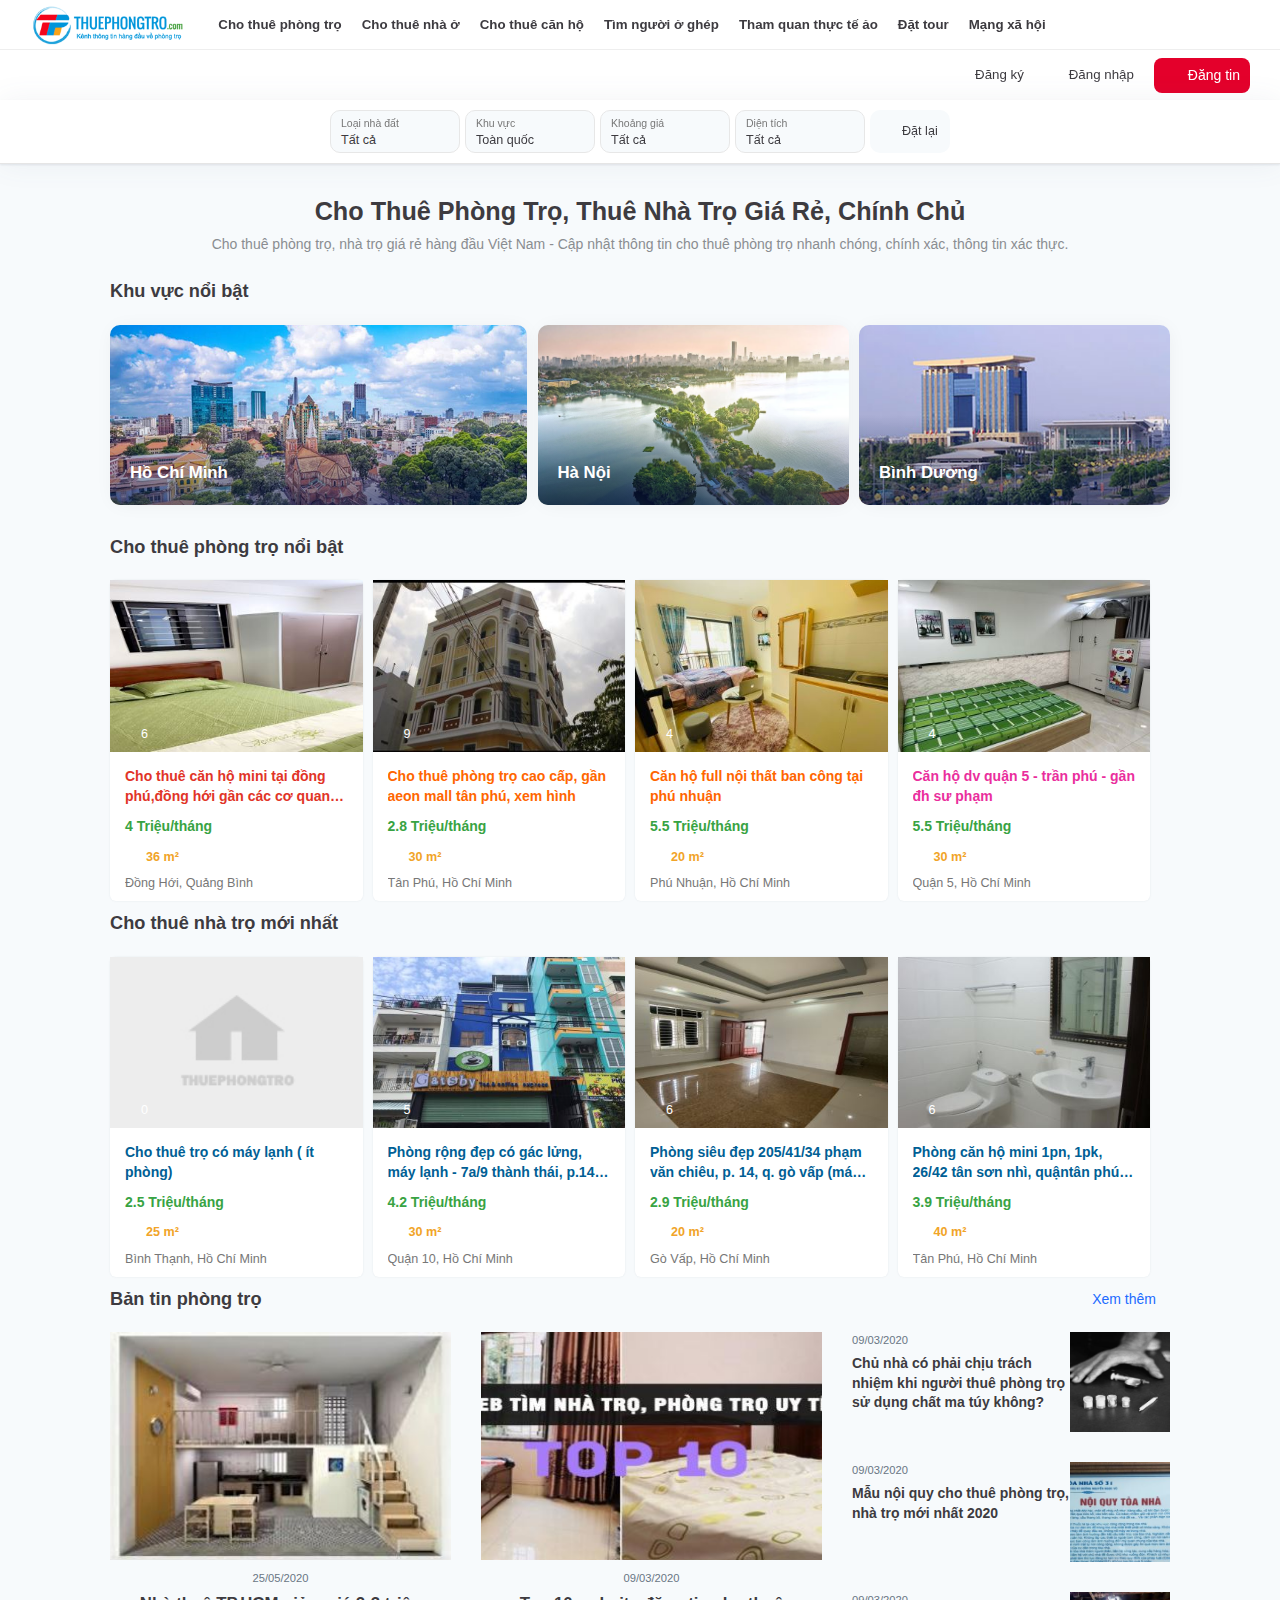
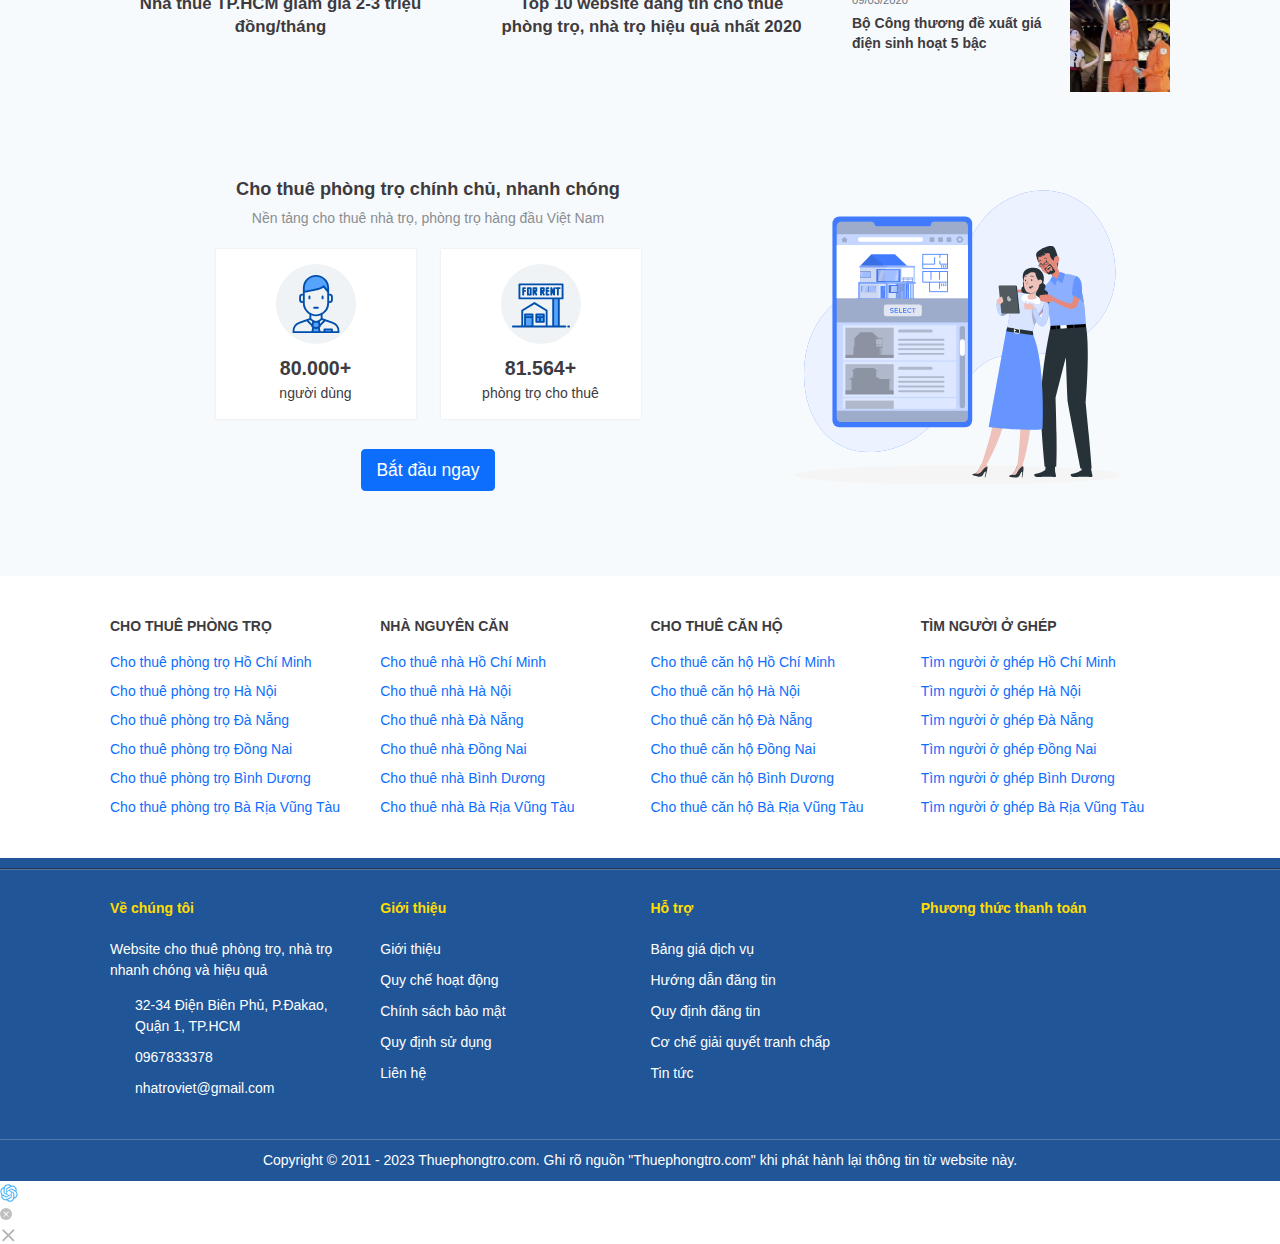
==== index.html @ 99f81a59 "upload" ====
<!DOCTYPE html>
<!-- saved from url=(0025)https://thuephongtro.com/ -->
<html lang="vi" class="mdl-js"><script id="allow-copy_script">(function agent() {
    let unlock = false
    document.addEventListener('allow_copy', (event) => {
      unlock = event.detail.unlock
    })

    const copyEvents = [
      'copy',
      'cut',
      'contextmenu',
      'selectstart',
      'mousedown',
      'mouseup',
      'mousemove',
      'keydown',
      'keypress',
      'keyup',
    ]
    const rejectOtherHandlers = (e) => {
      if (unlock) {
        e.stopPropagation()
        if (e.stopImmediatePropagation) e.stopImmediatePropagation()
      }
    }
    copyEvents.forEach((evt) => {
      document.documentElement.addEventListener(evt, rejectOtherHandlers, {
        capture: true,
      })
    })
  })()</script><head><meta http-equiv="Content-Type" content="text/html; charset=UTF-8">
    
    <meta http-equiv="X-UA-Compatible" content="IE=edge">
    <meta name="viewport" content="width=device-width, initial-scale=1.0, maximum-scale=1.0, user-scalable=0">
    <link rel="icon" href="https://thuephongtro.com/assets/images/favicon.ico">
    <title>Cho thuê phòng trọ, cho thuê nhà trọ, tìm phòng trọ</title>
    <meta name="robots" content="index,follow">
<meta name="revisit-after" content="1 days">
<meta name="keywords" content="thue phong tro, cho thuê phòng trọ, tim phong tro, thue nha tro, phòng trọ, nhà trọ">
<meta name="description" content="Cho thuê phòng trọ, nhà trọ hàng đầu Việt Nam - Website hỗ trợ đăng tin cho thuê phòng trọ, nhà nguyên căn, căn hộ, văn phòng cho thuê hiệu quả.">
<meta name="placename" content="Việt Nam">
<link rel="canonical" href="https://thuephongtro.com/">
<meta property="og:title" content="Cho thuê phòng trọ, cho thuê nhà trọ, tìm phòng trọ">
<meta property="og:url" content="https://thuephongtro.com">
<meta property="og:image" content="https://thuephongtro.com/images/shared.jpg">
<meta property="og:type" content="website">
<meta property="og:description" content="Cho thuê phòng trọ, nhà trọ hàng đầu Việt Nam - Website hỗ trợ đăng tin cho thuê phòng trọ, nhà nguyên căn, căn hộ, văn phòng cho thuê hiệu quả.">
    <link rel="stylesheet" href="./Cho thuê phòng trọ, cho thuê nhà trọ, tìm phòng trọ_files/bootstrap.min.css">
    <link rel="stylesheet" href="./Cho thuê phòng trọ, cho thuê nhà trọ, tìm phòng trọ_files/fancybox.css">
    <link rel="stylesheet" href="./Cho thuê phòng trọ, cho thuê nhà trọ, tìm phòng trọ_files/jquery-ui.css">
    <link rel="stylesheet" href="./Cho thuê phòng trọ, cho thuê nhà trọ, tìm phòng trọ_files/common.css">
    <link rel="stylesheet" href="./Cho thuê phòng trọ, cho thuê nhà trọ, tìm phòng trọ_files/header.css">
    <link rel="stylesheet" href="./Cho thuê phòng trọ, cho thuê nhà trọ, tìm phòng trọ_files/footer.css">
    <link rel="stylesheet" href="./Cho thuê phòng trọ, cho thuê nhà trọ, tìm phòng trọ_files/home.css">
    
<style>@-webkit-keyframes swal2-show{0%{-webkit-transform:scale(.7);transform:scale(.7)}45%{-webkit-transform:scale(1.05);transform:scale(1.05)}80%{-webkit-transform:scale(.95);transform:scale(.95)}100%{-webkit-transform:scale(1);transform:scale(1)}}@keyframes swal2-show{0%{-webkit-transform:scale(.7);transform:scale(.7)}45%{-webkit-transform:scale(1.05);transform:scale(1.05)}80%{-webkit-transform:scale(.95);transform:scale(.95)}100%{-webkit-transform:scale(1);transform:scale(1)}}@-webkit-keyframes swal2-hide{0%{-webkit-transform:scale(1);transform:scale(1);opacity:1}100%{-webkit-transform:scale(.5);transform:scale(.5);opacity:0}}@keyframes swal2-hide{0%{-webkit-transform:scale(1);transform:scale(1);opacity:1}100%{-webkit-transform:scale(.5);transform:scale(.5);opacity:0}}@-webkit-keyframes swal2-animate-success-line-tip{0%{top:1.1875em;left:.0625em;width:0}54%{top:1.0625em;left:.125em;width:0}70%{top:2.1875em;left:-.375em;width:3.125em}84%{top:3em;left:1.3125em;width:1.0625em}100%{top:2.8125em;left:.875em;width:1.5625em}}@keyframes swal2-animate-success-line-tip{0%{top:1.1875em;left:.0625em;width:0}54%{top:1.0625em;left:.125em;width:0}70%{top:2.1875em;left:-.375em;width:3.125em}84%{top:3em;left:1.3125em;width:1.0625em}100%{top:2.8125em;left:.875em;width:1.5625em}}@-webkit-keyframes swal2-animate-success-line-long{0%{top:3.375em;right:2.875em;width:0}65%{top:3.375em;right:2.875em;width:0}84%{top:2.1875em;right:0;width:3.4375em}100%{top:2.375em;right:.5em;width:2.9375em}}@keyframes swal2-animate-success-line-long{0%{top:3.375em;right:2.875em;width:0}65%{top:3.375em;right:2.875em;width:0}84%{top:2.1875em;right:0;width:3.4375em}100%{top:2.375em;right:.5em;width:2.9375em}}@-webkit-keyframes swal2-rotate-success-circular-line{0%{-webkit-transform:rotate(-45deg);transform:rotate(-45deg)}5%{-webkit-transform:rotate(-45deg);transform:rotate(-45deg)}12%{-webkit-transform:rotate(-405deg);transform:rotate(-405deg)}100%{-webkit-transform:rotate(-405deg);transform:rotate(-405deg)}}@keyframes swal2-rotate-success-circular-line{0%{-webkit-transform:rotate(-45deg);transform:rotate(-45deg)}5%{-webkit-transform:rotate(-45deg);transform:rotate(-45deg)}12%{-webkit-transform:rotate(-405deg);transform:rotate(-405deg)}100%{-webkit-transform:rotate(-405deg);transform:rotate(-405deg)}}@-webkit-keyframes swal2-animate-error-x-mark{0%{margin-top:1.625em;-webkit-transform:scale(.4);transform:scale(.4);opacity:0}50%{margin-top:1.625em;-webkit-transform:scale(.4);transform:scale(.4);opacity:0}80%{margin-top:-.375em;-webkit-transform:scale(1.15);transform:scale(1.15)}100%{margin-top:0;-webkit-transform:scale(1);transform:scale(1);opacity:1}}@keyframes swal2-animate-error-x-mark{0%{margin-top:1.625em;-webkit-transform:scale(.4);transform:scale(.4);opacity:0}50%{margin-top:1.625em;-webkit-transform:scale(.4);transform:scale(.4);opacity:0}80%{margin-top:-.375em;-webkit-transform:scale(1.15);transform:scale(1.15)}100%{margin-top:0;-webkit-transform:scale(1);transform:scale(1);opacity:1}}@-webkit-keyframes swal2-animate-error-icon{0%{-webkit-transform:rotateX(100deg);transform:rotateX(100deg);opacity:0}100%{-webkit-transform:rotateX(0);transform:rotateX(0);opacity:1}}@keyframes swal2-animate-error-icon{0%{-webkit-transform:rotateX(100deg);transform:rotateX(100deg);opacity:0}100%{-webkit-transform:rotateX(0);transform:rotateX(0);opacity:1}}body.swal2-toast-shown .swal2-container{background-color:transparent}body.swal2-toast-shown .swal2-container.swal2-shown{background-color:transparent}body.swal2-toast-shown .swal2-container.swal2-top{top:0;right:auto;bottom:auto;left:50%;-webkit-transform:translateX(-50%);transform:translateX(-50%)}body.swal2-toast-shown .swal2-container.swal2-top-end,body.swal2-toast-shown .swal2-container.swal2-top-right{top:0;right:0;bottom:auto;left:auto}body.swal2-toast-shown .swal2-container.swal2-top-left,body.swal2-toast-shown .swal2-container.swal2-top-start{top:0;right:auto;bottom:auto;left:0}body.swal2-toast-shown .swal2-container.swal2-center-left,body.swal2-toast-shown .swal2-container.swal2-center-start{top:50%;right:auto;bottom:auto;left:0;-webkit-transform:translateY(-50%);transform:translateY(-50%)}body.swal2-toast-shown .swal2-container.swal2-center{top:50%;right:auto;bottom:auto;left:50%;-webkit-transform:translate(-50%,-50%);transform:translate(-50%,-50%)}body.swal2-toast-shown .swal2-container.swal2-center-end,body.swal2-toast-shown .swal2-container.swal2-center-right{top:50%;right:0;bottom:auto;left:auto;-webkit-transform:translateY(-50%);transform:translateY(-50%)}body.swal2-toast-shown .swal2-container.swal2-bottom-left,body.swal2-toast-shown .swal2-container.swal2-bottom-start{top:auto;right:auto;bottom:0;left:0}body.swal2-toast-shown .swal2-container.swal2-bottom{top:auto;right:auto;bottom:0;left:50%;-webkit-transform:translateX(-50%);transform:translateX(-50%)}body.swal2-toast-shown .swal2-container.swal2-bottom-end,body.swal2-toast-shown .swal2-container.swal2-bottom-right{top:auto;right:0;bottom:0;left:auto}body.swal2-toast-column .swal2-toast{flex-direction:column;align-items:stretch}body.swal2-toast-column .swal2-toast .swal2-actions{flex:1;align-self:stretch;height:2.2em;margin-top:.3125em}body.swal2-toast-column .swal2-toast .swal2-loading{justify-content:center}body.swal2-toast-column .swal2-toast .swal2-input{height:2em;margin:.3125em auto;font-size:1em}body.swal2-toast-column .swal2-toast .swal2-validation-message{font-size:1em}.swal2-popup.swal2-toast{flex-direction:row;align-items:center;width:auto;padding:.625em;box-shadow:0 0 .625em #d9d9d9;overflow-y:hidden}.swal2-popup.swal2-toast .swal2-header{flex-direction:row}.swal2-popup.swal2-toast .swal2-title{flex-grow:1;justify-content:flex-start;margin:0 .6em;font-size:1em}.swal2-popup.swal2-toast .swal2-footer{margin:.5em 0 0;padding:.5em 0 0;font-size:.8em}.swal2-popup.swal2-toast .swal2-close{position:initial;width:.8em;height:.8em;line-height:.8}.swal2-popup.swal2-toast .swal2-content{justify-content:flex-start;font-size:1em}.swal2-popup.swal2-toast .swal2-icon{width:2em;min-width:2em;height:2em;margin:0}.swal2-popup.swal2-toast .swal2-icon-text{font-size:2em;font-weight:700;line-height:1em}.swal2-popup.swal2-toast .swal2-icon.swal2-success .swal2-success-ring{width:2em;height:2em}.swal2-popup.swal2-toast .swal2-icon.swal2-error [class^=swal2-x-mark-line]{top:.875em;width:1.375em}.swal2-popup.swal2-toast .swal2-icon.swal2-error [class^=swal2-x-mark-line][class$=left]{left:.3125em}.swal2-popup.swal2-toast .swal2-icon.swal2-error [class^=swal2-x-mark-line][class$=right]{right:.3125em}.swal2-popup.swal2-toast .swal2-actions{height:auto;margin:0 .3125em}.swal2-popup.swal2-toast .swal2-styled{margin:0 .3125em;padding:.3125em .625em;font-size:1em}.swal2-popup.swal2-toast .swal2-styled:focus{box-shadow:0 0 0 .0625em #fff,0 0 0 .125em rgba(50,100,150,.4)}.swal2-popup.swal2-toast .swal2-success{border-color:#a5dc86}.swal2-popup.swal2-toast .swal2-success [class^=swal2-success-circular-line]{position:absolute;width:2em;height:2.8125em;-webkit-transform:rotate(45deg);transform:rotate(45deg);border-radius:50%}.swal2-popup.swal2-toast .swal2-success [class^=swal2-success-circular-line][class$=left]{top:-.25em;left:-.9375em;-webkit-transform:rotate(-45deg);transform:rotate(-45deg);-webkit-transform-origin:2em 2em;transform-origin:2em 2em;border-radius:4em 0 0 4em}.swal2-popup.swal2-toast .swal2-success [class^=swal2-success-circular-line][class$=right]{top:-.25em;left:.9375em;-webkit-transform-origin:0 2em;transform-origin:0 2em;border-radius:0 4em 4em 0}.swal2-popup.swal2-toast .swal2-success .swal2-success-ring{width:2em;height:2em}.swal2-popup.swal2-toast .swal2-success .swal2-success-fix{top:0;left:.4375em;width:.4375em;height:2.6875em}.swal2-popup.swal2-toast .swal2-success [class^=swal2-success-line]{height:.3125em}.swal2-popup.swal2-toast .swal2-success [class^=swal2-success-line][class$=tip]{top:1.125em;left:.1875em;width:.75em}.swal2-popup.swal2-toast .swal2-success [class^=swal2-success-line][class$=long]{top:.9375em;right:.1875em;width:1.375em}.swal2-popup.swal2-toast.swal2-show{-webkit-animation:showSweetToast .5s;animation:showSweetToast .5s}.swal2-popup.swal2-toast.swal2-hide{-webkit-animation:hideSweetToast .2s forwards;animation:hideSweetToast .2s forwards}.swal2-popup.swal2-toast .swal2-animate-success-icon .swal2-success-line-tip{-webkit-animation:animate-toast-success-tip .75s;animation:animate-toast-success-tip .75s}.swal2-popup.swal2-toast .swal2-animate-success-icon .swal2-success-line-long{-webkit-animation:animate-toast-success-long .75s;animation:animate-toast-success-long .75s}@-webkit-keyframes showSweetToast{0%{-webkit-transform:translateY(-.625em) rotateZ(2deg);transform:translateY(-.625em) rotateZ(2deg);opacity:0}33%{-webkit-transform:translateY(0) rotateZ(-2deg);transform:translateY(0) rotateZ(-2deg);opacity:.5}66%{-webkit-transform:translateY(.3125em) rotateZ(2deg);transform:translateY(.3125em) rotateZ(2deg);opacity:.7}100%{-webkit-transform:translateY(0) rotateZ(0);transform:translateY(0) rotateZ(0);opacity:1}}@keyframes showSweetToast{0%{-webkit-transform:translateY(-.625em) rotateZ(2deg);transform:translateY(-.625em) rotateZ(2deg);opacity:0}33%{-webkit-transform:translateY(0) rotateZ(-2deg);transform:translateY(0) rotateZ(-2deg);opacity:.5}66%{-webkit-transform:translateY(.3125em) rotateZ(2deg);transform:translateY(.3125em) rotateZ(2deg);opacity:.7}100%{-webkit-transform:translateY(0) rotateZ(0);transform:translateY(0) rotateZ(0);opacity:1}}@-webkit-keyframes hideSweetToast{0%{opacity:1}33%{opacity:.5}100%{-webkit-transform:rotateZ(1deg);transform:rotateZ(1deg);opacity:0}}@keyframes hideSweetToast{0%{opacity:1}33%{opacity:.5}100%{-webkit-transform:rotateZ(1deg);transform:rotateZ(1deg);opacity:0}}@-webkit-keyframes animate-toast-success-tip{0%{top:.5625em;left:.0625em;width:0}54%{top:.125em;left:.125em;width:0}70%{top:.625em;left:-.25em;width:1.625em}84%{top:1.0625em;left:.75em;width:.5em}100%{top:1.125em;left:.1875em;width:.75em}}@keyframes animate-toast-success-tip{0%{top:.5625em;left:.0625em;width:0}54%{top:.125em;left:.125em;width:0}70%{top:.625em;left:-.25em;width:1.625em}84%{top:1.0625em;left:.75em;width:.5em}100%{top:1.125em;left:.1875em;width:.75em}}@-webkit-keyframes animate-toast-success-long{0%{top:1.625em;right:1.375em;width:0}65%{top:1.25em;right:.9375em;width:0}84%{top:.9375em;right:0;width:1.125em}100%{top:.9375em;right:.1875em;width:1.375em}}@keyframes animate-toast-success-long{0%{top:1.625em;right:1.375em;width:0}65%{top:1.25em;right:.9375em;width:0}84%{top:.9375em;right:0;width:1.125em}100%{top:.9375em;right:.1875em;width:1.375em}}body.swal2-shown:not(.swal2-no-backdrop):not(.swal2-toast-shown){overflow:hidden}body.swal2-height-auto{height:auto!important}body.swal2-no-backdrop .swal2-shown{top:auto;right:auto;bottom:auto;left:auto;background-color:transparent}body.swal2-no-backdrop .swal2-shown>.swal2-modal{box-shadow:0 0 10px rgba(0,0,0,.4)}body.swal2-no-backdrop .swal2-shown.swal2-top{top:0;left:50%;-webkit-transform:translateX(-50%);transform:translateX(-50%)}body.swal2-no-backdrop .swal2-shown.swal2-top-left,body.swal2-no-backdrop .swal2-shown.swal2-top-start{top:0;left:0}body.swal2-no-backdrop .swal2-shown.swal2-top-end,body.swal2-no-backdrop .swal2-shown.swal2-top-right{top:0;right:0}body.swal2-no-backdrop .swal2-shown.swal2-center{top:50%;left:50%;-webkit-transform:translate(-50%,-50%);transform:translate(-50%,-50%)}body.swal2-no-backdrop .swal2-shown.swal2-center-left,body.swal2-no-backdrop .swal2-shown.swal2-center-start{top:50%;left:0;-webkit-transform:translateY(-50%);transform:translateY(-50%)}body.swal2-no-backdrop .swal2-shown.swal2-center-end,body.swal2-no-backdrop .swal2-shown.swal2-center-right{top:50%;right:0;-webkit-transform:translateY(-50%);transform:translateY(-50%)}body.swal2-no-backdrop .swal2-shown.swal2-bottom{bottom:0;left:50%;-webkit-transform:translateX(-50%);transform:translateX(-50%)}body.swal2-no-backdrop .swal2-shown.swal2-bottom-left,body.swal2-no-backdrop .swal2-shown.swal2-bottom-start{bottom:0;left:0}body.swal2-no-backdrop .swal2-shown.swal2-bottom-end,body.swal2-no-backdrop .swal2-shown.swal2-bottom-right{right:0;bottom:0}.swal2-container{display:flex;position:fixed;top:0;right:0;bottom:0;left:0;flex-direction:row;align-items:center;justify-content:center;padding:10px;background-color:transparent;z-index:1060;overflow-x:hidden;-webkit-overflow-scrolling:touch}.swal2-container.swal2-top{align-items:flex-start}.swal2-container.swal2-top-left,.swal2-container.swal2-top-start{align-items:flex-start;justify-content:flex-start}.swal2-container.swal2-top-end,.swal2-container.swal2-top-right{align-items:flex-start;justify-content:flex-end}.swal2-container.swal2-center{align-items:center}.swal2-container.swal2-center-left,.swal2-container.swal2-center-start{align-items:center;justify-content:flex-start}.swal2-container.swal2-center-end,.swal2-container.swal2-center-right{align-items:center;justify-content:flex-end}.swal2-container.swal2-bottom{align-items:flex-end}.swal2-container.swal2-bottom-left,.swal2-container.swal2-bottom-start{align-items:flex-end;justify-content:flex-start}.swal2-container.swal2-bottom-end,.swal2-container.swal2-bottom-right{align-items:flex-end;justify-content:flex-end}.swal2-container.swal2-grow-fullscreen>.swal2-modal{display:flex!important;flex:1;align-self:stretch;justify-content:center}.swal2-container.swal2-grow-row>.swal2-modal{display:flex!important;flex:1;align-content:center;justify-content:center}.swal2-container.swal2-grow-column{flex:1;flex-direction:column}.swal2-container.swal2-grow-column.swal2-bottom,.swal2-container.swal2-grow-column.swal2-center,.swal2-container.swal2-grow-column.swal2-top{align-items:center}.swal2-container.swal2-grow-column.swal2-bottom-left,.swal2-container.swal2-grow-column.swal2-bottom-start,.swal2-container.swal2-grow-column.swal2-center-left,.swal2-container.swal2-grow-column.swal2-center-start,.swal2-container.swal2-grow-column.swal2-top-left,.swal2-container.swal2-grow-column.swal2-top-start{align-items:flex-start}.swal2-container.swal2-grow-column.swal2-bottom-end,.swal2-container.swal2-grow-column.swal2-bottom-right,.swal2-container.swal2-grow-column.swal2-center-end,.swal2-container.swal2-grow-column.swal2-center-right,.swal2-container.swal2-grow-column.swal2-top-end,.swal2-container.swal2-grow-column.swal2-top-right{align-items:flex-end}.swal2-container.swal2-grow-column>.swal2-modal{display:flex!important;flex:1;align-content:center;justify-content:center}.swal2-container:not(.swal2-top):not(.swal2-top-start):not(.swal2-top-end):not(.swal2-top-left):not(.swal2-top-right):not(.swal2-center-start):not(.swal2-center-end):not(.swal2-center-left):not(.swal2-center-right):not(.swal2-bottom):not(.swal2-bottom-start):not(.swal2-bottom-end):not(.swal2-bottom-left):not(.swal2-bottom-right):not(.swal2-grow-fullscreen)>.swal2-modal{margin:auto}@media all and (-ms-high-contrast:none),(-ms-high-contrast:active){.swal2-container .swal2-modal{margin:0!important}}.swal2-container.swal2-fade{transition:background-color .1s}.swal2-container.swal2-shown{background-color:rgba(0,0,0,.4)}.swal2-popup{display:none;position:relative;flex-direction:column;justify-content:center;width:32em;max-width:100%;padding:1.25em;border-radius:.3125em;background:#fff;font-family:inherit;font-size:1rem;box-sizing:border-box}.swal2-popup:focus{outline:0}.swal2-popup.swal2-loading{overflow-y:hidden}.swal2-popup .swal2-header{display:flex;flex-direction:column;align-items:center}.swal2-popup .swal2-title{display:block;position:relative;max-width:100%;margin:0 0 .4em;padding:0;color:#595959;font-size:1.875em;font-weight:600;text-align:center;text-transform:none;word-wrap:break-word}.swal2-popup .swal2-actions{flex-wrap:wrap;align-items:center;justify-content:center;margin:1.25em auto 0;z-index:1}.swal2-popup .swal2-actions:not(.swal2-loading) .swal2-styled[disabled]{opacity:.4}.swal2-popup .swal2-actions:not(.swal2-loading) .swal2-styled:hover{background-image:linear-gradient(rgba(0,0,0,.1),rgba(0,0,0,.1))}.swal2-popup .swal2-actions:not(.swal2-loading) .swal2-styled:active{background-image:linear-gradient(rgba(0,0,0,.2),rgba(0,0,0,.2))}.swal2-popup .swal2-actions.swal2-loading .swal2-styled.swal2-confirm{width:2.5em;height:2.5em;margin:.46875em;padding:0;border:.25em solid transparent;border-radius:100%;border-color:transparent;background-color:transparent!important;color:transparent;cursor:default;box-sizing:border-box;-webkit-animation:swal2-rotate-loading 1.5s linear 0s infinite normal;animation:swal2-rotate-loading 1.5s linear 0s infinite normal;-webkit-user-select:none;-moz-user-select:none;-ms-user-select:none;user-select:none}.swal2-popup .swal2-actions.swal2-loading .swal2-styled.swal2-cancel{margin-right:30px;margin-left:30px}.swal2-popup .swal2-actions.swal2-loading :not(.swal2-styled).swal2-confirm::after{display:inline-block;width:15px;height:15px;margin-left:5px;border:3px solid #999;border-radius:50%;border-right-color:transparent;box-shadow:1px 1px 1px #fff;content:'';-webkit-animation:swal2-rotate-loading 1.5s linear 0s infinite normal;animation:swal2-rotate-loading 1.5s linear 0s infinite normal}.swal2-popup .swal2-styled{margin:.3125em;padding:.625em 2em;font-weight:500;box-shadow:none}.swal2-popup .swal2-styled:not([disabled]){cursor:pointer}.swal2-popup .swal2-styled.swal2-confirm{border:0;border-radius:.25em;background:initial;background-color:#3085d6;color:#fff;font-size:1.0625em}.swal2-popup .swal2-styled.swal2-cancel{border:0;border-radius:.25em;background:initial;background-color:#aaa;color:#fff;font-size:1.0625em}.swal2-popup .swal2-styled:focus{outline:0;box-shadow:0 0 0 2px #fff,0 0 0 4px rgba(50,100,150,.4)}.swal2-popup .swal2-styled::-moz-focus-inner{border:0}.swal2-popup .swal2-footer{justify-content:center;margin:1.25em 0 0;padding:1em 0 0;border-top:1px solid #eee;color:#545454;font-size:1em}.swal2-popup .swal2-image{max-width:100%;margin:1.25em auto}.swal2-popup .swal2-close{position:absolute;top:0;right:0;justify-content:center;width:1.2em;height:1.2em;padding:0;transition:color .1s ease-out;border:none;border-radius:0;outline:initial;background:0 0;color:#ccc;font-family:serif;font-size:2.5em;line-height:1.2;cursor:pointer;overflow:hidden}.swal2-popup .swal2-close:hover{-webkit-transform:none;transform:none;color:#f27474}.swal2-popup>.swal2-checkbox,.swal2-popup>.swal2-file,.swal2-popup>.swal2-input,.swal2-popup>.swal2-radio,.swal2-popup>.swal2-select,.swal2-popup>.swal2-textarea{display:none}.swal2-popup .swal2-content{justify-content:center;margin:0;padding:0;color:#545454;font-size:1.125em;font-weight:300;line-height:normal;z-index:1;word-wrap:break-word}.swal2-popup #swal2-content{text-align:center}.swal2-popup .swal2-checkbox,.swal2-popup .swal2-file,.swal2-popup .swal2-input,.swal2-popup .swal2-radio,.swal2-popup .swal2-select,.swal2-popup .swal2-textarea{margin:1em auto}.swal2-popup .swal2-file,.swal2-popup .swal2-input,.swal2-popup .swal2-textarea{width:100%;transition:border-color .3s,box-shadow .3s;border:1px solid #d9d9d9;border-radius:.1875em;font-size:1.125em;box-shadow:inset 0 1px 1px rgba(0,0,0,.06);box-sizing:border-box}.swal2-popup .swal2-file.swal2-inputerror,.swal2-popup .swal2-input.swal2-inputerror,.swal2-popup .swal2-textarea.swal2-inputerror{border-color:#f27474!important;box-shadow:0 0 2px #f27474!important}.swal2-popup .swal2-file:focus,.swal2-popup .swal2-input:focus,.swal2-popup .swal2-textarea:focus{border:1px solid #b4dbed;outline:0;box-shadow:0 0 3px #c4e6f5}.swal2-popup .swal2-file::-webkit-input-placeholder,.swal2-popup .swal2-input::-webkit-input-placeholder,.swal2-popup .swal2-textarea::-webkit-input-placeholder{color:#ccc}.swal2-popup .swal2-file:-ms-input-placeholder,.swal2-popup .swal2-input:-ms-input-placeholder,.swal2-popup .swal2-textarea:-ms-input-placeholder{color:#ccc}.swal2-popup .swal2-file::-ms-input-placeholder,.swal2-popup .swal2-input::-ms-input-placeholder,.swal2-popup .swal2-textarea::-ms-input-placeholder{color:#ccc}.swal2-popup .swal2-file::placeholder,.swal2-popup .swal2-input::placeholder,.swal2-popup .swal2-textarea::placeholder{color:#ccc}.swal2-popup .swal2-range input{width:80%}.swal2-popup .swal2-range output{width:20%;font-weight:600;text-align:center}.swal2-popup .swal2-range input,.swal2-popup .swal2-range output{height:2.625em;margin:1em auto;padding:0;font-size:1.125em;line-height:2.625em}.swal2-popup .swal2-input{height:2.625em;padding:0 .75em}.swal2-popup .swal2-input[type=number]{max-width:10em}.swal2-popup .swal2-file{font-size:1.125em}.swal2-popup .swal2-textarea{height:6.75em;padding:.75em}.swal2-popup .swal2-select{min-width:50%;max-width:100%;padding:.375em .625em;color:#545454;font-size:1.125em}.swal2-popup .swal2-checkbox,.swal2-popup .swal2-radio{align-items:center;justify-content:center}.swal2-popup .swal2-checkbox label,.swal2-popup .swal2-radio label{margin:0 .6em;font-size:1.125em}.swal2-popup .swal2-checkbox input,.swal2-popup .swal2-radio input{margin:0 .4em}.swal2-popup .swal2-validation-message{display:none;align-items:center;justify-content:center;padding:.625em;background:#f0f0f0;color:#666;font-size:1em;font-weight:300;overflow:hidden}.swal2-popup .swal2-validation-message::before{display:inline-block;width:1.5em;min-width:1.5em;height:1.5em;margin:0 .625em;border-radius:50%;background-color:#f27474;color:#fff;font-weight:600;line-height:1.5em;text-align:center;content:'!';zoom:normal}@supports (-ms-accelerator:true){.swal2-range input{width:100%!important}.swal2-range output{display:none}}@media all and (-ms-high-contrast:none),(-ms-high-contrast:active){.swal2-range input{width:100%!important}.swal2-range output{display:none}}@-moz-document url-prefix(){.swal2-close:focus{outline:2px solid rgba(50,100,150,.4)}}.swal2-icon{position:relative;justify-content:center;width:5em;height:5em;margin:1.25em auto 1.875em;border:.25em solid transparent;border-radius:50%;line-height:5em;cursor:default;box-sizing:content-box;-webkit-user-select:none;-moz-user-select:none;-ms-user-select:none;user-select:none;zoom:normal}.swal2-icon-text{font-size:3.75em}.swal2-icon.swal2-error{border-color:#f27474}.swal2-icon.swal2-error .swal2-x-mark{position:relative;flex-grow:1}.swal2-icon.swal2-error [class^=swal2-x-mark-line]{display:block;position:absolute;top:2.3125em;width:2.9375em;height:.3125em;border-radius:.125em;background-color:#f27474}.swal2-icon.swal2-error [class^=swal2-x-mark-line][class$=left]{left:1.0625em;-webkit-transform:rotate(45deg);transform:rotate(45deg)}.swal2-icon.swal2-error [class^=swal2-x-mark-line][class$=right]{right:1em;-webkit-transform:rotate(-45deg);transform:rotate(-45deg)}.swal2-icon.swal2-warning{border-color:#facea8;color:#f8bb86}.swal2-icon.swal2-info{border-color:#9de0f6;color:#3fc3ee}.swal2-icon.swal2-question{border-color:#c9dae1;color:#87adbd}.swal2-icon.swal2-success{border-color:#a5dc86}.swal2-icon.swal2-success [class^=swal2-success-circular-line]{position:absolute;width:3.75em;height:7.5em;-webkit-transform:rotate(45deg);transform:rotate(45deg);border-radius:50%}.swal2-icon.swal2-success [class^=swal2-success-circular-line][class$=left]{top:-.4375em;left:-2.0635em;-webkit-transform:rotate(-45deg);transform:rotate(-45deg);-webkit-transform-origin:3.75em 3.75em;transform-origin:3.75em 3.75em;border-radius:7.5em 0 0 7.5em}.swal2-icon.swal2-success [class^=swal2-success-circular-line][class$=right]{top:-.6875em;left:1.875em;-webkit-transform:rotate(-45deg);transform:rotate(-45deg);-webkit-transform-origin:0 3.75em;transform-origin:0 3.75em;border-radius:0 7.5em 7.5em 0}.swal2-icon.swal2-success .swal2-success-ring{position:absolute;top:-.25em;left:-.25em;width:100%;height:100%;border:.25em solid rgba(165,220,134,.3);border-radius:50%;z-index:2;box-sizing:content-box}.swal2-icon.swal2-success .swal2-success-fix{position:absolute;top:.5em;left:1.625em;width:.4375em;height:5.625em;-webkit-transform:rotate(-45deg);transform:rotate(-45deg);z-index:1}.swal2-icon.swal2-success [class^=swal2-success-line]{display:block;position:absolute;height:.3125em;border-radius:.125em;background-color:#a5dc86;z-index:2}.swal2-icon.swal2-success [class^=swal2-success-line][class$=tip]{top:2.875em;left:.875em;width:1.5625em;-webkit-transform:rotate(45deg);transform:rotate(45deg)}.swal2-icon.swal2-success [class^=swal2-success-line][class$=long]{top:2.375em;right:.5em;width:2.9375em;-webkit-transform:rotate(-45deg);transform:rotate(-45deg)}.swal2-progresssteps{align-items:center;margin:0 0 1.25em;padding:0;font-weight:600}.swal2-progresssteps li{display:inline-block;position:relative}.swal2-progresssteps .swal2-progresscircle{width:2em;height:2em;border-radius:2em;background:#3085d6;color:#fff;line-height:2em;text-align:center;z-index:20}.swal2-progresssteps .swal2-progresscircle:first-child{margin-left:0}.swal2-progresssteps .swal2-progresscircle:last-child{margin-right:0}.swal2-progresssteps .swal2-progresscircle.swal2-activeprogressstep{background:#3085d6}.swal2-progresssteps .swal2-progresscircle.swal2-activeprogressstep~.swal2-progresscircle{background:#add8e6}.swal2-progresssteps .swal2-progresscircle.swal2-activeprogressstep~.swal2-progressline{background:#add8e6}.swal2-progresssteps .swal2-progressline{width:2.5em;height:.4em;margin:0 -1px;background:#3085d6;z-index:10}[class^=swal2]{-webkit-tap-highlight-color:transparent}.swal2-show{-webkit-animation:swal2-show .3s;animation:swal2-show .3s}.swal2-show.swal2-noanimation{-webkit-animation:none;animation:none}.swal2-hide{-webkit-animation:swal2-hide .15s forwards;animation:swal2-hide .15s forwards}.swal2-hide.swal2-noanimation{-webkit-animation:none;animation:none}.swal2-rtl .swal2-close{right:auto;left:0}.swal2-animate-success-icon .swal2-success-line-tip{-webkit-animation:swal2-animate-success-line-tip .75s;animation:swal2-animate-success-line-tip .75s}.swal2-animate-success-icon .swal2-success-line-long{-webkit-animation:swal2-animate-success-line-long .75s;animation:swal2-animate-success-line-long .75s}.swal2-animate-success-icon .swal2-success-circular-line-right{-webkit-animation:swal2-rotate-success-circular-line 4.25s ease-in;animation:swal2-rotate-success-circular-line 4.25s ease-in}.swal2-animate-error-icon{-webkit-animation:swal2-animate-error-icon .5s;animation:swal2-animate-error-icon .5s}.swal2-animate-error-icon .swal2-x-mark{-webkit-animation:swal2-animate-error-x-mark .5s;animation:swal2-animate-error-x-mark .5s}@-webkit-keyframes swal2-rotate-loading{0%{-webkit-transform:rotate(0);transform:rotate(0)}100%{-webkit-transform:rotate(360deg);transform:rotate(360deg)}}@keyframes swal2-rotate-loading{0%{-webkit-transform:rotate(0);transform:rotate(0)}100%{-webkit-transform:rotate(360deg);transform:rotate(360deg)}}@media print{body.swal2-shown:not(.swal2-no-backdrop):not(.swal2-toast-shown){overflow-y:scroll!important}body.swal2-shown:not(.swal2-no-backdrop):not(.swal2-toast-shown)>[aria-hidden=true]{display:none}body.swal2-shown:not(.swal2-no-backdrop):not(.swal2-toast-shown) .swal2-container{position:initial!important}}</style><style>@-webkit-keyframes swal2-show{0%{-webkit-transform:scale(.7);transform:scale(.7)}45%{-webkit-transform:scale(1.05);transform:scale(1.05)}80%{-webkit-transform:scale(.95);transform:scale(.95)}100%{-webkit-transform:scale(1);transform:scale(1)}}@keyframes swal2-show{0%{-webkit-transform:scale(.7);transform:scale(.7)}45%{-webkit-transform:scale(1.05);transform:scale(1.05)}80%{-webkit-transform:scale(.95);transform:scale(.95)}100%{-webkit-transform:scale(1);transform:scale(1)}}@-webkit-keyframes swal2-hide{0%{-webkit-transform:scale(1);transform:scale(1);opacity:1}100%{-webkit-transform:scale(.5);transform:scale(.5);opacity:0}}@keyframes swal2-hide{0%{-webkit-transform:scale(1);transform:scale(1);opacity:1}100%{-webkit-transform:scale(.5);transform:scale(.5);opacity:0}}@-webkit-keyframes swal2-animate-success-line-tip{0%{top:1.1875em;left:.0625em;width:0}54%{top:1.0625em;left:.125em;width:0}70%{top:2.1875em;left:-.375em;width:3.125em}84%{top:3em;left:1.3125em;width:1.0625em}100%{top:2.8125em;left:.875em;width:1.5625em}}@keyframes swal2-animate-success-line-tip{0%{top:1.1875em;left:.0625em;width:0}54%{top:1.0625em;left:.125em;width:0}70%{top:2.1875em;left:-.375em;width:3.125em}84%{top:3em;left:1.3125em;width:1.0625em}100%{top:2.8125em;left:.875em;width:1.5625em}}@-webkit-keyframes swal2-animate-success-line-long{0%{top:3.375em;right:2.875em;width:0}65%{top:3.375em;right:2.875em;width:0}84%{top:2.1875em;right:0;width:3.4375em}100%{top:2.375em;right:.5em;width:2.9375em}}@keyframes swal2-animate-success-line-long{0%{top:3.375em;right:2.875em;width:0}65%{top:3.375em;right:2.875em;width:0}84%{top:2.1875em;right:0;width:3.4375em}100%{top:2.375em;right:.5em;width:2.9375em}}@-webkit-keyframes swal2-rotate-success-circular-line{0%{-webkit-transform:rotate(-45deg);transform:rotate(-45deg)}5%{-webkit-transform:rotate(-45deg);transform:rotate(-45deg)}12%{-webkit-transform:rotate(-405deg);transform:rotate(-405deg)}100%{-webkit-transform:rotate(-405deg);transform:rotate(-405deg)}}@keyframes swal2-rotate-success-circular-line{0%{-webkit-transform:rotate(-45deg);transform:rotate(-45deg)}5%{-webkit-transform:rotate(-45deg);transform:rotate(-45deg)}12%{-webkit-transform:rotate(-405deg);transform:rotate(-405deg)}100%{-webkit-transform:rotate(-405deg);transform:rotate(-405deg)}}@-webkit-keyframes swal2-animate-error-x-mark{0%{margin-top:1.625em;-webkit-transform:scale(.4);transform:scale(.4);opacity:0}50%{margin-top:1.625em;-webkit-transform:scale(.4);transform:scale(.4);opacity:0}80%{margin-top:-.375em;-webkit-transform:scale(1.15);transform:scale(1.15)}100%{margin-top:0;-webkit-transform:scale(1);transform:scale(1);opacity:1}}@keyframes swal2-animate-error-x-mark{0%{margin-top:1.625em;-webkit-transform:scale(.4);transform:scale(.4);opacity:0}50%{margin-top:1.625em;-webkit-transform:scale(.4);transform:scale(.4);opacity:0}80%{margin-top:-.375em;-webkit-transform:scale(1.15);transform:scale(1.15)}100%{margin-top:0;-webkit-transform:scale(1);transform:scale(1);opacity:1}}@-webkit-keyframes swal2-animate-error-icon{0%{-webkit-transform:rotateX(100deg);transform:rotateX(100deg);opacity:0}100%{-webkit-transform:rotateX(0);transform:rotateX(0);opacity:1}}@keyframes swal2-animate-error-icon{0%{-webkit-transform:rotateX(100deg);transform:rotateX(100deg);opacity:0}100%{-webkit-transform:rotateX(0);transform:rotateX(0);opacity:1}}body.swal2-toast-shown .swal2-container{background-color:transparent}body.swal2-toast-shown .swal2-container.swal2-shown{background-color:transparent}body.swal2-toast-shown .swal2-container.swal2-top{top:0;right:auto;bottom:auto;left:50%;-webkit-transform:translateX(-50%);transform:translateX(-50%)}body.swal2-toast-shown .swal2-container.swal2-top-end,body.swal2-toast-shown .swal2-container.swal2-top-right{top:0;right:0;bottom:auto;left:auto}body.swal2-toast-shown .swal2-container.swal2-top-left,body.swal2-toast-shown .swal2-container.swal2-top-start{top:0;right:auto;bottom:auto;left:0}body.swal2-toast-shown .swal2-container.swal2-center-left,body.swal2-toast-shown .swal2-container.swal2-center-start{top:50%;right:auto;bottom:auto;left:0;-webkit-transform:translateY(-50%);transform:translateY(-50%)}body.swal2-toast-shown .swal2-container.swal2-center{top:50%;right:auto;bottom:auto;left:50%;-webkit-transform:translate(-50%,-50%);transform:translate(-50%,-50%)}body.swal2-toast-shown .swal2-container.swal2-center-end,body.swal2-toast-shown .swal2-container.swal2-center-right{top:50%;right:0;bottom:auto;left:auto;-webkit-transform:translateY(-50%);transform:translateY(-50%)}body.swal2-toast-shown .swal2-container.swal2-bottom-left,body.swal2-toast-shown .swal2-container.swal2-bottom-start{top:auto;right:auto;bottom:0;left:0}body.swal2-toast-shown .swal2-container.swal2-bottom{top:auto;right:auto;bottom:0;left:50%;-webkit-transform:translateX(-50%);transform:translateX(-50%)}body.swal2-toast-shown .swal2-container.swal2-bottom-end,body.swal2-toast-shown .swal2-container.swal2-bottom-right{top:auto;right:0;bottom:0;left:auto}body.swal2-toast-column .swal2-toast{flex-direction:column;align-items:stretch}body.swal2-toast-column .swal2-toast .swal2-actions{flex:1;align-self:stretch;height:2.2em;margin-top:.3125em}body.swal2-toast-column .swal2-toast .swal2-loading{justify-content:center}body.swal2-toast-column .swal2-toast .swal2-input{height:2em;margin:.3125em auto;font-size:1em}body.swal2-toast-column .swal2-toast .swal2-validation-message{font-size:1em}.swal2-popup.swal2-toast{flex-direction:row;align-items:center;width:auto;padding:.625em;box-shadow:0 0 .625em #d9d9d9;overflow-y:hidden}.swal2-popup.swal2-toast .swal2-header{flex-direction:row}.swal2-popup.swal2-toast .swal2-title{flex-grow:1;justify-content:flex-start;margin:0 .6em;font-size:1em}.swal2-popup.swal2-toast .swal2-footer{margin:.5em 0 0;padding:.5em 0 0;font-size:.8em}.swal2-popup.swal2-toast .swal2-close{position:initial;width:.8em;height:.8em;line-height:.8}.swal2-popup.swal2-toast .swal2-content{justify-content:flex-start;font-size:1em}.swal2-popup.swal2-toast .swal2-icon{width:2em;min-width:2em;height:2em;margin:0}.swal2-popup.swal2-toast .swal2-icon-text{font-size:2em;font-weight:700;line-height:1em}.swal2-popup.swal2-toast .swal2-icon.swal2-success .swal2-success-ring{width:2em;height:2em}.swal2-popup.swal2-toast .swal2-icon.swal2-error [class^=swal2-x-mark-line]{top:.875em;width:1.375em}.swal2-popup.swal2-toast .swal2-icon.swal2-error [class^=swal2-x-mark-line][class$=left]{left:.3125em}.swal2-popup.swal2-toast .swal2-icon.swal2-error [class^=swal2-x-mark-line][class$=right]{right:.3125em}.swal2-popup.swal2-toast .swal2-actions{height:auto;margin:0 .3125em}.swal2-popup.swal2-toast .swal2-styled{margin:0 .3125em;padding:.3125em .625em;font-size:1em}.swal2-popup.swal2-toast .swal2-styled:focus{box-shadow:0 0 0 .0625em #fff,0 0 0 .125em rgba(50,100,150,.4)}.swal2-popup.swal2-toast .swal2-success{border-color:#a5dc86}.swal2-popup.swal2-toast .swal2-success [class^=swal2-success-circular-line]{position:absolute;width:2em;height:2.8125em;-webkit-transform:rotate(45deg);transform:rotate(45deg);border-radius:50%}.swal2-popup.swal2-toast .swal2-success [class^=swal2-success-circular-line][class$=left]{top:-.25em;left:-.9375em;-webkit-transform:rotate(-45deg);transform:rotate(-45deg);-webkit-transform-origin:2em 2em;transform-origin:2em 2em;border-radius:4em 0 0 4em}.swal2-popup.swal2-toast .swal2-success [class^=swal2-success-circular-line][class$=right]{top:-.25em;left:.9375em;-webkit-transform-origin:0 2em;transform-origin:0 2em;border-radius:0 4em 4em 0}.swal2-popup.swal2-toast .swal2-success .swal2-success-ring{width:2em;height:2em}.swal2-popup.swal2-toast .swal2-success .swal2-success-fix{top:0;left:.4375em;width:.4375em;height:2.6875em}.swal2-popup.swal2-toast .swal2-success [class^=swal2-success-line]{height:.3125em}.swal2-popup.swal2-toast .swal2-success [class^=swal2-success-line][class$=tip]{top:1.125em;left:.1875em;width:.75em}.swal2-popup.swal2-toast .swal2-success [class^=swal2-success-line][class$=long]{top:.9375em;right:.1875em;width:1.375em}.swal2-popup.swal2-toast.swal2-show{-webkit-animation:showSweetToast .5s;animation:showSweetToast .5s}.swal2-popup.swal2-toast.swal2-hide{-webkit-animation:hideSweetToast .2s forwards;animation:hideSweetToast .2s forwards}.swal2-popup.swal2-toast .swal2-animate-success-icon .swal2-success-line-tip{-webkit-animation:animate-toast-success-tip .75s;animation:animate-toast-success-tip .75s}.swal2-popup.swal2-toast .swal2-animate-success-icon .swal2-success-line-long{-webkit-animation:animate-toast-success-long .75s;animation:animate-toast-success-long .75s}@-webkit-keyframes showSweetToast{0%{-webkit-transform:translateY(-.625em) rotateZ(2deg);transform:translateY(-.625em) rotateZ(2deg);opacity:0}33%{-webkit-transform:translateY(0) rotateZ(-2deg);transform:translateY(0) rotateZ(-2deg);opacity:.5}66%{-webkit-transform:translateY(.3125em) rotateZ(2deg);transform:translateY(.3125em) rotateZ(2deg);opacity:.7}100%{-webkit-transform:translateY(0) rotateZ(0);transform:translateY(0) rotateZ(0);opacity:1}}@keyframes showSweetToast{0%{-webkit-transform:translateY(-.625em) rotateZ(2deg);transform:translateY(-.625em) rotateZ(2deg);opacity:0}33%{-webkit-transform:translateY(0) rotateZ(-2deg);transform:translateY(0) rotateZ(-2deg);opacity:.5}66%{-webkit-transform:translateY(.3125em) rotateZ(2deg);transform:translateY(.3125em) rotateZ(2deg);opacity:.7}100%{-webkit-transform:translateY(0) rotateZ(0);transform:translateY(0) rotateZ(0);opacity:1}}@-webkit-keyframes hideSweetToast{0%{opacity:1}33%{opacity:.5}100%{-webkit-transform:rotateZ(1deg);transform:rotateZ(1deg);opacity:0}}@keyframes hideSweetToast{0%{opacity:1}33%{opacity:.5}100%{-webkit-transform:rotateZ(1deg);transform:rotateZ(1deg);opacity:0}}@-webkit-keyframes animate-toast-success-tip{0%{top:.5625em;left:.0625em;width:0}54%{top:.125em;left:.125em;width:0}70%{top:.625em;left:-.25em;width:1.625em}84%{top:1.0625em;left:.75em;width:.5em}100%{top:1.125em;left:.1875em;width:.75em}}@keyframes animate-toast-success-tip{0%{top:.5625em;left:.0625em;width:0}54%{top:.125em;left:.125em;width:0}70%{top:.625em;left:-.25em;width:1.625em}84%{top:1.0625em;left:.75em;width:.5em}100%{top:1.125em;left:.1875em;width:.75em}}@-webkit-keyframes animate-toast-success-long{0%{top:1.625em;right:1.375em;width:0}65%{top:1.25em;right:.9375em;width:0}84%{top:.9375em;right:0;width:1.125em}100%{top:.9375em;right:.1875em;width:1.375em}}@keyframes animate-toast-success-long{0%{top:1.625em;right:1.375em;width:0}65%{top:1.25em;right:.9375em;width:0}84%{top:.9375em;right:0;width:1.125em}100%{top:.9375em;right:.1875em;width:1.375em}}body.swal2-shown:not(.swal2-no-backdrop):not(.swal2-toast-shown){overflow:hidden}body.swal2-height-auto{height:auto!important}body.swal2-no-backdrop .swal2-shown{top:auto;right:auto;bottom:auto;left:auto;background-color:transparent}body.swal2-no-backdrop .swal2-shown>.swal2-modal{box-shadow:0 0 10px rgba(0,0,0,.4)}body.swal2-no-backdrop .swal2-shown.swal2-top{top:0;left:50%;-webkit-transform:translateX(-50%);transform:translateX(-50%)}body.swal2-no-backdrop .swal2-shown.swal2-top-left,body.swal2-no-backdrop .swal2-shown.swal2-top-start{top:0;left:0}body.swal2-no-backdrop .swal2-shown.swal2-top-end,body.swal2-no-backdrop .swal2-shown.swal2-top-right{top:0;right:0}body.swal2-no-backdrop .swal2-shown.swal2-center{top:50%;left:50%;-webkit-transform:translate(-50%,-50%);transform:translate(-50%,-50%)}body.swal2-no-backdrop .swal2-shown.swal2-center-left,body.swal2-no-backdrop .swal2-shown.swal2-center-start{top:50%;left:0;-webkit-transform:translateY(-50%);transform:translateY(-50%)}body.swal2-no-backdrop .swal2-shown.swal2-center-end,body.swal2-no-backdrop .swal2-shown.swal2-center-right{top:50%;right:0;-webkit-transform:translateY(-50%);transform:translateY(-50%)}body.swal2-no-backdrop .swal2-shown.swal2-bottom{bottom:0;left:50%;-webkit-transform:translateX(-50%);transform:translateX(-50%)}body.swal2-no-backdrop .swal2-shown.swal2-bottom-left,body.swal2-no-backdrop .swal2-shown.swal2-bottom-start{bottom:0;left:0}body.swal2-no-backdrop .swal2-shown.swal2-bottom-end,body.swal2-no-backdrop .swal2-shown.swal2-bottom-right{right:0;bottom:0}.swal2-container{display:flex;position:fixed;top:0;right:0;bottom:0;left:0;flex-direction:row;align-items:center;justify-content:center;padding:10px;background-color:transparent;z-index:1060;overflow-x:hidden;-webkit-overflow-scrolling:touch}.swal2-container.swal2-top{align-items:flex-start}.swal2-container.swal2-top-left,.swal2-container.swal2-top-start{align-items:flex-start;justify-content:flex-start}.swal2-container.swal2-top-end,.swal2-container.swal2-top-right{align-items:flex-start;justify-content:flex-end}.swal2-container.swal2-center{align-items:center}.swal2-container.swal2-center-left,.swal2-container.swal2-center-start{align-items:center;justify-content:flex-start}.swal2-container.swal2-center-end,.swal2-container.swal2-center-right{align-items:center;justify-content:flex-end}.swal2-container.swal2-bottom{align-items:flex-end}.swal2-container.swal2-bottom-left,.swal2-container.swal2-bottom-start{align-items:flex-end;justify-content:flex-start}.swal2-container.swal2-bottom-end,.swal2-container.swal2-bottom-right{align-items:flex-end;justify-content:flex-end}.swal2-container.swal2-grow-fullscreen>.swal2-modal{display:flex!important;flex:1;align-self:stretch;justify-content:center}.swal2-container.swal2-grow-row>.swal2-modal{display:flex!important;flex:1;align-content:center;justify-content:center}.swal2-container.swal2-grow-column{flex:1;flex-direction:column}.swal2-container.swal2-grow-column.swal2-bottom,.swal2-container.swal2-grow-column.swal2-center,.swal2-container.swal2-grow-column.swal2-top{align-items:center}.swal2-container.swal2-grow-column.swal2-bottom-left,.swal2-container.swal2-grow-column.swal2-bottom-start,.swal2-container.swal2-grow-column.swal2-center-left,.swal2-container.swal2-grow-column.swal2-center-start,.swal2-container.swal2-grow-column.swal2-top-left,.swal2-container.swal2-grow-column.swal2-top-start{align-items:flex-start}.swal2-container.swal2-grow-column.swal2-bottom-end,.swal2-container.swal2-grow-column.swal2-bottom-right,.swal2-container.swal2-grow-column.swal2-center-end,.swal2-container.swal2-grow-column.swal2-center-right,.swal2-container.swal2-grow-column.swal2-top-end,.swal2-container.swal2-grow-column.swal2-top-right{align-items:flex-end}.swal2-container.swal2-grow-column>.swal2-modal{display:flex!important;flex:1;align-content:center;justify-content:center}.swal2-container:not(.swal2-top):not(.swal2-top-start):not(.swal2-top-end):not(.swal2-top-left):not(.swal2-top-right):not(.swal2-center-start):not(.swal2-center-end):not(.swal2-center-left):not(.swal2-center-right):not(.swal2-bottom):not(.swal2-bottom-start):not(.swal2-bottom-end):not(.swal2-bottom-left):not(.swal2-bottom-right):not(.swal2-grow-fullscreen)>.swal2-modal{margin:auto}@media all and (-ms-high-contrast:none),(-ms-high-contrast:active){.swal2-container .swal2-modal{margin:0!important}}.swal2-container.swal2-fade{transition:background-color .1s}.swal2-container.swal2-shown{background-color:rgba(0,0,0,.4)}.swal2-popup{display:none;position:relative;flex-direction:column;justify-content:center;width:32em;max-width:100%;padding:1.25em;border-radius:.3125em;background:#fff;font-family:inherit;font-size:1rem;box-sizing:border-box}.swal2-popup:focus{outline:0}.swal2-popup.swal2-loading{overflow-y:hidden}.swal2-popup .swal2-header{display:flex;flex-direction:column;align-items:center}.swal2-popup .swal2-title{display:block;position:relative;max-width:100%;margin:0 0 .4em;padding:0;color:#595959;font-size:1.875em;font-weight:600;text-align:center;text-transform:none;word-wrap:break-word}.swal2-popup .swal2-actions{flex-wrap:wrap;align-items:center;justify-content:center;margin:1.25em auto 0;z-index:1}.swal2-popup .swal2-actions:not(.swal2-loading) .swal2-styled[disabled]{opacity:.4}.swal2-popup .swal2-actions:not(.swal2-loading) .swal2-styled:hover{background-image:linear-gradient(rgba(0,0,0,.1),rgba(0,0,0,.1))}.swal2-popup .swal2-actions:not(.swal2-loading) .swal2-styled:active{background-image:linear-gradient(rgba(0,0,0,.2),rgba(0,0,0,.2))}.swal2-popup .swal2-actions.swal2-loading .swal2-styled.swal2-confirm{width:2.5em;height:2.5em;margin:.46875em;padding:0;border:.25em solid transparent;border-radius:100%;border-color:transparent;background-color:transparent!important;color:transparent;cursor:default;box-sizing:border-box;-webkit-animation:swal2-rotate-loading 1.5s linear 0s infinite normal;animation:swal2-rotate-loading 1.5s linear 0s infinite normal;-webkit-user-select:none;-moz-user-select:none;-ms-user-select:none;user-select:none}.swal2-popup .swal2-actions.swal2-loading .swal2-styled.swal2-cancel{margin-right:30px;margin-left:30px}.swal2-popup .swal2-actions.swal2-loading :not(.swal2-styled).swal2-confirm::after{display:inline-block;width:15px;height:15px;margin-left:5px;border:3px solid #999;border-radius:50%;border-right-color:transparent;box-shadow:1px 1px 1px #fff;content:'';-webkit-animation:swal2-rotate-loading 1.5s linear 0s infinite normal;animation:swal2-rotate-loading 1.5s linear 0s infinite normal}.swal2-popup .swal2-styled{margin:.3125em;padding:.625em 2em;font-weight:500;box-shadow:none}.swal2-popup .swal2-styled:not([disabled]){cursor:pointer}.swal2-popup .swal2-styled.swal2-confirm{border:0;border-radius:.25em;background:initial;background-color:#3085d6;color:#fff;font-size:1.0625em}.swal2-popup .swal2-styled.swal2-cancel{border:0;border-radius:.25em;background:initial;background-color:#aaa;color:#fff;font-size:1.0625em}.swal2-popup .swal2-styled:focus{outline:0;box-shadow:0 0 0 2px #fff,0 0 0 4px rgba(50,100,150,.4)}.swal2-popup .swal2-styled::-moz-focus-inner{border:0}.swal2-popup .swal2-footer{justify-content:center;margin:1.25em 0 0;padding:1em 0 0;border-top:1px solid #eee;color:#545454;font-size:1em}.swal2-popup .swal2-image{max-width:100%;margin:1.25em auto}.swal2-popup .swal2-close{position:absolute;top:0;right:0;justify-content:center;width:1.2em;height:1.2em;padding:0;transition:color .1s ease-out;border:none;border-radius:0;outline:initial;background:0 0;color:#ccc;font-family:serif;font-size:2.5em;line-height:1.2;cursor:pointer;overflow:hidden}.swal2-popup .swal2-close:hover{-webkit-transform:none;transform:none;color:#f27474}.swal2-popup>.swal2-checkbox,.swal2-popup>.swal2-file,.swal2-popup>.swal2-input,.swal2-popup>.swal2-radio,.swal2-popup>.swal2-select,.swal2-popup>.swal2-textarea{display:none}.swal2-popup .swal2-content{justify-content:center;margin:0;padding:0;color:#545454;font-size:1.125em;font-weight:300;line-height:normal;z-index:1;word-wrap:break-word}.swal2-popup #swal2-content{text-align:center}.swal2-popup .swal2-checkbox,.swal2-popup .swal2-file,.swal2-popup .swal2-input,.swal2-popup .swal2-radio,.swal2-popup .swal2-select,.swal2-popup .swal2-textarea{margin:1em auto}.swal2-popup .swal2-file,.swal2-popup .swal2-input,.swal2-popup .swal2-textarea{width:100%;transition:border-color .3s,box-shadow .3s;border:1px solid #d9d9d9;border-radius:.1875em;font-size:1.125em;box-shadow:inset 0 1px 1px rgba(0,0,0,.06);box-sizing:border-box}.swal2-popup .swal2-file.swal2-inputerror,.swal2-popup .swal2-input.swal2-inputerror,.swal2-popup .swal2-textarea.swal2-inputerror{border-color:#f27474!important;box-shadow:0 0 2px #f27474!important}.swal2-popup .swal2-file:focus,.swal2-popup .swal2-input:focus,.swal2-popup .swal2-textarea:focus{border:1px solid #b4dbed;outline:0;box-shadow:0 0 3px #c4e6f5}.swal2-popup .swal2-file::-webkit-input-placeholder,.swal2-popup .swal2-input::-webkit-input-placeholder,.swal2-popup .swal2-textarea::-webkit-input-placeholder{color:#ccc}.swal2-popup .swal2-file:-ms-input-placeholder,.swal2-popup .swal2-input:-ms-input-placeholder,.swal2-popup .swal2-textarea:-ms-input-placeholder{color:#ccc}.swal2-popup .swal2-file::-ms-input-placeholder,.swal2-popup .swal2-input::-ms-input-placeholder,.swal2-popup .swal2-textarea::-ms-input-placeholder{color:#ccc}.swal2-popup .swal2-file::placeholder,.swal2-popup .swal2-input::placeholder,.swal2-popup .swal2-textarea::placeholder{color:#ccc}.swal2-popup .swal2-range input{width:80%}.swal2-popup .swal2-range output{width:20%;font-weight:600;text-align:center}.swal2-popup .swal2-range input,.swal2-popup .swal2-range output{height:2.625em;margin:1em auto;padding:0;font-size:1.125em;line-height:2.625em}.swal2-popup .swal2-input{height:2.625em;padding:0 .75em}.swal2-popup .swal2-input[type=number]{max-width:10em}.swal2-popup .swal2-file{font-size:1.125em}.swal2-popup .swal2-textarea{height:6.75em;padding:.75em}.swal2-popup .swal2-select{min-width:50%;max-width:100%;padding:.375em .625em;color:#545454;font-size:1.125em}.swal2-popup .swal2-checkbox,.swal2-popup .swal2-radio{align-items:center;justify-content:center}.swal2-popup .swal2-checkbox label,.swal2-popup .swal2-radio label{margin:0 .6em;font-size:1.125em}.swal2-popup .swal2-checkbox input,.swal2-popup .swal2-radio input{margin:0 .4em}.swal2-popup .swal2-validation-message{display:none;align-items:center;justify-content:center;padding:.625em;background:#f0f0f0;color:#666;font-size:1em;font-weight:300;overflow:hidden}.swal2-popup .swal2-validation-message::before{display:inline-block;width:1.5em;min-width:1.5em;height:1.5em;margin:0 .625em;border-radius:50%;background-color:#f27474;color:#fff;font-weight:600;line-height:1.5em;text-align:center;content:'!';zoom:normal}@supports (-ms-accelerator:true){.swal2-range input{width:100%!important}.swal2-range output{display:none}}@media all and (-ms-high-contrast:none),(-ms-high-contrast:active){.swal2-range input{width:100%!important}.swal2-range output{display:none}}@-moz-document url-prefix(){.swal2-close:focus{outline:2px solid rgba(50,100,150,.4)}}.swal2-icon{position:relative;justify-content:center;width:5em;height:5em;margin:1.25em auto 1.875em;border:.25em solid transparent;border-radius:50%;line-height:5em;cursor:default;box-sizing:content-box;-webkit-user-select:none;-moz-user-select:none;-ms-user-select:none;user-select:none;zoom:normal}.swal2-icon-text{font-size:3.75em}.swal2-icon.swal2-error{border-color:#f27474}.swal2-icon.swal2-error .swal2-x-mark{position:relative;flex-grow:1}.swal2-icon.swal2-error [class^=swal2-x-mark-line]{display:block;position:absolute;top:2.3125em;width:2.9375em;height:.3125em;border-radius:.125em;background-color:#f27474}.swal2-icon.swal2-error [class^=swal2-x-mark-line][class$=left]{left:1.0625em;-webkit-transform:rotate(45deg);transform:rotate(45deg)}.swal2-icon.swal2-error [class^=swal2-x-mark-line][class$=right]{right:1em;-webkit-transform:rotate(-45deg);transform:rotate(-45deg)}.swal2-icon.swal2-warning{border-color:#facea8;color:#f8bb86}.swal2-icon.swal2-info{border-color:#9de0f6;color:#3fc3ee}.swal2-icon.swal2-question{border-color:#c9dae1;color:#87adbd}.swal2-icon.swal2-success{border-color:#a5dc86}.swal2-icon.swal2-success [class^=swal2-success-circular-line]{position:absolute;width:3.75em;height:7.5em;-webkit-transform:rotate(45deg);transform:rotate(45deg);border-radius:50%}.swal2-icon.swal2-success [class^=swal2-success-circular-line][class$=left]{top:-.4375em;left:-2.0635em;-webkit-transform:rotate(-45deg);transform:rotate(-45deg);-webkit-transform-origin:3.75em 3.75em;transform-origin:3.75em 3.75em;border-radius:7.5em 0 0 7.5em}.swal2-icon.swal2-success [class^=swal2-success-circular-line][class$=right]{top:-.6875em;left:1.875em;-webkit-transform:rotate(-45deg);transform:rotate(-45deg);-webkit-transform-origin:0 3.75em;transform-origin:0 3.75em;border-radius:0 7.5em 7.5em 0}.swal2-icon.swal2-success .swal2-success-ring{position:absolute;top:-.25em;left:-.25em;width:100%;height:100%;border:.25em solid rgba(165,220,134,.3);border-radius:50%;z-index:2;box-sizing:content-box}.swal2-icon.swal2-success .swal2-success-fix{position:absolute;top:.5em;left:1.625em;width:.4375em;height:5.625em;-webkit-transform:rotate(-45deg);transform:rotate(-45deg);z-index:1}.swal2-icon.swal2-success [class^=swal2-success-line]{display:block;position:absolute;height:.3125em;border-radius:.125em;background-color:#a5dc86;z-index:2}.swal2-icon.swal2-success [class^=swal2-success-line][class$=tip]{top:2.875em;left:.875em;width:1.5625em;-webkit-transform:rotate(45deg);transform:rotate(45deg)}.swal2-icon.swal2-success [class^=swal2-success-line][class$=long]{top:2.375em;right:.5em;width:2.9375em;-webkit-transform:rotate(-45deg);transform:rotate(-45deg)}.swal2-progresssteps{align-items:center;margin:0 0 1.25em;padding:0;font-weight:600}.swal2-progresssteps li{display:inline-block;position:relative}.swal2-progresssteps .swal2-progresscircle{width:2em;height:2em;border-radius:2em;background:#3085d6;color:#fff;line-height:2em;text-align:center;z-index:20}.swal2-progresssteps .swal2-progresscircle:first-child{margin-left:0}.swal2-progresssteps .swal2-progresscircle:last-child{margin-right:0}.swal2-progresssteps .swal2-progresscircle.swal2-activeprogressstep{background:#3085d6}.swal2-progresssteps .swal2-progresscircle.swal2-activeprogressstep~.swal2-progresscircle{background:#add8e6}.swal2-progresssteps .swal2-progresscircle.swal2-activeprogressstep~.swal2-progressline{background:#add8e6}.swal2-progresssteps .swal2-progressline{width:2.5em;height:.4em;margin:0 -1px;background:#3085d6;z-index:10}[class^=swal2]{-webkit-tap-highlight-color:transparent}.swal2-show{-webkit-animation:swal2-show .3s;animation:swal2-show .3s}.swal2-show.swal2-noanimation{-webkit-animation:none;animation:none}.swal2-hide{-webkit-animation:swal2-hide .15s forwards;animation:swal2-hide .15s forwards}.swal2-hide.swal2-noanimation{-webkit-animation:none;animation:none}.swal2-rtl .swal2-close{right:auto;left:0}.swal2-animate-success-icon .swal2-success-line-tip{-webkit-animation:swal2-animate-success-line-tip .75s;animation:swal2-animate-success-line-tip .75s}.swal2-animate-success-icon .swal2-success-line-long{-webkit-animation:swal2-animate-success-line-long .75s;animation:swal2-animate-success-line-long .75s}.swal2-animate-success-icon .swal2-success-circular-line-right{-webkit-animation:swal2-rotate-success-circular-line 4.25s ease-in;animation:swal2-rotate-success-circular-line 4.25s ease-in}.swal2-animate-error-icon{-webkit-animation:swal2-animate-error-icon .5s;animation:swal2-animate-error-icon .5s}.swal2-animate-error-icon .swal2-x-mark{-webkit-animation:swal2-animate-error-x-mark .5s;animation:swal2-animate-error-x-mark .5s}@-webkit-keyframes swal2-rotate-loading{0%{-webkit-transform:rotate(0);transform:rotate(0)}100%{-webkit-transform:rotate(360deg);transform:rotate(360deg)}}@keyframes swal2-rotate-loading{0%{-webkit-transform:rotate(0);transform:rotate(0)}100%{-webkit-transform:rotate(360deg);transform:rotate(360deg)}}@media print{body.swal2-shown:not(.swal2-no-backdrop):not(.swal2-toast-shown){overflow-y:scroll!important}body.swal2-shown:not(.swal2-no-backdrop):not(.swal2-toast-shown)>[aria-hidden=true]{display:none}body.swal2-shown:not(.swal2-no-backdrop):not(.swal2-toast-shown) .swal2-container{position:initial!important}}</style><style type="text/css">.styles__sound_icon___2JvL9{
  cursor: pointer;
  display: -webkit-box;
  display: -ms-flexbox;
  display: flex;
}
.styles__sound_icon___2JvL9 svg{
  width: 2rem;
  height: 2rem;
}
.styles__sound_icon_auto_width___3KkW9 svg{
  width: auto;
  height: auto;
}
.styles__sound_icon___2JvL9 svg path{
  -webkit-transition: fill .5s;
  transition: fill .5s;
}
.styles__sound_active___2jc-Z svg path{
  fill: #7AC70C;
}</style><style>
      .ejoy-sub-active{
        color: #1296ba !important;
      }
      
      .ejoy-sub-hovered{
        color: #1296ba !important;
      }
      .ejoy-sub-clzz{
        cursor: pointer;
        
        lineHeight: 1.2;
          font-size: 28px;
          color: #FFCC00; background: rgba(17, 17, 17, 0.7);
        
      }
      .ejoy-sub-clzz:hover{
        color: #1296ba !important;
      }
      .ej-trans-sub{
        position: absolute;
        width: 100%;
        display: flex;
        justify-content: center;
        align-items: center;
        z-index: 9999999;
        cursor: move;
      }
      .ej-trans-sub > span{
        color: #3CF9ED;
        font-size: 18px;
        text-align: center;
        padding: 0 16px;
        line-height: 1.5;
        background: rgba(32, 26, 25, 0.8);
        // text-shadow: 0px 1px 4px black;
        padding: 0 8px;
        
        lineHeight: 1.2;
        font-size: 16px;
        color: #0CB1C7; background: rgba(67, 65, 65, 0.7);
      
      }
      .ej-full-screen-video{
        position: absolute;
        width: 30px;
        height: 30px;
        top: 30px;
        right: 10px;
        display: flex;
        justify-content: center;
        align-items: center;
        z-index: 99999999;
        cursor: pointer;
      }
      .ej-main-sub{
        position: absolute;
        width: 100%;
        display: flex;
        justify-content: center;
        align-items: center;
        z-index: 99999999;
        cursor: move;
        padding: 0 8px;
      }
      .ej-main-sub > span{
        color: white;
        font-size: 20px;
        line-height: 1.5;
        text-align: center;
        background: rgba(32, 26, 25, 0.8);
        padding: 2px 8px;
        
        lineHeight: 1.2;
          font-size: 28px;
          color: #FFCC00; background: rgba(17, 17, 17, 0.7);
        
      }

      .ej-main-sub .ejoy-sub-clzz{
        background: transparent !important
      }

      .tran-subtitle > span{
        cursor: pointer;
        padding-left: 10px;
        top: 2px;
        position: relative;
      }

      .tran-subtitle > span > span{
        position: absolute;
        top: -170%;
        background: rgba(0,0,0,0.5);
        font-size: 13px;
        line-height: 20px;
        padding: 2px 8px;
        color: white;
        display: none;
        border-radius: 4px;
        white-space: nowrap;
        left: -50%;
        font-weight: normal;
      }

      .viewPopupPro {
        z-index: 2147483647;
        cursor: auto;
        position: absolute;
        z-index: 2147483647;
        background: #111111;
        transition: opacity 1s;
        width: 172px;
        height: 66px;
        opacity: 1;
        border-radius: 6px;
        display: flex;
        flex-direction: column;
        justify-content: center;
        align-items: center;
      }

      .titlePopupPro {
        font-style: normal;
        font-weight: 400;
        font-size: 10px;
        line-height: 12px;
        color: #E5E5E5;
        text-shadow: 0px 3px 3px rgba(0, 0, 0, 0.25);
      }
  
      .viewGoPro {
        background: #FFCC00;
        border-radius: 72.6257px;
        display: flex;
        justify-content: center;
        align-items: center;
        margin-top: 8px;
        padding-left: 10px;
        cursor: pointer;
  
      }

      .viewGoPro svg {
        pointer-events: none;
      }
      
      .textGoPro {
        font-style: normal;
        font-weight: 600;
        font-size: 10px;
        line-height: 12px;
        pointer-events: none;
        text-align: center;
        color: #FFFFFF;
        padding: 4px 14px 4px 4px;
      }

      .viewPopupPro{
        top: auto !important;
        bottom: 15px !important;
      }

      .view-icon-copy-main-sub:hover > span,
      .view-icon-edit-sub:hover > span,
      .view-icon-exit-full-sub:hover > span,
      .view-icon-full-sub:hover > span,
      .iconCrownGoPro:hover > span,
      .view-icon-copy-tran-sub:hover > span {
        display: block;
      }

      .iconCrownGoPro{
        padding-left: 0px !important;
        padding-right: 8px !important;
      }
      .iconCrownGoPro svg{
        width: 17px;
        height: 17px;
      }
      .view-icon-full-sub, .view-icon-exit-full-sub {
        display: flex;
      }

      .view-icon-full-sub > svg, .view-icon-exit-full-sub > svg {
        pointer-events: none;
      }

      .tran-subtitle > span > svg{
        width: 16px;
        height: 16px;
        pointer-events: none;
        display: inline-flex !important;
        vertical-align: baseline !important;
      }
      
      .view-icon-copy-main-sub > svg{
        pointer-events: none;
        color: #FFCC00
      }

      .iconCrownGoPro{
        padding-left: 0 !important;
        padding-right: 8px !important;
      }
      .view-icon-copy-tran-sub > svg{
        pointer-events: none;
        color: #0CB1C7
      }

      </style></head>
<body>
    <div id="wrapper" class="homepage">
        <header class="header">
            <div class="logo"> <a href="https://thuephongtro.com/"> <img src="./Cho thuê phòng trọ, cho thuê nhà trọ, tìm phòng trọ_files/logo.png" alt="logo"> </a> </div>
            <ul class="menu-nav list-unstyled d-none d-xl-flex align-items-center mb-0">
                <li> <a class="" href="https://thuephongtro.com/cho-thue-phong-tro">Cho thuê phòng trọ</a> </li>
                <li> <a class="" href="https://thuephongtro.com/cho-thue-nha-nguyen-can">Cho thuê nhà ở</a> </li>
                <li> <a class="" href="https://thuephongtro.com/cho-thue-can-ho">Cho thuê căn hộ</a> </li>
                <li> <a class="" href="https://thuephongtro.com/tim-nguoi-o-ghep">Tìm người ở ghép</a> </li>
                <li> <a class="" href="https://vrplus.info/vrcenter/dusit">Tham quan thực tế ảo</a> </li>
                <li> <a class="" href="#">Đặt tour</a> </li>
                <li> <a class="" href="#">Mạng xã hội</a> </li>
            </ul>
                <div class="user-nav d-flex align-items-center">
        <div class="user-nav-control">
            <a href="https://thuephongtro.com/tin-da-luu.html" class="link">
                <i class="icon icon-heart"></i>
                <span class="badge" id="fav-count"></span>
            </a>
            <a href="https://thuephongtro.com/dang-ky.html" class="link">
                <i class="icon icon-register"></i>
                <span>Đăng ký</span>
            </a>
            <a href="https://thuephongtro.com/dang-nhap.html" class="link">
                <i class="icon icon-login"></i>
                <span>Đăng nhập</span>
            </a>
        </div>
        <div class="user-nav-control-login d-none">
            <a href="https://thuephongtro.com/tai-khoan.html" class="link">
                <i class="icon icon-dashboard"></i>
                <span>Trang quản lý</span>
            </a>
            <a href="https://thuephongtro.com/hop-thu-bao.html" class="link">
                <i class="icon icon-bell"></i>
            </a>
            <a href="https://thuephongtro.com/tai-khoan.html" class="link">
                <i class="icon icon-heart"></i>
                <span class="badge">3</span>
            </a> <a href="https://thuephongtro.com/#" class="avatar">
                <img src="./Cho thuê phòng trọ, cho thuê nhà trọ, tìm phòng trọ_files/default-user.svg" alt="avatar">
            </a>
        </div>
        <div class="user-nav-mobile">
            <a href="javascript:void(0)" class="link">
                <i class="icon ic-menu-bar" data-bs-toggle="offcanvas" data-bs-target="#menuMobileRight" aria-controls="menuMobileRight"></i>
            </a>
        </div>
        <div class="user-nav-action">
            <a href="https://thuephongtro.com/dang-tin.html" class="link">
                <i class="icon"></i> Đăng tin
            </a>
        </div>
    </div>
<script>
    var favorites = JSON.parse(localStorage.getItem('favorites')) || [];
    if (favorites.length > 0)
        document.getElementById('fav-count').innerText = favorites.length;
</script>
        </header>
        
<div class="filter-box">
    <div class="filter-box-list">
        
        <div class="filter-item filter-type" data-bs-toggle="modal" data-bs-target="#property_type">
            <span class="filter-label"> Loại nhà đất </span>
                <span class="filter-value value-type"> Tất cả </span>
            <input type="hidden" id="hdnCategoryUrl" value="cho-thue-phong-tro">
        </div>
        <div class="filter-item filter-location" data-bs-toggle="modal" data-bs-target="#property_city">
            <span class="filter-label"> Khu vực </span>
                <span class="filter-value value-localtion"> Toàn quốc </span>
            <input type="hidden" id="hdnProvinceId">
            <input type="hidden" id="hdnProvinceUrl">
            <input type="hidden" id="hdnDistrictUrl">
        </div>
        <div class="filter-item filter-price" data-bs-toggle="modal" data-bs-target="#property_price">
            <span class="filter-label"> Khoảng giá </span>
                <span class="filter-value value-price">Tất cả</span>
        </div>
        <div class="filter-item filter-area" data-bs-toggle="modal" data-bs-target="#property_area">
            <span class="filter-label">Diện tích</span>
                <span class="filter-value value-area">Tất cả</span>
        </div>
        
        <div class="filter-item filter-reset">
            <span class="filter-text data-reset">
                <i class="icon icon-refresh"></i>
                Đặt lại
            </span>
        </div>
    </div>
</div>
<div class="modal filter-popup-modal fade" id="property_type" tabindex="-1" aria-labelledby="property_type_label" aria-hidden="true">
    <div class="modal-dialog modal-lg modal-dialog-scrollable modal-fullscreen-xl-down">
        <div class="modal-content">
            <div class="modal-header">
                <button type="button" class="btn-close" data-bs-dismiss="modal" aria-label="Close"></button>
                <h5 class="modal-title" id="property_type_label">CHỌN LOẠI BẤT ĐỘNG SẢN</h5>
            </div>
            <div class="modal-body">
                <div class="property_type_list">
                    <ul class="list-unstyled mb-0" id="list_type">
                        <li class="selected">
                            <a href="https://thuephongtro.com/">Tất cả</a>
                        </li>
                        <li class="">
                            <a href="https://thuephongtro.com/cho-thue-phong-tro">Cho thuê phòng trọ</a>
                        </li>
                        <li class="">
                            <a href="https://thuephongtro.com/cho-thue-can-ho">Căn hộ cho thuê</a>
                        </li>
                        <li class="">
                            <a href="https://thuephongtro.com/cho-thue-nha-nguyen-can">Nhà nguyên căn</a>
                        </li>
                        <li class="">
                            <a href="https://thuephongtro.com/tim-nguoi-o-ghep">Ở ghép</a>
                        </li>
                    </ul>
                </div>
            </div>
        </div>
    </div>
</div>
<div class="modal filter-popup-modal fade" id="property_city" tabindex="-1" aria-labelledby="property_city_label" aria-hidden="true">
    <div class="modal-dialog modal-lg modal-dialog-scrollable modal-fullscreen-xl-down">
        <div class="modal-content">
            <div class="modal-header">
                <button type="button" class="btn-close" data-bs-dismiss="modal" aria-label="Close"></button>
                <h5 class="modal-title" id="property_city_label">KHU VỰC</h5>
            </div>
            <div class="modal-body">
                <div class="property_type_list">
                    <div class="filter-search-key">
                        <input type="text" class="form-control" placeholder="Nhập tên tỉnh thành phố" id="js_search_city">
                    </div>
                    <ul class="list-unstyled mb-0" id="list_city">
    <li class="selected">Toàn quốc</li>
        <li class="" data-value="SG" data-url="ho-chi-minh">Hồ Chí Minh</li>
        <li class="" data-value="HN" data-url="ha-noi">Hà Nội</li>
        <li class="" data-value="DDN" data-url="da-nang">Đà Nẵng</li>
        <li class="" data-value="DNA" data-url="dong-nai">Đồng Nai</li>
        <li class="" data-value="BD" data-url="binh-duong">Bình Dương</li>
        <li class="" data-value="VT" data-url="ba-ria-vung-tau">Vũng Tàu</li>
        <li class="" data-value="CT" data-url="can-tho">Cần Thơ</li>
        <li class="" data-value="HP" data-url="hai-phong">Hải Phòng</li>
        <li class="" data-value="TTH" data-url="thua-thien-hue">Thừa Thiên Huế</li>
        <li class="" data-value="TV" data-url="tra-vinh">Trà Vinh</li>
        <li class="" data-value="VL" data-url="vinh-long">Vĩnh Long</li>
        <li class="" data-value="VP" data-url="vinh-phuc">Vĩnh Phúc</li>
        <li class="" data-value="YB" data-url="yen-bai">Yên Bái</li>
        <li class="" data-value="HNA" data-url="ha-nam">Hà Nam</li>
        <li class="" data-value="SL" data-url="son-la">Sơn La</li>
        <li class="" data-value="ST" data-url="soc-trang">Sóc Trăng</li>
        <li class="" data-value="TB" data-url="thai-binh">Thái Bình</li>
        <li class="" data-value="TG" data-url="tien-giang">Tiền Giang</li>
        <li class="" data-value="TH" data-url="thanh-hoa">Thanh Hóa</li>
        <li class="" data-value="TN" data-url="thai-nguyen">Thái Nguyên</li>
        <li class="" data-value="TNI" data-url="tay-ninh">Tây Ninh</li>
        <li class="" data-value="TQ" data-url="tuyen-quang">Tuyên Quang</li>
        <li class="" data-value="AG" data-url="an-giang">An Giang</li>
        <li class="" data-value="HT" data-url="ha-tinh">Hà Tĩnh</li>
        <li class="" data-value="HY" data-url="hung-yen">Hưng Yên</li>
        <li class="" data-value="KG" data-url="kien-giang">Kiên Giang</li>
        <li class="" data-value="KH" data-url="khanh-hoa">Khánh Hòa</li>
        <li class="" data-value="KT" data-url="kon-tum">Kon Tum</li>
        <li class="" data-value="LA" data-url="long-an">Long An</li>
        <li class="" data-value="LCA" data-url="lao-cai">Lào Cai</li>
        <li class="" data-value="LCH" data-url="lai-chau">Lai Châu</li>
        <li class="" data-value="LDD" data-url="lam-dong">Lâm Đồng</li>
        <li class="" data-value="LS" data-url="lang-son">Lạng Sơn</li>
        <li class="" data-value="NA" data-url="nghe-an">Nghệ An</li>
        <li class="" data-value="NB" data-url="ninh-binh">Ninh Bình</li>
        <li class="" data-value="NDD" data-url="nam-dinh">Nam Định</li>
        <li class="" data-value="NT" data-url="ninh-thuan">Ninh Thuận</li>
        <li class="" data-value="PT" data-url="phu-tho">Phú Thọ</li>
        <li class="" data-value="PY" data-url="phu-yen">Phú Yên</li>
        <li class="" data-value="QB" data-url="quang-binh">Quảng Bình</li>
        <li class="" data-value="QNA" data-url="quang-nam">Quảng Nam</li>
        <li class="" data-value="QNG" data-url="quang-ngai">Quảng Ngãi</li>
        <li class="" data-value="QNI" data-url="quang-ninh">Quảng Ninh</li>
        <li class="" data-value="QT" data-url="quang-tri">Quảng Trị</li>
        <li class="" data-value="DDB" data-url="dien-bien">Điện Biên</li>
        <li class="" data-value="DDL" data-url="dak-lak">Đắk Lắk</li>
        <li class="" data-value="DDT" data-url="dong-thap">Đồng Tháp</li>
        <li class="" data-value="DNO" data-url="dak-nong">Đắk Nông</li>
        <li class="" data-value="GL" data-url="gia-lai">Gia Lai</li>
        <li class="" data-value="HB" data-url="hoa-binh">Hòa Bình</li>
        <li class="" data-value="HD" data-url="hai-duong">Hải Dương</li>
        <li class="" data-value="HG" data-url="ha-giang">Hà Giang</li>
        <li class="" data-value="HGI" data-url="hau-giang">Hậu Giang</li>
        <li class="" data-value="BDD" data-url="binh-dinh">Bình Định</li>
        <li class="" data-value="BG" data-url="bac-giang">Bắc Giang</li>
        <li class="" data-value="BK" data-url="bac-kan">Bắc Kạn</li>
        <li class="" data-value="BL" data-url="bac-lieu">Bạc Liêu</li>
        <li class="" data-value="BN" data-url="bac-ninh">Bắc Ninh</li>
        <li class="" data-value="BP" data-url="binh-phuoc">Bình Phước</li>
        <li class="" data-value="BTH" data-url="binh-thuan">Bình Thuận  </li>
        <li class="" data-value="BTR" data-url="ben-tre">Bến Tre</li>
        <li class="" data-value="CB" data-url="cao-bang">Cao Bằng</li>
        <li class="" data-value="CM" data-url="ca-mau">Cà Mau</li>
</ul>
                </div>
            </div>
        </div>
    </div>
</div>
<div class="modal filter-popup-modal" id="property_ward" tabindex="-1" aria-labelledby="property_ward_label" aria-hidden="true" data-backdroup="false">
    <div class="modal-dialog modal-lg modal-dialog-scrollable modal-fullscreen-xl-down">
        <div class="modal-content">
            <div class="modal-header">
                <button type="button" class="btn-close" data-bs-dismiss="modal" aria-label="Close"></button>
                <h5 class="modal-title" id="property_ward_label"></h5>
            </div>
            <div class="modal-body">
                <div class="property_type_list">
                    <div class="filter-search-key">
                        <input type="text" class="form-control" placeholder="Nhập tên quận huyện thị xã" id="js_search_district">
                    </div>
                    <ul class="list-unstyled mb-0" id="list_district">
                    </ul>
                </div>
            </div>
        </div>
    </div>
</div>
<div class="modal filter-popup-modal fade" id="property_price" tabindex="-1" aria-labelledby="property_price_label" aria-hidden="true">
    <div class="modal-dialog modal-lg modal-dialog-scrollable modal-fullscreen-xl-down">
        <div class="modal-content">
            <div class="modal-header">
                <button type="button" class="btn-close" data-bs-dismiss="modal" aria-label="Close"></button>
                <h5 class="modal-title" id="property_price_label">KHOẢNG GIÁ</h5>
            </div>
            <div class="modal-body">
                <div class="property_type_list">
                    <input type="hidden" class="amount_min" value="0">
                    <input type="hidden" class="amount_max" value="20">
                    <div class="data-rang">
                        Từ <span class="min-price">0</span> - <span class="max-price">20</span> triệu+
                    </div>
                    <div class="slider-range ui-slider ui-corner-all ui-slider-horizontal ui-widget ui-widget-content"><div class="ui-slider-range ui-corner-all ui-widget-header" style="left: 0%; width: 100%;"></div><span tabindex="0" class="ui-slider-handle ui-corner-all ui-state-default" style="left: 0%;"></span><span tabindex="0" class="ui-slider-handle ui-corner-all ui-state-default" style="left: 100%;"></span></div>
                    <div class="info-text-min-max">
                        <span class="min">0</span>
                        <span class="max">20 triệu+</span>
                        <div class="clearfix"></div>
                    </div>
                    <div class="list-price">
                        <div class="title-check">
                            <span>Chọn nhanh</span>
                        </div>
                        <div class="property_type_list">
                            <ul class="list-unstyled mb-0 list_price">
                                <li class="selected" data-value="[0,20]">Tất cả</li>
                                <li class="" data-value="[0,1]">Dưới 1 triệu</li>
                                <li class="" data-value="[1,2]">1 - 2 triệu</li>
                                <li class="" data-value="[2,4]">2 - 4 triệu</li>
                                <li class="" data-value="[4,6]">4 - 6 triệu</li>
                                <li class="" data-value="[6,8]">6 - 8 triệu</li>
                                <li class="" data-value="[8,10]">8 - 10 triệu</li>
                                <li class="" data-value="[10,15]">10 - 15 triệu</li>
                                <li class="" data-value="[15,20]">15 - 20 triệu</li>
                                <li class="" data-value="[20,100]">Trên 20 triệu</li>
                                <li class="" data-value="[0,0]">Thoả thuận</li>
                            </ul>
                            <div class="clear"></div>
                        </div>
                    </div>
                </div>
            </div>
            <div class="modal-footer modal-actions">
                <div class="reset">
                    <a href="javascript:;" onclick="clearPrice(&#39;&#39;, &#39;&#39;)">Đặt lại</a>
                </div>
                <input type="hidden" id="hdnPrice">
                <button type="button" class="btn btn-secondary" data-bs-dismiss="modal">Hủy</button>
                <button type="button" class="btn btn-primary" onclick="searchPrice(&#39;&#39;, &#39;&#39;)">Áp dụng</button>
            </div>
        </div>
    </div>
</div>
<div class="modal filter-popup-modal fade" id="property_area" tabindex="-1" aria-labelledby="property_area_label" aria-hidden="true">
    <div class="modal-dialog modal-lg modal-dialog-scrollable modal-fullscreen-xl-down">
        <div class="modal-content">
            <div class="modal-header">
                <button type="button" class="btn-close" data-bs-dismiss="modal" aria-label="Close"></button>
                <h5 class="modal-title" id="property_area_label">DIỆN TÍCH</h5>
            </div>
            <div class="modal-body">
                <div class="property_type_list">
                    <input type="hidden" class="area_min" value="0">
                    <input type="hidden" class="area_max" value="100">
                    <div class="data-rang">
                        Từ <span class="min-area">0</span> - <span class="max-area">100</span>m<sup>2</sup>
                    </div>
                    <div class="slider-range-area ui-slider ui-corner-all ui-slider-horizontal ui-widget ui-widget-content"><div class="ui-slider-range ui-corner-all ui-widget-header" style="left: 0%; width: 100%;"></div><span tabindex="0" class="ui-slider-handle ui-corner-all ui-state-default" style="left: 0%;"></span><span tabindex="0" class="ui-slider-handle ui-corner-all ui-state-default" style="left: 100%;"></span></div>
                    <div class="info-text-min-max">
                        <span class="min">0</span>
                        <span class="max">100 m<sup>2</sup></span>
                        <div class="clear"></div>
                    </div>
                    <div class="list-price">
                        <div class="title-check">
                            <span>Chọn nhanh</span>
                        </div>
                        <div class="property_type_list">
                            <ul class="list-unstyled mb-0 list_area">
                                <li class="selected" data-value="[0,100]">Tất cả</li>
                                <li class="" data-value="[0,20]">Dưới 20m<sup>2</sup></li>
                                <li class="" data-value="[20,30]">20m<sup>2</sup> - 30m<sup>2</sup></li>
                                <li class="" data-value="[30,40]">30m<sup>2</sup> - 40m<sup>2</sup></li>
                                <li class="" data-value="[40,60]">40m<sup>2</sup> - 60m<sup>2</sup></li>
                                <li class="" data-value="[60,80]">60m<sup>2</sup> - 80m<sup>2</sup></li>
                                <li class="" data-value="[80,100]">80m<sup>2</sup> - 100m<sup>2</sup></li>
                                <li class="" data-value="[100,1000]">Trên 100m<sup>2</sup></li>
                                <li class="" data-value="[0,0]">Không xác định</li>
                            </ul>
                            <div class="clear"></div>
                        </div>
                    </div>
                </div>
            </div>
            <div class="modal-footer modal-actions">
                <div class="reset">
                    <a href="javascript:;" onclick="clearArea(&#39;&#39;, &#39;&#39;)">Đặt lại</a>
                </div>
                <input type="hidden" id="hdnArea">
                <button type="button" class="btn btn-secondary" data-bs-dismiss="modal">Hủy</button>
                <button type="button" class="btn btn-primary" onclick="searchArea(&#39;&#39;, &#39;&#39;)">Áp dụng</button>
            </div>
        </div>
    </div>
</div>
<div class="modal filter-popup-modal fade" id="property_search" tabindex="-1" aria-labelledby="property_search_label" aria-hidden="true">
    <div class="modal-dialog modal-lg modal-dialog-scrollable modal-fullscreen-xl-down">
        <div class="modal-content">
            <div class="modal-header">
                <button type="button" class="btn-close" data-bs-dismiss="modal" aria-label="Close"></button>
                <h5 class="modal-title" id="property_search_label">BỘ LỌC NÂNG CAO</h5>
            </div>
            <div class="modal-body">
                <div class="list-box" id="list_wards">
                    <h4>Phường/xã</h4>
                    <select name="" id="" class="form-select">
                        <option value="" disabled="" selected="">Tìm phường/xã</option>
                    </select>
                </div>

                <div class="list-box" id="list_street">
                    <h4>Đường/phố</h4>
                    <select name="" id="" class="form-select">
                        <option value="" disabled="" selected="">Tìm đường/phố</option>
                    </select>
                </div>
            </div>
            <div class="modal-footer modal-actions">
                <div class="reset">
                    <a href="https://thuephongtro.com/">Đặt lại</a>
                </div>
                <button type="button" class="btn btn-secondary" data-bs-dismiss="modal">Hủy</button>
                <button type="button" class="btn btn-primary">Áp dụng</button>
            </div>
        </div>
    </div>
</div>
<!-- POPUP -->
        <main class="main">
            
<div class="container">
    <h1 class="homepage-page-h1 font-merriweather-bold"> Cho Thuê Phòng Trọ, Thuê Nhà Trọ Giá Rẻ, Chính Chủ</h1>
    <div class="homepage-page-desc"> Cho thuê phòng trọ, nhà trọ giá rẻ hàng đầu Việt Nam - Cập nhật thông tin cho thuê phòng trọ nhanh chóng, chính xác, thông tin xác thực. </div>
    <section class="homepage-category">
        <a class="top-cat-item" href="https://thuephongtro.com/cho-thue-phong-tro">
            <i class="icon icon-nhadatban"></i> <span>Phòng trọ</span>
        </a> <a class="top-cat-item" href="https://thuephongtro.com/cho-thue-can-ho">
            <i class="icon icon-nhadatchothue"></i> <span>Căn hộ</span>
        </a> <a class="top-cat-item" href="https://thuephongtro.com/cho-thue-nha-nguyen-can"> <i class="icon icon-banggiadichvu"></i> <span>Nhà ở</span> </a> <a class="top-cat-item" href="https://thuephongtro.com/tim-nguoi-o-ghep"> <i class="icon icon-blog"></i> <span>Ở ghép</span> </a>
    </section>
    <section class="homepage-location">
        <h2 class="section-title font-merriweather-bold">Khu vực nổi bật</h2>
        <div class="homepage-location-layout">
            <div class="city-item">
                <a href="https://thuephongtro.com/cho-thue-phong-tro-ho-chi-minh">
                    <div class="city-thumb">
                        <img src="./Cho thuê phòng trọ, cho thuê nhà trọ, tìm phòng trọ_files/bds-ho-chi-minh.jpeg" alt="bất động sản Hồ Chí Minh" loading="lazy">
                    </div>
                    <div class="city-info">
                        <h3 class="city-name">Hồ Chí Minh</h3>
                    </div>
                </a>
            </div>
            <div class="city-item">
                <a href="https://thuephongtro.com/cho-thue-phong-tro-ha-noi">
                    <div class="city-thumb">
                        <img src="./Cho thuê phòng trọ, cho thuê nhà trọ, tìm phòng trọ_files/bds-ha-noi.jpeg" alt="bất động sản Hà Nội" loading="lazy">
                    </div>
                    <div class="city-info">
                        <h3 class="city-name">Hà Nội</h3>
                    </div>
                </a>
            </div>

            <div class="city-item">
                <a href="https://thuephongtro.com/cho-thue-phong-tro-binh-duong">
                    <div class="city-thumb">
                        <img src="./Cho thuê phòng trọ, cho thuê nhà trọ, tìm phòng trọ_files/bds-binh-duong.jpeg" alt="bất động sản Bình Dương" loading="lazy">
                    </div>
                    <div class="city-info">
                        <h3 class="city-name">Bình Dương</h3>
                    </div>
                </a>
            </div>
        </div>
    </section>

    <section class="homepage-feature">
        <h2 class="section-title font-merriweather-bold">Cho thuê phòng trọ nổi bật</h2>
        <div class="property-layout" style="margin-left:-10px">
                <article class="property-item hot-item" style="margin-left: 10px">
                    <a href="https://thuephongtro.com/cho-thue-can-ho-mini-tai-dong-phu-dong-hoi-gan-cac-co-quan-nha-nuoc-va-benh-vien-cuba-gan-cho-dong-phu-va-cho-dong-hoi-vao-o-ngay-gia-sieu-re-4-thang-169482.html" class="d-block boxshadow bg-white">
                        <figure class="thumb mb-0">
                            <img src="./Cho thuê phòng trọ, cho thuê nhà trọ, tìm phòng trọ_files/20231015160659-e1d4l.jpg" alt="thumbnail" loading="lazy" height="130">
                            <span class="number-image"><i class="icon ic-image"></i>6</span>
                        </figure>
                        <aside class="post-aside" style="">
                            <h4 class="title limit-text-2">
                                Cho thuê căn hộ mini tại đồng phú,đồng hới gần các cơ quan nhà nước và bệnh viện cuba gần chợ đồng phú và chợ đồng hới vào ở ngay giá siêu rẻ 4 tháng
                            </h4> <span class="price">4 Triệu/tháng</span>
                            <div class="info-features">
                                <span class="feature-item">
                                    <i class="icon ic-expand"></i>36 m²
                                </span>
                                    <span class="vip-star vip5sao"></span>
                            </div>

                            <div class="post-address limit-text-2" style="border-bottom:0; margin-top:5px; margin-bottom:0; padding:0">
                                <span>
                                    Đồng Hới, Quảng Bình
                                </span>
                            </div>
                            
                        </aside>
                    </a>
                </article>
                <article class="property-item vip1-item" style="margin-left: 10px">
                    <a href="https://thuephongtro.com/cho-thue-phong-tro-cao-cap-gan-aeon-mall-tan-phu-xem-hinh-126575.html" class="d-block boxshadow bg-white">
                        <figure class="thumb mb-0">
                            <img src="./Cho thuê phòng trọ, cho thuê nhà trọ, tìm phòng trọ_files/20200313115722-qayou.jpg" alt="thumbnail" loading="lazy" height="130">
                            <span class="number-image"><i class="icon ic-image"></i>9</span>
                        </figure>
                        <aside class="post-aside" style="">
                            <h4 class="title limit-text-2">
                                Cho thuê phòng trọ cao cấp, gần aeon mall tân phú, xem hình
                            </h4> <span class="price">2.8 Triệu/tháng</span>
                            <div class="info-features">
                                <span class="feature-item">
                                    <i class="icon ic-expand"></i>30 m²
                                </span>
                                    <span class="vip-star vip3sao"></span>
                            </div>

                            <div class="post-address limit-text-2" style="border-bottom:0; margin-top:5px; margin-bottom:0; padding:0">
                                <span>
                                    Tân Phú, Hồ Chí Minh
                                </span>
                            </div>
                            
                        </aside>
                    </a>
                </article>
                <article class="property-item vip1-item" style="margin-left: 10px">
                    <a href="https://thuephongtro.com/can-ho-studio-phu-nhuan-moi-100-anh-thuc-te-167408.html" class="d-block boxshadow bg-white">
                        <figure class="thumb mb-0">
                            <img src="./Cho thuê phòng trọ, cho thuê nhà trọ, tìm phòng trọ_files/20211005231241-i131n.jpg" alt="thumbnail" loading="lazy" height="130">
                            <span class="number-image"><i class="icon ic-image"></i>4</span>
                        </figure>
                        <aside class="post-aside" style="">
                            <h4 class="title limit-text-2">
                                Căn hộ  full nội thất ban công tại phú nhuận
                            </h4> <span class="price">5.5 Triệu/tháng</span>
                            <div class="info-features">
                                <span class="feature-item">
                                    <i class="icon ic-expand"></i>20 m²
                                </span>
                                    <span class="vip-star vip3sao"></span>
                            </div>

                            <div class="post-address limit-text-2" style="border-bottom:0; margin-top:5px; margin-bottom:0; padding:0">
                                <span>
                                    Phú Nhuận, Hồ Chí Minh
                                </span>
                            </div>
                            
                        </aside>
                    </a>
                </article>
                <article class="property-item vip2-item" style="margin-left: 10px">
                    <a href="https://thuephongtro.com/can-ho-dv-quan-5-tran-phu-gan-dh-su-pham-169375.html" class="d-block boxshadow bg-white">
                        <figure class="thumb mb-0">
                            <img src="./Cho thuê phòng trọ, cho thuê nhà trọ, tìm phòng trọ_files/20231110124631-a5cgm.jpg" alt="thumbnail" loading="lazy" height="130">
                            <span class="number-image"><i class="icon ic-image"></i>4</span>
                        </figure>
                        <aside class="post-aside" style="">
                            <h4 class="title limit-text-2">
                                Căn hộ dv quận 5 - trần phú - gần đh sư phạm
                            </h4> <span class="price">5.5 Triệu/tháng</span>
                            <div class="info-features">
                                <span class="feature-item">
                                    <i class="icon ic-expand"></i>30 m²
                                </span>
                                    <span class="vip-star vip1sao"></span>
                            </div>

                            <div class="post-address limit-text-2" style="border-bottom:0; margin-top:5px; margin-bottom:0; padding:0">
                                <span>
                                    Quận 5, Hồ Chí Minh
                                </span>
                            </div>
                            
                        </aside>
                    </a>
                </article>
        </div>
    </section>
<style>
    .vipstar {
        position: absolute;
        bottom: 10px;
        right: 10px;
        pointer-events: none;
        font-size: .9rem;
        color: #fff;
        display: flex;
        align-items: center;
        line-height: 1;
        z-index: 2;
    }
    .post-aside-m {
        padding: 5px 5px 10px;
    }
</style>
    
    <section class="homepage-feature" style="margin-top:-20px">
        <h2 class="section-title font-merriweather-bold">Cho thuê nhà trọ mới nhất</h2>
        <div class="property-layout" style="margin-left:-10px">
                <article class="property-item is_thuenhanh" style="margin-left: 10px">
                    <a href="https://thuephongtro.com/cho-thue-tro-co-may-lanh-it-phong--169525.html" class="d-block boxshadow bg-white">
                        <figure class="thumb mb-0">
                            <img src="./Cho thuê phòng trọ, cho thuê nhà trọ, tìm phòng trọ_files/default.jpg" alt="thumbnail" loading="lazy" height="130">
                            <span class="number-image"><i class="icon ic-image"></i>0</span>
                        </figure>
                        <aside class="post-aside" style="">
                            <h4 class="title limit-text-2">
                                Cho thuê trọ có máy lạnh ( ít phòng)
                            </h4> <span class="price">2.5 Triệu/tháng</span>
                            <div class="info-features">
                                <span class="feature-item">
                                    <i class="icon ic-expand"></i>25 m²
                                </span>
                            </div>
                            <div class="post-address limit-text-2" style="border-bottom:0; margin-top:5px; margin-bottom:0; padding:0">
                                <span>
                                    Bình Thạnh, Hồ Chí Minh
                                </span>
                            </div>
                            
                        </aside>
                    </a>
                </article>
                <article class="property-item" style="margin-left: 10px">
                    <a href="https://thuephongtro.com/phong-cho-thue-7a-9-thanh-thai-p-14-quan-10-wc-rieng-khoa-van-tay-may-giat-dt-20m2-169308.html" class="d-block boxshadow bg-white">
                        <figure class="thumb mb-0">
                            <img src="./Cho thuê phòng trọ, cho thuê nhà trọ, tìm phòng trọ_files/20230518154343-s3smw.jpg" alt="thumbnail" loading="lazy" height="130">
                            <span class="number-image"><i class="icon ic-image"></i>5</span>
                        </figure>
                        <aside class="post-aside" style="">
                            <h4 class="title limit-text-2">
                                Phòng rộng đẹp có gác lửng, máy lạnh - 7a/9 thành thái, p.14, q.10 - gần đại học bách khoa
                            </h4> <span class="price">4.2 Triệu/tháng</span>
                            <div class="info-features">
                                <span class="feature-item">
                                    <i class="icon ic-expand"></i>30 m²
                                </span>
                            </div>
                            <div class="post-address limit-text-2" style="border-bottom:0; margin-top:5px; margin-bottom:0; padding:0">
                                <span>
                                    Quận 10, Hồ Chí Minh
                                </span>
                            </div>
                            
                        </aside>
                    </a>
                </article>
                <article class="property-item" style="margin-left: 10px">
                    <a href="https://thuephongtro.com/phong-sieu-dep-205-41-34-pham-van-chieu-p-14-q-go-vap-may-lanh-tu-ao-khoa-van-tay-may-giat--169237.html" class="d-block boxshadow bg-white">
                        <figure class="thumb mb-0">
                            <img src="./Cho thuê phòng trọ, cho thuê nhà trọ, tìm phòng trọ_files/20230310230616-u0exl.jpg" alt="thumbnail" loading="lazy" height="130">
                            <span class="number-image"><i class="icon ic-image"></i>6</span>
                        </figure>
                        <aside class="post-aside" style="">
                            <h4 class="title limit-text-2">
                                Phòng siêu đẹp 205/41/34 phạm văn chiêu, p. 14, q. gò vấp (máy lạnh, tủ áo, khoá vân tay, máy giặt)
                            </h4> <span class="price">2.9 Triệu/tháng</span>
                            <div class="info-features">
                                <span class="feature-item">
                                    <i class="icon ic-expand"></i>20 m²
                                </span>
                            </div>
                            <div class="post-address limit-text-2" style="border-bottom:0; margin-top:5px; margin-bottom:0; padding:0">
                                <span>
                                    Gò Vấp, Hồ Chí Minh
                                </span>
                            </div>
                            
                        </aside>
                    </a>
                </article>
                <article class="property-item" style="margin-left: 10px">
                    <a href="https://thuephongtro.com/cho-thue-phong-dep-co-gac-lung-26-42-tan-son-nhi-q-tp-dt-20m2-co-thang-may-may-giat--168846.html" class="d-block boxshadow bg-white">
                        <figure class="thumb mb-0">
                            <img src="./Cho thuê phòng trọ, cho thuê nhà trọ, tìm phòng trọ_files/20220731093017-sudhy.jpg" alt="thumbnail" loading="lazy" height="130">
                            <span class="number-image"><i class="icon ic-image"></i>6</span>
                        </figure>
                        <aside class="post-aside" style="">
                            <h4 class="title limit-text-2">
                                Phòng căn hộ mini 1pn, 1pk, 26/42 tân sơn nhì, quậntân phú (có thang máy)
                            </h4> <span class="price">3.9 Triệu/tháng</span>
                            <div class="info-features">
                                <span class="feature-item">
                                    <i class="icon ic-expand"></i>40 m²
                                </span>
                            </div>
                            <div class="post-address limit-text-2" style="border-bottom:0; margin-top:5px; margin-bottom:0; padding:0">
                                <span>
                                    Tân Phú, Hồ Chí Minh
                                </span>
                            </div>
                            
                        </aside>
                    </a>
                </article>
        </div>
    </section>


    <section class="homepage-news" style="margin-top:-20px">
        <div class="section-header position-relative">
            <h2 class="section-title font-merriweather-bold">Bản tin phòng trọ</h2> <a href="https://thuephongtro.com/blog.html" class="link position-absolute">Xem thêm</a>
        </div>
        <div class="news-listing news-by-cat clearfix">
            

    <div class="news-by-cat-left news-grid clearfix">
            <a class="news-item" href="https://thuephongtro.com/tin-tuc/nha-thue-tp.hcm-giam-gia-2-3-trieu-dong-thang-p28131.html">
                <figure class="news-thumb">
                    <img src="./Cho thuê phòng trọ, cho thuê nhà trọ, tìm phòng trọ_files/20200531080439-2fupv.jpg" alt="news" loading="lazy">
                </figure>
                <aside class="news-aside text-align-center">
                    <span class="news-publish">25/05/2020</span>
                    <h3 class="news-title">Nhà thuê TP.HCM giảm giá 2-3 triệu đồng/tháng</h3>
                </aside>
            </a>
            <a class="news-item" href="https://thuephongtro.com/tin-tuc/top-10-website-dang-tin-cho-thue-phong-tro-nha-tro-hieu-qua-nhat-2020-p28130.html">
                <figure class="news-thumb">
                    <img src="./Cho thuê phòng trọ, cho thuê nhà trọ, tìm phòng trọ_files/20200309135926-xinj2.jpg" alt="news" loading="lazy">
                </figure>
                <aside class="news-aside text-align-center">
                    <span class="news-publish">09/03/2020</span>
                    <h3 class="news-title">Top 10 website đăng tin cho thuê phòng trọ, nhà trọ hiệu quả nhất 2020</h3>
                </aside>
            </a>
    </div>
    <div class="news-by-cat-right clearfix">
            <a class="news-item" href="https://thuephongtro.com/tin-tuc/chu-nha-co-phai-chiu-trach-nhiem-khi-nguoi-thue-phong-tro-su-dung-chat-ma-tuy-khong-p28126.html">
                <aside class="news-aside margin-right-10">
                    <span class="news-publish">09/03/2020</span>
                    <h3 class="news-title">
                        Chủ nhà có phải chịu trách nhiệm khi người thuê phòng trọ sử dụng chất ma túy không?
                    </h3>
                </aside>
                <figure class="news-thumb">
                    <img src="./Cho thuê phòng trọ, cho thuê nhà trọ, tìm phòng trọ_files/20200309131415-dvtub.jpg" alt="news" loading="lazy">
                </figure>
            </a>
            <a class="news-item" href="https://thuephongtro.com/tin-tuc/mau-noi-quy-cho-thue-phong-tro-nha-tro-moi-nhat-2020-p28125.html">
                <aside class="news-aside margin-right-10">
                    <span class="news-publish">09/03/2020</span>
                    <h3 class="news-title">
                        Mẫu nội quy cho thuê phòng trọ, nhà trọ mới nhất 2020
                    </h3>
                </aside>
                <figure class="news-thumb">
                    <img src="./Cho thuê phòng trọ, cho thuê nhà trọ, tìm phòng trọ_files/20200309125312-o0ty2.jpg" alt="news" loading="lazy">
                </figure>
            </a>
            <a class="news-item" href="https://thuephongtro.com/tin-tuc/bo-cong-thuong-de-xuat-gia-dien-sinh-hoat-5-bac-p28124.html">
                <aside class="news-aside margin-right-10">
                    <span class="news-publish">09/03/2020</span>
                    <h3 class="news-title">
                        Bộ Công thương đề xuất giá điện sinh hoạt 5 bậc
                    </h3>
                </aside>
                <figure class="news-thumb">
                    <img src="./Cho thuê phòng trọ, cho thuê nhà trọ, tìm phòng trọ_files/20200309121311-d4ek3.jpg" alt="news" loading="lazy">
                </figure>
            </a>
    </div>

        </div>
        <div class="more"> <a href="https://thuephongtro.com/#"> Xem thêm các bài viết khác </a> </div>
    </section>
    <div class="homepage-banner">
        <div class="homepage-banner-row d-flex flex-wrap align-items-center">
            <div class="col-left">
                <div class="section-header text-align-center text-center">
                    <h2 class="section-title font-merriweather-bold mb-0">
                        Cho thuê phòng trọ chính chủ, nhanh chóng
                    </h2>
                    <p class="section-subtitle">Nền tảng cho thuê nhà trọ, phòng trọ hàng đầu Việt Nam</p>
                </div>
                <div class="web-counter d-flex flex-wrap justify-content-center">
                    <div class="web-counter-item">
                        <div class="image"> <img src="./Cho thuê phòng trọ, cho thuê nhà trọ, tìm phòng trọ_files/call-center.svg" alt="icon"> </div>
                        <div class="value"> <strong>80.000+</strong> người dùng </div>
                    </div>
                    <div class="web-counter-item">
                        <div class="image"> <img src="./Cho thuê phòng trọ, cho thuê nhà trọ, tìm phòng trọ_files/for-rent.svg" alt="icon"> </div>
                        <div class="value"> <strong>81.564+</strong> phòng trọ cho thuê </div>
                    </div>
                    <div class="web-counter-action text-center w-100">
                        <a href="https://thuephongtro.com/dang-tin.html" class="btn btn-lg btn-primary">Bắt đầu ngay</a>
                    </div>
                </div>
            </div>
            <div class="col-right"> <img src="./Cho thuê phòng trọ, cho thuê nhà trọ, tìm phòng trọ_files/select-house.svg" alt="banner"> </div>
        </div>
    </div>
</div>
        </main>
        <div class="bottom-menu">
    <div class="container">
        <div class="row">
            <div class="col-lg-3 col-md-6 col-12">
                <div class="bottom-menu-title"> CHO THUÊ PHÒNG TRỌ </div>
                <ul class="bottom-menu-nav list-unstyled mb-0">
                    <li>
                        <a href="https://thuephongtro.com/cho-thue-phong-tro-ho-chi-minh" title="Cho thuê phòng trọ Hồ Chí Minh">Cho thuê phòng trọ Hồ Chí Minh</a>
                    </li>
                    <li>
                        <a href="https://thuephongtro.com/cho-thue-phong-tro-ha-noi" title="Cho thuê phòng trọ Hà Nội">Cho thuê phòng trọ Hà Nội</a>
                    </li>
                    <li>
                        <a href="https://thuephongtro.com/cho-thue-phong-tro-da-nang" title="Cho thuê phòng trọ Đà Nẵng">Cho thuê phòng trọ Đà Nẵng</a>
                    </li>
                    <li>
                        <a href="https://thuephongtro.com/cho-thue-phong-tro-dong-nai" title="Cho thuê phòng trọ Đồng Nai">Cho thuê phòng trọ Đồng Nai</a>
                    </li>
                    <li>
                        <a href="https://thuephongtro.com/cho-thue-phong-tro-binh-duong" title="Cho thuê phòng trọ Bình Dương">Cho thuê phòng trọ Bình Dương</a>
                    </li>
                    <li>
                        <a href="https://thuephongtro.com/cho-thue-phong-tro-ba-ria-vung-tau" title="Cho thuê phòng trọ Bà Rịa Vũng Tàu">Cho thuê phòng trọ Bà Rịa Vũng Tàu</a>
                    </li>
                </ul>
            </div>
            <div class="col-lg-3 col-md-6 col-12">
                <div class="bottom-menu-title"> NHÀ NGUYÊN CĂN </div>
                <ul class="bottom-menu-nav list-unstyled mb-0">
                    <li>
                        <a href="https://thuephongtro.com/cho-thue-nha-nguyen-can-ho-chi-minh" title="Cho thuê nhà Hồ Chí Minh">Cho thuê nhà Hồ Chí Minh</a>
                    </li>
                    <li>
                        <a href="https://thuephongtro.com/cho-thue-nha-nguyen-can-ha-noi" title="Cho thuê nhà Hà Nội">Cho thuê nhà Hà Nội</a>
                    </li>
                    <li>
                        <a href="https://thuephongtro.com/cho-thue-nha-nguyen-can-da-nang" title="Cho thuê nhà Đà Nẵng">Cho thuê nhà Đà Nẵng</a>
                    </li>
                    <li>
                        <a href="https://thuephongtro.com/cho-thue-nha-nguyen-can-dong-nai" title="Cho thuê nhà Đồng Nai">Cho thuê nhà Đồng Nai</a>
                    </li>
                    <li>
                        <a href="https://thuephongtro.com/cho-thue-nha-nguyen-can-binh-duong" title="Cho thuê nhà Bình Dương">Cho thuê nhà Bình Dương</a>
                    </li>
                    <li>
                        <a href="https://thuephongtro.com/cho-thue-nha-nguyen-can-ba-ria-vung-tau" title="Cho thuê nhà Bà Rịa Vũng Tàu">Cho thuê nhà Bà Rịa Vũng Tàu</a>
                    </li>
                </ul>
            </div>
            <div class="col-lg-3 col-md-6 col-12">
                <div class="bottom-menu-title"> CHO THUÊ CĂN HỘ </div>
                <ul class="bottom-menu-nav list-unstyled mb-0">
                    <li>
                        <a href="https://thuephongtro.com/cho-thue-can-ho-ho-chi-minh" title="Cho thuê căn hộ Hồ Chí Minh">Cho thuê căn hộ Hồ Chí Minh</a>
                    </li>
                    <li>
                        <a href="https://thuephongtro.com/cho-thue-can-ho-ha-noi" title="Cho thuê căn hộ Hà Nội">Cho thuê căn hộ Hà Nội</a>
                    </li>
                    <li>
                        <a href="https://thuephongtro.com/cho-thue-can-ho-da-nang" title="Cho thuê căn hộ Đà Nẵng">Cho thuê căn hộ Đà Nẵng</a>
                    </li>
                    <li>
                        <a href="https://thuephongtro.com/cho-thue-can-ho-dong-nai" title="Cho thuê căn hộ Đồng Nai">Cho thuê căn hộ Đồng Nai</a>
                    </li>
                    <li>
                        <a href="https://thuephongtro.com/cho-thue-can-ho-binh-duong" title="Cho thuê căn hộ Bình Dương">Cho thuê căn hộ Bình Dương</a>
                    </li>
                    <li>
                        <a href="https://thuephongtro.com/cho-thue-can-ho-ba-ria-vung-tau" title="Cho thuê căn hộ Bà Rịa Vũng Tàu">Cho thuê căn hộ Bà Rịa Vũng Tàu</a>
                    </li>
                </ul>
            </div>
            <div class="col-lg-3 col-md-6 col-12">
                <div class="bottom-menu-title"> TÌM NGƯỜI Ở GHÉP </div>
                <ul class="bottom-menu-nav list-unstyled mb-0">
                    <li>
                        <a href="https://thuephongtro.com/tim-nguoi-o-ghep-ho-chi-minh" title="Tìm người ở ghép Hồ Chí Minh">Tìm người ở ghép Hồ Chí Minh</a>
                    </li>
                    <li>
                        <a href="https://thuephongtro.com/tim-nguoi-o-ghep-ha-noi" title="Tìm người ở ghép Hà Nội">Tìm người ở ghép Hà Nội</a>
                    </li>
                    <li>
                        <a href="https://thuephongtro.com/tim-nguoi-o-ghep-da-nang" title="Tìm người ở ghép Đà Nẵng">Tìm người ở ghép Đà Nẵng</a>
                    </li>
                    <li>
                        <a href="https://thuephongtro.com/tim-nguoi-o-ghep-dong-nai" title="Tìm người ở ghép Đồng Nai">Tìm người ở ghép Đồng Nai</a>
                    </li>
                    <li>
                        <a href="https://thuephongtro.com/tim-nguoi-o-ghep-binh-duong" title="Tìm người ở ghép Bình Dương">Tìm người ở ghép Bình Dương</a>
                    </li>
                    <li>
                        <a href="https://thuephongtro.com/tim-nguoi-o-ghep-ba-ria-vung-tau" title="Tìm người ở ghép Bà Rịa Vũng Tàu">Tìm người ở ghép Bà Rịa Vũng Tàu</a>
                    </li>
                </ul>
            </div>
        </div>
    </div>
</div>
        <footer class="footer">
            <div class="footer-main">
                <div class="container">
                    <div class="row">
                        <div class="col-xl-3 col-md-6 col-12 mb-4 mb-xl-0">
                            <div class="footer-title"> Về chúng tôi </div>
                            <div class="footer-content">
                                <p>Website cho thuê phòng trọ, nhà trọ nhanh chóng và hiệu quả</p>
                                <ul class="website-info list-unstyled mb-0">
                                    <li>
                                        <div class="icon ic-location-white"></div>
                                        <div class="text"> 32-34 Điện Biên Phủ, P.Đakao, Quận 1, TP.HCM </div>
                                    </li>
                                    <li>
                                        <div class="icon ic-phone"></div>
                                        <div class="text">0967833378</div>
                                    </li>
                                    <li>
                                        <div class="icon ic-mail"></div>
                                        <div class="text">nhatroviet@gmail.com</div>
                                    </li>
                                </ul>
                            </div>
                        </div>
                        <div class="col-xl-3 col-md-6 col-6 mb-4 mb-xl-0">
                            <div class="footer-title"> Giới thiệu </div>
                            <ul class="footer-menu list-unstyled mb-0">
                                <li> <a href="https://thuephongtro.com/gioi-thieu.html">Giới thiệu</a> </li>
                                <li> <a href="https://thuephongtro.com/quy-che-hoat-dong.html">Quy chế hoạt động</a> </li>
                                <li> <a href="https://thuephongtro.com/chinh-sach-bao-mat.html">Chính sách bảo mật</a> </li>
                                <li> <a href="https://thuephongtro.com/quy-dinh-su-dung.html">Quy định sử dụng</a> </li>
                                <li> <a href="https://thuephongtro.com/lien-he.html">Liên hệ</a> </li>
                            </ul>
                        </div>
                        <div class="col-xl-3 col-md-6 col-6 mb-4 mb-xl-0">
                            <div class="footer-title"> Hỗ trợ </div>
                            <ul class="footer-menu list-unstyled mb-0">
                                <li> <a href="https://thuephongtro.com/bang-gia-dich-vu.html">Bảng giá dịch vụ</a> </li>
                                <li> <a href="https://thuephongtro.com/huong-dan.html">Hướng dẫn đăng tin</a> </li>
                                <li> <a href="https://thuephongtro.com/quy-dinh-dang-tin.html">Quy định đăng tin</a> </li>
                                <li> <a href="https://thuephongtro.com/#">Cơ chế giải quyết tranh chấp</a> </li>
                                <li> <a href="https://thuephongtro.com/blog.html">Tin tức</a> </li>
                            </ul>
                        </div>
                        <div class="col-xl-3 col-md-6 col-12">
                            <div class="footer-title"> Phương thức thanh toán </div>
                            <div class="footer-content">
                                <span class="bds_icon icon_visa"></span> <span class="bds_icon icon_mastercard"></span> <span class="bds_icon icon_jcb"></span>
                                <br><span class="bds_icon icon_internet_banking"></span> <span class="bds_icon icon_momo"></span> <span class="bds_icon icon_tienmat"></span>
                            </div>
                        </div>
                    </div>
                </div>
            </div>
            <div class="footer-copyright text-center">
                Copyright © 2011 - 2023 Thuephongtro.com. Ghi rõ nguồn
                "Thuephongtro.com" khi phát hành lại thông tin từ website này.
            </div>
            <div class="footer-toolbar">
                <div class="footer-toolbar-inner">
                    <div class="toolbar-item active">
                        <a href="https://thuephongtro.com/">
                            <i class="icon ic-home"></i>
                            <span class="text">Trang chủ</span>
                        </a>
                    </div>
                    <div class="toolbar-item">
                        <a href="https://thuephongtro.com/hop-thu-bao.html">
                            <i class="icon ic-bell"></i>
                            <span class="text">Thông báo</span>
                        </a>
                    </div>
                    <div class="toolbar-item">
                        <a href="https://thuephongtro.com/dang-tin.html">
                            <i class="icon ic-pencil"></i>
                            <span class="text">Đăng tin</span>
                        </a>
                    </div>
                    <div class="toolbar-item">
                            <a href="https://thuephongtro.com/dang-ky.html">
                                <i class="icon ic-user"></i>
                                <span class="text">Đăng ký</span>
                            </a>
                    </div>
                    <div class="toolbar-item">
                        <a href="https://thuephongtro.com/trang-quan-ly.html">
                            <i class="icon ic-user"></i>
                                <span class="text">Đăng nhập</span>
                        </a>
                    </div>
                </div>
            </div>
            <a href="javascript:void(0);" class="backtop">
                <img src="./Cho thuê phòng trọ, cho thuê nhà trọ, tìm phòng trọ_files/ic-chevron-up-white.svg" alt="go top">
            </a>
        </footer>
        
    <div class="offcanvas offcanvas-end custom-canvas-popup" tabindex="-1" id="menuMobileRight" aria-labelledby="menuMobileRightLabel">
        <div class="offcanvas-header">
            <button type="button" class="btn-close text-reset" data-bs-dismiss="offcanvas" aria-label="Close"></button>
        </div>
        <div class="offcanvas-body p-0">
            <div class="action-box">
                <a href="https://thuephongtro.com/dang-nhap.html">Đăng nhập</a>
                <a href="https://thuephongtro.com/dang-ky.html">Đăng ký</a>
                <a href="https://thuephongtro.com/dang-tin.html">
                    <i class="icon ic-pen-white"></i>
                    Đăng tin
                </a>
            </div>
            <hr>
            <div class="menu-box">
                <a href="https://thuephongtro.com/cho-thue-phong-tro">Cho thuê phòng trọ</a>
                <a href="https://thuephongtro.com/cho-thue-nha-nguyen-can">Cho thuê nhà nguyên căn</a>
                <a href="https://thuephongtro.com/cho-thue-can-ho">Căn hộ cho thuê</a>
                <a href="https://thuephongtro.com/tim-nguoi-o-ghep">Tìm người ở ghép</a>
            </div>
            <hr>
            <div class="bottom-box">
                <i class="icon ic-headset"></i>
                Liên hệ &amp; hỗ trợ <a href="https://thuephongtro.com/#" class="fw-bold text-danger">0987789781</a>
            </div>
        </div>
    </div>

    </div>
    <script src="./Cho thuê phòng trọ, cho thuê nhà trọ, tìm phòng trọ_files/jquery.min.js.tải xuống"></script>
    <script src="./Cho thuê phòng trọ, cho thuê nhà trọ, tìm phòng trọ_files/jquery-ui.min.js.tải xuống"></script>
    <script src="./Cho thuê phòng trọ, cho thuê nhà trọ, tìm phòng trọ_files/jquery.ui.touch-punch.min.js.tải xuống"></script>
    <script src="./Cho thuê phòng trọ, cho thuê nhà trọ, tìm phòng trọ_files/bootstrap.bundle.min.js.tải xuống"></script>
    <script src="./Cho thuê phòng trọ, cho thuê nhà trọ, tìm phòng trọ_files/fancybox.umd.js.tải xuống"></script>
    <script src="./Cho thuê phòng trọ, cho thuê nhà trọ, tìm phòng trọ_files/slider.js.tải xuống"></script>
    <script src="./Cho thuê phòng trọ, cho thuê nhà trọ, tìm phòng trọ_files/main.js.tải xuống"></script>
    <script src="./Cho thuê phòng trọ, cho thuê nhà trọ, tìm phòng trọ_files/bootstrap.min.js.tải xuống"></script>
    <script src="./Cho thuê phòng trọ, cho thuê nhà trọ, tìm phòng trọ_files/bootstrap-growl.min.js.tải xuống"></script>
    <script src="./Cho thuê phòng trọ, cho thuê nhà trọ, tìm phòng trọ_files/jqueryval.min.js.tải xuống"></script>
    <script src="./Cho thuê phòng trọ, cho thuê nhà trọ, tìm phòng trọ_files/common.js.tải xuống"></script>
    

<div id="eJOY__extension_root" class="eJOY__extension_root_class" style="all: unset;"><template shadowrootmode="open">
        <style>
          @import url('https://fonts.googleapis.com/css?family=Open+Sans:300,400,600');
          .wrapperEjoy {
  font-family: system-ui, -apple-system, BlinkMacSystemFont, 'Segoe UI', Roboto, Oxygen, Ubuntu, Cantarell, 'Open Sans', 'Helvetica Neue', sans-serif;
}

.container {
  position: absolute;
  display: none;
  z-index: 2147483647;
  color: black;
  font-size: 14px;
  /* font-family: 'Open Sans', 'sans-serif', 'Lucida Sans', 'Lucida Sans Regular', 'Lucida Grande', 'Lucida Sans Unicode', Geneva, Verdana, sans-serif; */
  font-family: system-ui, -apple-system, BlinkMacSystemFont, 'Segoe UI', Roboto, Oxygen, Ubuntu, Cantarell, 'Open Sans', 'Helvetica Neue', sans-serif;
  -webkit-font-smoothing: antialiased;
  -moz-osx-font-smoothing: grayscale;
  text-rendering: optimizeLegibility;
  -moz-transition: width 1s ease-in-out;
  -webkit-transition: width 1s ease-in-out;
  -moz-transition: width 1s ease-in-out;
  -o-transition: width 1s ease-in-out;
  transition: width 1s ease-in-out;
  /* transition: width 1s ease-in-out, left 1.5s ease-in-out; */
}

.container button {
  background-color: transparent;
}

.main {
  position: relative;
  /* height: 100%; */
  flex-grow: 1;
}

.main_content {
  background-color: #fff;
  min-height: 100px;
  width: 304px;
  height: 100%;
  display: flex;
  flex-direction: column;
  border-radius: 5px;
  top: 0;
  box-shadow: 0 4px 8px 0 rgba(0, 0, 0, 0.2), 0 6px 20px 0 rgba(0, 0, 0, 0.19);
  border-color: transparent;
  /* overflow: hidden; */
  z-index: 2;
  box-sizing: border-box;
  padding: 0 0 8px 0;
}

.view_main {
  overflow-y: auto;
  overflow-x: hidden;
}

.view_main_old {
  height: calc(100% - 55px);
  display: flex;
  flex-direction: column;
  /* overflow-y: auto; 
  overflow-x: hidden;  */
}

.icon {
  cursor: pointer;
}

.viewLoading {
  background: white;
  box-shadow: 0px 0px 4px #727272;
  width: 30px;
  height: 30px;
  display: flex;
  justify-content: center;
  align-items: center;
  border-radius: 5px;
}

.icon:hover {
  transform: scale(1.1);
}

.triangle {
  position: absolute;
  width: 0;
  height: 0;
  bottom: -21px;
  border-bottom: 25px solid transparent;
  border-left: 35px solid #fff;
  filter: drop-shadow(-1px 7px 4px rgba(0, 0, 0, 0.2));
}

.header_container {
  background-color: rgb(29, 161, 242);
  letter-spacing: -0.2px;
  font-size: 12px;
  text-align: left;
  max-height: 33px;
  line-height: normal;
  border-radius: 5px 5px 0 0;
}

.header_bar {
  background-color: transparent;
  height: 100%;
  display: flex;
  overflow: hidden;
  text-align: center;
  border-radius: 5px 5px 0 0;
}

.header_btn {
  height: 100%;
  width: 33.3%;
  color: rgb(255, 255, 255);
  background-color: transparent;
  cursor: pointer;
  padding: 8px;
}

.header_btn:hover {
  background-color: #196594;
}

.header_btn_new {
  /* height: 100%; */
  /* width: 33.3%; */
  display: flex;
  align-items: center;
  justify-content: center;
  color: rgb(255, 255, 255);
  background-color: transparent;
  cursor: pointer;
  padding: 8px;
}

.header_btn_new .clzzTooltip {
  display: none;
  position: absolute;
  top: -30px;
  white-space: nowrap;
  background: #424141b5;
  padding: 4px 12px;
  border-radius: 5px;
  font-weight: 600;
}

.header_btn_new:hover {
  background-color: #196594;
}

.header_btn_new:hover .clzzTooltipShow {
  display: block;
}

.header_last {
  /* padding-right: 32px; */
}

.header_close_icon_container {
  position: absolute;
  top: 11.4px;
  right: -20px;
  cursor: pointer;
  width: 12px;
  height: 12px;
  border-radius: 50%;
  background-color: #ffffff;
  box-shadow: 1px 1px 10px black;
}

.header_close_icon {
  /* all: unset; */
  padding: 3px;
}

.header_triangle_top {
  position: absolute;
  width: 0;
  height: 0;
  bottom: -21px;
  border-bottom: 25px solid transparent;
  border-left: 35px solid #fff;
  filter: drop-shadow(-1px 7px 4px rgba(0, 0, 0, 0.2));
}

.word_container {
  padding: 8px 7px 8px 16px;
  line-height: 1.17;
}

.word_content {
  min-height: 28px;
  max-height: 116px;
  padding-bottom: 0px;
  display: flex;
  flex-wrap: wrap;
  overflow-wrap: break-word;
  align-items: center;
  /* overflow-x: hidden;
  overflow-y: auto; */
}

.word_content::-webkit-scrollbar {
  width: 4px;
  border-radius: 100px;
}

.word_content::-webkit-scrollbar-track {
  -webkit-box-shadow: inset 0 0 6px rgba(0, 0, 0, 0.3);
  border-radius: 100px;
}

.word_content::-webkit-scrollbar-thumb {
  background-color: #9f9f9f;
  outline: 1px solid #e5e5e5;
  border-radius: 100px;
}

.word_speaker_container {
  cursor: pointer;
  align-self: flex-start;
  /* margin-top: 8px; */
  opacity: 0.7;
  height: 28px;
  display: flex;
  justify-content: center;
  align-items: center;
}

.word_speaker_container:hover {
  opacity: 1;
}

.word_word {
  min-width: 10px;
  max-width: 240px;
  font-size: 24px;
  font-weight: bold;
  letter-spacing: 1.2px;
  text-align: left;
  color: #000000;
  /* margin-left: 5px; */
}

.word_incorect {
  font-size: 12px;
  font-weight: 100;
  letter-spacing: 1.2px;
  text-align: left;
  color: #000000;
  margin-left: 5px;
}

.word_pronun {
  font-style: italic;
  margin-left: 8px;
}

.word_loading_container {
  margin-left: 20px;
  margin-top: 7px;
  overflow: hidden;
}

.word_loading {
  height: 20px;
  width: 20px;
  -webkit-animation: spin 1.5s 0.3s linear infinite;
  -moz-animation: spin 1.5s 0.3s linear infinite;
  animation: spin 1.5s linear 0.3s infinite;
}

@-moz-keyframes spin {
  100% {
    -moz-transform: rotate(360deg);
  }
}

@-webkit-keyframes spin {
  100% {
    -webkit-transform: rotate(360deg);
  }
}

@keyframes spin {
  100% {
    -webkit-transform: rotate(360deg);
    transform: rotate(360deg);
  }
}

.word_pop_symbol_container {
  position: relative;
}

.word_pop_symbol {
  width: 33px;
  height: 15px;
  background-color: #ffcc00;
  margin-left: 8px;
  transform: skewX(-25deg);
  display: flex;
  justify-content: center;
  align-items: center;
  border-radius: 2px;
}

.word_pop_symbol img {
  z-index: 1;
  transform: skewX(25deg);
}

.word_tooltip_container {
  position: fixed;
  margin-top: 14px;
  margin-left: 30px;
  opacity: 0;
  display: none;
  transition: opacity 0.3s ease;
  z-index: 1000000000000;
  background-color: #fff;
  height: 40px;
  width: 120px;
  border-radius: 5px;
  box-shadow: -1px -4px 8px 0 rgba(0, 0, 0, 0.2), 0 6px 20px 0 rgba(0, 0, 0, 0.2);
  font-size: 11px;
  font-weight: normal;
  font-style: normal;
  font-stretch: normal;
  line-height: 1.25;
  letter-spacing: normal;
  text-align: left;
  padding: 5px;
}

.word_tooltip_triangle {
  position: absolute;
  width: 0;
  height: 0;
  top: -14px;
  border-top: 15px solid transparent;
  border-left: 15px solid #fff;
  filter: drop-shadow(-1px -1px 1px rgba(0, 0, 0, 0.2));
}

.word_pop_symbol_container:hover .word_tooltip_container {
  opacity: 1;
  display: block
}

.word_tooltip_container p {
  margin-top: 5px;
}

.content_container {
  padding: 0 7px 0 13px;
  /* margin-bottom: 17px; */
  overflow-y: auto;
  overflow-x: hidden;
  /* max-height: 247px; */
  /* height: 200px; */
  flex-grow: 1;
}

.content_container_new_scroll {
  padding: 0 7px 0 13px;
  /* margin-bottom: 17px; */
  /* overflow-y: auto;
  overflow-x: hidden; */
  /* max-height: 247px; */
  /* height: 200px; */
  flex-grow: 1;
}

.content_container .content_inner {
  position: relative;
  min-height: 150px;
  padding-top: 5px;
  /* overflow-y: auto;
  overflow-x: hidden;
  max-height: 247px;
  height: 200px;
  flex-grow: 1; */
}

.content_inner_list {
  width: 284px;
  box-sizing: border-box;
  padding-left: 11px;
}

.content_container::-webkit-scrollbar,
.selectWbConSelect::-webkit-scrollbar,
.selectWbConSelect .selectWbConSelectMain::-webkit-scrollbar {
  width: 4px;
  border-radius: 100px;
}

.content_container::-webkit-scrollbar-track,
.selectWbConSelect::-webkit-scrollbar-track,
.selectWbConSelect .selectWbConSelectMain::-webkit-scrollbar-track {
  -webkit-box-shadow: inset 0 0 6px rgba(95, 85, 85, 0.3);
  border-radius: 100px;
}

.content_container::-webkit-scrollbar-thumb,
.selectWbConSelect::-webkit-scrollbar-thumb,
.selectWbConSelect .selectWbConSelectMain::-webkit-scrollbar-thumb {
  background-color: #9f9f9f;
  outline: 1px solid #e5e5e5;
  border-radius: 100px;
  text-align: center;
}

.content_pos {
  color: #faa918;
  font-size: 16px;
  font-weight: 600;
  line-height: 1.17;
  letter-spacing: -0.3px;
  text-align: left;
}

.content_more_btn {
  width: 94%;
  height: 24px;
  border-radius: 16px;
  margin-top: 20px;
  background-color: #d8d8d8;
  cursor: pointer;
  text-align: center;
  display: flex;
  justify-content: center;
  align-items: center;
}

.content_more_btn:hover {
  background-color: rgb(148, 148, 148);
}

.tran_container {
  width: 256px;
  min-height: 40px;
  border-radius: 5px;
  background-color: #d8d8d8;
  margin-top: 4px;
  margin-bottom: 4px;
}

.tran_content {
  padding: 11px 8px 12px 8px;
  display: flex;
  flex-direction: column;
}

.tran_content .tran_content_top {
  display: flex;
  margin-bottom: 8px;
  justify-content: space-between;
}

.tran_tran_content {
  display: flex;
}

.tran_tran {
  width: 77%;
  font-weight: 600;
  line-height: 1.14;
  letter-spacing: -0.2px;
  flex-grow: 1;
  flex-wrap: wrap;
  overflow-wrap: break-word;
  text-align: left;
  color: #333333;
}

.tran_btn_add {
  all: initial;
  margin-left: 4px;
  cursor: pointer;
  width: 48px;
  height: 20px;
  float: left;
  background-color: #1da1f2;
  border-radius: 2px;
  display: flex !important;
  color: #fff;
  justify-content: space-around;
  font-family: Open Sans, sans-serif;
  align-items: center;
  font-size: 12px;
  font-weight: 300;
  font-style: normal;
  font-stretch: normal;
  line-height: 1.33;
  letter-spacing: 0.8px;
  /* overflow: hidden; */
  text-overflow: ellipsis;
}

.tran_btn_edit {
  all: initial;
  margin-right: 10px;
  cursor: pointer;
  opacity: 0.7;
}

.tran_btn_add:hover,
.btn_edit:hover {
  transform: scale(1.1)
}

.tran_extra_data {
  width: 100%;
  font-weight: 300;
  font-size: 14px;
  line-height: 1.33;
  letter-spacing: -0.2px;
  flex-wrap: wrap;
  overflow-wrap: break-word;
  text-align: left;
  color: #666666;
  padding-top: 2px;
  white-space: pre-wrap;
}

.tran_footer {
  display: flex;
  width: 100%;
  justify-content: flex-end;
}

.tran_vote_container {
  min-width: 88px;
  height: 16px;
  border-radius: 8px;
  background-color: #d8d8d8;
  border: solid 1px #979797;
  /* margin-left: 59%; */
  margin-bottom: -27px;
  font-size: 8px;
  font-weight: normal;
  font-style: italic;
  font-stretch: normal;
  line-height: normal;
  letter-spacing: normal;
  text-align: justify;
  color: #000000;
  /* padding: 2px 12px 2px 12px; */
  display: flex;
  justify-content: space-around;
  align-items: center;
}

.OOPS_container {
  height: 129px;
  border-radius: 5px;
  background-color: #d8d8d8;
  display: flex;
  justify-content: center;
  flex-direction: column;
  text-align: center;
}

.OOPS_img {
  align-self: center;
}

.OOPS_oops_text {
  font-size: 14px;
  font-weight: bold;
}

.OOPS_alert_text {
  font-size: 12px;
  font-family: 300;
  line-height: 1.33;
  letter-spacing: -0.2px;
}

.btnSayItCon {
  padding: 8px;
}

.btnToAdvTranslation {
  position: absolute;
  right: -32px;
  width: 32px;
  height: 32px;
  top: 33px;
  background: #ffffff;
  border-radius: 0 5px 5px 0px;
  cursor: pointer;
  box-shadow: 3px 2px 4px rgba(0, 0, 0, 0.5);
  padding: 0;
  display: flex;
  justify-content: center;
  align-items: center;
}

.btnSpeak {
  position: absolute;
  right: -32px;
  width: 32px;
  height: 32px;
  top: 66px;
  background: #ffffff;
  border-radius: 0 5px 5px 0px;
  cursor: pointer;
  box-shadow: 3px 2px 4px rgba(0, 0, 0, 0.5);
  padding: 0;
  display: flex;
  justify-content: center;
  align-items: center;
}

.btnGoProIconRight {
  top: 99px;
}

.btnSayIt {
  display: flex;
  justify-content: center;
  align-items: center;
  height: 18px;
  border-radius: 5px;
  padding: 0 4px;
  background-color: #ff7700;
  cursor: pointer;
}

.btnSayItIcon {
  display: flex;
  padding-right: 4px;
}

.btnSayItIcon svg {
  width: 12px;
  height: 12px;
}

.btnSayItText {
  font-size: 12px;
  font-weight: 600;
  font-style: normal;
  font-stretch: normal;
  line-height: 1.3333333333333333;
  letter-spacing: normal;
  color: #ffffff;
}

.word_pron {
  margin-top: 8px;
  display: flex;
  align-items: center;
}

.custom_container {
  position: relative;
  z-index: 99999999999999999;
}

.custom_add_translation {
  display: flex;
  justify-content: flex-end;
  align-items: center;
}

.custom_input {
  flex-grow: 1;
  padding: 0px 21px 0px 0px;
}

.custom_input input {
  width: 100%;
  min-height: 35px;
  border-radius: 5px;
  background-color: #d8d8d8;
  border: none;
  font-weight: 600;
  line-height: 1.14;
  letter-spacing: -0.2px;
  flex-grow: 1;
  flex-wrap: wrap;
  overflow-wrap: break-word;
  text-align: left;
  color: #000000;
  font-size: 14px;
  padding: 0 8px;
}

.custom_content {
  flex-grow: 1;
}

.icon_plus {
  cursor: pointer;
  display: flex;
}

.icon_plus svg {
  width: 16px;
  height: 16px;
}

.hidden {
  display: none;
}

.tooltip_custom_add {
  position: absolute;
  /* display: none; */
}

/* tool tip */

[tooltip] {
  position: relative;
  display: inline-block;
}

[tooltip]::before {
  content: "";
  position: absolute;
  top: -7px;
  left: 50%;
  transform: translateX(-50%);
  border-width: 5px 6px 0 6px;
  border-style: solid;
  border-color: #808080 transparent transparent transparent;
  /* border-color: rgba(0,0,0,0.7) transparent transparent transparent; */
  z-index: 99;
  opacity: 0;
}

[tooltip-position='left']::before {
  left: 0%;
  top: 50%;
  margin-left: -12px;
  transform: translatey(-50%) rotate(-90deg)
}

[tooltip-position='top-left']::before {
  left: 90%;
}

[tooltip-position='top-right']::before {
  left: 14%;
}

[tooltip-position='top']::before {
  left: 50%;
}

[tooltip-position='buttom']::before {
  top: 100%;
  margin-top: 8px;
  transform: translateX(-50%) translatey(-100%) rotate(-180deg)
}

[tooltip-position='right']::before {
  left: 100%;
  top: 50%;
  margin-left: 1px;
  transform: translatey(-50%) rotate(90deg)
}

[tooltip]::after {
  content: attr(tooltip);
  position: absolute;
  left: 50%;
  top: -6px;
  transform: translateX(-50%) translateY(-100%);
  /* background: rgba(0,0,0,0.7); */
  background: #808080;
  text-align: center;
  color: #fff;
  padding: 4px 2px;
  font-size: 10px;
  min-width: 180px;
  border-radius: 5px;
  pointer-events: none;
  padding: 4px 4px;
  z-index: 99;
  opacity: 0;
  white-space: pre-wrap;
}

[tooltip-position='left']::after {
  left: 0%;
  top: 50%;
  margin-left: -8px;
  transform: translateX(-100%) translateY(-50%);
}

[tooltip-position='top']::after {
  left: 50%;
}

[tooltip-position='top-left']::after {
  left: -90%;
}

[tooltip-position='top-right']::after {
  left: 90%;
}

[tooltip-position='buttom']::after {
  top: 100%;
  margin-top: 8px;
  transform: translateX(-50%) translateY(0%);
}

[tooltip-position='right']::after {
  left: 100%;
  top: 50%;
  margin-left: 8px;
  transform: translateX(0%) translateY(-50%);
}

[tooltip]:hover::after,
[tooltip]:hover::before {
  opacity: 1
}

.selectWbCon {
  /* filter: drop-shadow(-1px 7px 4px rgba(0, 0, 0, 0.2));
  box-shadow: 0 4px 8px 0 rgba(0, 0, 0, 0.2), 0 6px 20px 0 rgba(0, 0, 0, 0.19); */
  display: flex;
  justify-content: flex-end;
  position: relative;
  align-items: center;
  padding: 8px 8px 0 8px;
  font-size: 12px;
  color: #666666;
}

.selectWbConLeft {
  font-style: normal;
  font-weight: normal;
  font-size: 12px;
  line-height: 16px;
  display: flex;
  cursor: pointer;
  color: #666666;
  align-items: center;
  padding-right: 4px;
}

.selectWbConRight {
  font-style: normal;
  font-weight: 600;
  font-size: 12px;
  line-height: 16px;
  display: flex;
  cursor: pointer;
  color: #666666;
  align-items: center;
  padding-right: 3px;
  white-space: nowrap;
}

.selectWbIcon {
  display: flex;
  cursor: pointer;
}

.selectWbConSelect {
  position: absolute;
  bottom: 31px;
  visibility: hidden;
  background: white;
  /* height: 300px; */
  z-index: 999;
  min-width: 200px;
  max-width: 300px;
  max-height: 300px;
  overflow: auto;
  filter: drop-shadow(-1px 7px 4px rgba(0, 0, 0, 0.2));
  box-shadow: 0 4px 8px 0 rgba(0, 0, 0, 0.2), 0 6px 20px 0 rgba(0, 0, 0, 0.19);
  border-radius: 5px;
}

.selectWbConSelect.isShow {
  visibility: visible;
}

.selectWbConSelect.hidden {
  visibility: hidden;
}

.itemOptionSelectWb {
  cursor: pointer;
  padding: 6px 8px;
  font-style: normal;
  font-weight: normal;
  font-size: 12px;
  line-height: 16px;
  display: flex;
  color: #666666;
  align-items: center;
}

.itemOptionSelectWb.active {
  color: #1da1f2
}

.itemOptionSelectWb:hover {
  background: #1da1f2;
  color: white;
}

.selectWb {
  border: none;
  font-size: 14px;
  font-weight: 400;
  color: #666666;
  background: transparent;
}

/* start icon level */

.viewIconFilter {
  display: flex;
  justify-content: center;
  align-items: center;
}

.iconFilter {
  width: 24px;
  height: 23px;
  background: #1DA1F2;
  -webkit-mask-size: cover;
  mask-size: cover;
  display: flex;
  justify-content: center;
  align-items: center;
  margin-right: 8px;
}

.iconFilter span {
  font-size: 12px;
  line-height: 1.2;
  align-items: center;
  font-weight: bold;
  color: #FFFFFF;
}

.nameFilter {
  font-style: normal;
  font-weight: 600;
  font-size: 14px;
  line-height: 16px;
  display: flex;
  align-items: center;
  color: #333333;
}

/* end icon level */

/* start popup go to pro */

.iconItemGoPro svg {
  width: 38px;
  transition: all 0.5s;
}

.iconItemGoPro path {
  fill: #B2B2B2;
  transition: all 0.5s;
}

.iconItemGoProActive svg {
  width: 56px;
}

.iconItemGoProActive path {
  fill: #1DA1F2;
}

/* end popup go to pro */

.switch {
  position: relative;
  display: inline-block;
  cursor: pointer;
  width: 30px;
  height: 17px;
}

.slider {
  position: absolute;
  cursor: pointer;
  top: 0;
  left: 0;
  right: 0;
  bottom: 0;
  background-color: #ccc;
  -webkit-transition: background-color 0.4s, transform 0.4s;
  -moz-transition: background-color 0.4s, transform 0.4s;
  -ms-transition: background-color 0.4s, transform 0.4s;
  -o-transition: background-color 0.4s, transform 0.4s;
  transition: background-color 0.4s, transform 0.4s;
}

.slider:before {
  position: absolute;
  content: "";
  height: 13px;
  width: 13px;
  left: calc(13px / 6.5);
  bottom: calc(13px / 6.5);
  background-color: #ffffff;
  -webkit-transition: background-color 0.4s, transform 0.4s;
  -moz-transition: background-color 0.4s, transform 0.4s;
  -ms-transition: background-color 0.4s, transform 0.4s;
  -o-transition: background-color 0.4s, transform 0.4s;
  transition: background-color 0.4s, transform 0.4s;
}

.round {
  border-radius: 30px;
}

.round:before {
  border-radius: 50%;
}

.active .slider {
  background-color: #1da1f2;
}

.active .slider:before {
  -webkit-transform: translateX(13px);
  -ms-transform: translateX(13px);
  transform: translateX(13px);
}

.view_main::-webkit-scrollbar,
.selectWbConSelect::-webkit-scrollbar,
.selectWbConSelect .selectWbConSelectMain::-webkit-scrollbar {
  width: 4px;
  border-radius: 100px;
}

.view_main::-webkit-scrollbar-track,
.selectWbConSelect::-webkit-scrollbar-track,
.selectWbConSelect .selectWbConSelectMain::-webkit-scrollbar-track {
  -webkit-box-shadow: inset 0 0 6px rgba(95, 85, 85, 0.3);
  border-radius: 100px;
}

.view_main::-webkit-scrollbar-thumb,
.selectWbConSelect::-webkit-scrollbar-thumb,
.selectWbConSelect .selectWbConSelectMain::-webkit-scrollbar-thumb {
  background-color: #9f9f9f;
  /* outline: 1px solid #e5e5e5; */
  border-radius: 100px;
  text-align: center;
}

.scale-animation {
  height: 20px;
  width: 20px;
  -webkit-animation: scale-infi 1.5s 0.3s linear infinite;
  -moz-animation: scale-infi 1.5s 0.3s linear infinite;
  animation: scale-infi 1.5s linear 0.3s infinite;
}

@-moz-keyframes scale-infi {
  0% {
    -webkit-transform: scale(1);
    transform: rotate(1);
  }

  50% {
    -webkit-transform: scale(1.5);
    transform: rotate(1.5);
  }
}

@-webkit-keyframes scale-infi {
  0% {
    -webkit-transform: scale(1);
    transform: rotate(1);
  }

  50% {
    -webkit-transform: scale(1.5);
    transform: rotate(1.5);
  }
}

@keyframes scale-infi {
  0% {
    -webkit-transform: scale(1);
    transform: rotate(1);
  }

  50% {
    -webkit-transform: scale(1.5);
    transform: rotate(1.5);
  }
}

.notify_onboarding_container {
  position: absolute;
  width: 272px;
  min-height: 65px;
  flex-direction: column;
  left: 16px;
  padding-bottom: 8px;
  display: flex;
  align-items: center;
  bottom: 45px;
  text-align: center;
  background: #FFFFFF;
  box-shadow: 0px 2px 10px rgba(0, 0, 0, 0.2);
  border-radius: 5px;
  border: 1px solid #1DA1F2;
}

.notify_onboarding_close {
  display: flex;
  cursor: pointer;
  align-self: self-end;
  justify-content: flex-end;
}

.notify_onboarding_close>svg {
  padding: 10px 10px 0 0;
}

.notify_onboarding_title {
  font-style: normal;
  font-weight: normal;
  font-size: 12px;
  padding: 0 16px;
  line-height: 16px;
  color: #333333;
}

.notify_onboarding_btn {
  display: flex;
  justify-content: center;
  font-style: normal;
  font-weight: normal;
  font-size: 12px;
  display: flex;
  align-items: center;
  padding: 6px 24px;
  line-height: 14px;
  cursor: pointer;
  background: #1DA1F2;
  color: white;
  border-radius: 72.6px;
  margin-top: 10px;
  margin-bottom: 10px;
}

.notify_onboarding_btn>span {
  padding-left: 8px;
}

.notify_onboarding_arrow {
  position: absolute;
  bottom: -21px;
  left: 0px;
}

[class*="icono"] {
  position: relative;
  display: inline-block;
  vertical-align: middle;
  color: #C4C4C4;
  box-sizing: border-box;
}

[class*="icono-white"] {
  color: white;
}

[class*="icono"]:after,
[class*="icono"]:before {
  content: "";
  box-sizing: border-box;
}

[class*="icono-arrow4"] {
  width: 0;
  height: 0;
  border: 7px solid transparent;
  border-top: 7px solid;
  border-right: 7px solid;
  margin: 15px;
}

[class*="icono-arrow4"][class*="-left"] {
  transform: rotate(45deg);
}

[class*="icono-arrow4"][class*="-left"][class*="-up"] {
  transform: none;
}

[class*="icono-arrow4"][class*="-left"][class*="-down"] {
  transform: rotate(90deg);
}

[class*="icono-arrow4"][class*="-right"] {
  transform: rotate(-135deg);
}

[class*="icono-arrow4"][class*="-right"][class*="-up"] {
  transform: rotate(-90deg);
}

[class*="icono-arrow4"][class*="-right"][class*="-down"] {
  transform: rotate(180deg);
}

[class*="icono-arrow4"][class*="-up"] {
  transform: rotate(-45deg);
}

[class*="icono-arrow4"][class*="-down"] {
  transform: rotate(135deg);
}


.searchMeaningGg_container {
  /* background: #D8D8D8; */
  border-radius: 4px;
  padding: 8px 0px;
  display: flex;
  justify-content: center;
  align-items: center;
  flex-direction: column;
}

.searchMeaningGg_text {
  font-style: normal;
  font-weight: 400;
  font-size: 14px;
  line-height: 16px;
  cursor: pointer;
  /* display: flex;
  align-items: center; */
  /* text-align: center; */
}

.searchMeaningGg_text span {
  color: #1DA1F2;
}

.searchMeaningGg_btn {
  /* background: #1DA1F2; */
  border-radius: 100px;
  padding: 8px 36px;
  margin-top: 16px;
  font-style: normal;
  font-size: 14px;
  line-height: 16px;
  text-align: center;
  color: #1DA1F2;
  cursor: pointer;
}



.view_similar {
  display: flex;
  flex-wrap: wrap;
}

.view_similar .imilar_text {
  font-style: normal;
  font-weight: 400;
  font-size: 10px;
  line-height: 16px;
  display: flex;
  padding-right: 10px;
  align-items: center;
  text-align: center;
  color: #397447;
}

.view_similar .imilar_item {
  background-color: #fff;
  border: 1px solid #dadce0;
  line-height: 16px;
  font-size: 9px;
  margin: 3px 0px;
  padding: 0 10px;
  margin-right: 4px;
  border-radius: 32px;
  float: left;
  max-width: 250px;
  cursor: pointer;
  position: relative;
  overflow: hidden;
  text-align: center;
  text-overflow: ellipsis;
  white-space: nowrap;
  color: #3c4043;
}

.view_similar .imilar_item.imilar_item_disable {
  cursor: text;
  color: #bdc1c6 !important;
  cursor: default;
  background-color: #f1f3f4;
  border: 1px solid #f8f9fa;
}

.google_Dictionary_title {
  background: #E6E7EB;
  font-style: normal;
  font-weight: 500;
  font-size: 12px;
  line-height: 16px;
  display: flex;
  align-items: center;
  letter-spacing: 0.05em;
  text-transform: uppercase;
  color: #3B3C40;
  padding: 4px 9px;
}

.google_Dictionary_desc {
  font-style: normal;
  font-weight: 400;
  font-size: 10px;
  line-height: 16px;
  cursor: pointer;
  display: flex;
  align-items: center;
  text-align: center;
  color: #626262;
  padding-top: 8px;
  padding-bottom: 4px;
}

.google_Dictionary_pharse {
  font-style: normal;
  font-weight: 400;
  font-size: 12px;
  line-height: 16px;
  display: flex;
  align-items: center;
  text-align: center;
  color: #8C8C8C;
  padding-bottom: 4px;
  padding-left: 26px;
}

.google_Dictionary_content_pos {
  text-align: left;
  font-style: italic;
  font-weight: 400;
  font-size: 12px;
  line-height: 20px;
  color: #8C8C8C;
}

.google_Dictionary_pharse_link {
  font-style: normal;
  font-weight: 400;
  font-size: 12px;
  line-height: 16px;
  cursor: pointer;
  display: flex;
  align-items: center;
  text-align: center;
  color: #0F59C5;
  padding-left: 4px;
}

.dataGetMeaningEmpty {
  background: #D8D8D8;
  border-radius: 4px;
  font-style: normal;
  font-weight: 400;
  font-size: 12px;
  line-height: 16px;
  color: #3B3C40;
  width: '100%';
  min-width: 124px;
  min-height: 124px;
  display: flex;
  flex-direction: column;
  justify-content: center;
  align-items: center;
  text-align: center;
}

.dataGetMeaningEmpty span {
  padding: 16px 11px 0px;
}

.item_lookup_container {
  min-height: 34px;
  display: flex;
  flex-direction: row;
  padding: 8px 12px;
  align-items: center;
  cursor: pointer;
}

.item_lookup_logo {
  height: 34px;
  width: 34px;
  display: flex;
  justify-content: center;
  align-items: center;
  background-color: #11A37F;
}

.item_lookup_logo_small {
  height: 16px;
  width: 16px;
  border-radius: 3px;
  font-weight: 600;
}

.item_lookup_logo_bg_none {
  background-color: transparent;
}

.item_lookup_logo img {
  height: 34px;
  width: 34px;
}

.item_lookup_logo_small svg {
  height: 10px;
  width: 10px;
}

.item_lookup_logo svg path {
  fill: white
}


.item_lookup_text {
  font-style: normal;
  font-weight: 400;
  font-size: 14px;
  line-height: 20px;
  display: flex;
  align-items: center;
  color: #666666;
  flex: 1;
  padding-left: 12px;
}

.item_lookup_text_small {
  font-size: 12px;
  line-height: 16px;
  font-weight: 600;
}

.item_lookup_more {
  cursor: pointer;
  /* height: 34px;
  width: 34px;
  display: flex;
  justify-content: center;
  align-items: center;
  background-color: #11A37F; */
}

.viewIcon {
  display: flex;
  justify-content: center;
  position: relative;
  align-items: center;
  background: white;
  border: 1px solid #1DA1F2;
  border-radius: 3px
}

.viewIcon img {
  background: #1DA1F2;
  border-radius: 1px 0px 0px 1px;
}

.itemDropDown {
  color: #333;
  font-size: 14px;
  line-height: 16px;
  padding: 0 8px;
  position: relative;
}

.btnAddImg {
  position: relative;
  height: 100%;
  justify-content: center;
  align-items: center;
  display: flex;
}

.btnAddImg>img,
.itemArrowDropDownImg {
  position: absolute;
  top: 0;
  left: 0;
  width: 100%;
  height: 100%;
  cursor: pointer;
  opacity: 0;
  background: transparent;
}

.itemDropDownWithLine {
  border-right: 1px solid #B2B2B2;
}

.itemArrowDropDown {
  padding: 0 6px;
  cursor: pointer;
  height: 100%;
  display: flex;
  position: relative;
  justify-content: center;
  align-items: center;
}

.viewContentItemDrop {
  width: 162px;
  top: 105%;
  position: absolute;
  right: 0;
  flex-shrink: 0;
  display: flex;
  flex-direction: column;
  background: #FFF;
  padding-bottom: 6px;
  border-radius: 4px;
  box-shadow: 0px 2px 12px 0px rgba(0, 0, 0, 0.20);
  /* box-shadow: 0px 3px 12px 0px rgba(0, 0, 0, 0.20); */
}

.itemArrowDropDown:hover div[datatype="viewItemHover"] {
  /* display: flex; */
}

.viewItemHoverTitle {
  color: #333;
  font-size: 14px;
  font-style: normal;
  font-weight: 600;
  padding: 12px 12px 6px 12px;
  line-height: 16px;
}

.viewItemDrop {
  height: 32px;
  display: flex;
  padding: 0 12px;
  padding-right: 0;
  align-items: center;
  cursor: pointer;
  background: #fff
}

.viewItemDrop>span {
  flex-grow: 1;
  font-size: 14px;
  padding: 0 12px;
  line-height: 16px;
}

.viewItemDrop:hover {
  background: #F0F0F0
}

.viewIconPin {
  display: flex;
  padding: 10px;
  justify-content: center;
  align-items: center;
  cursor: pointer;
}

.viewIconPinDisable{
  opacity: 0.5;
  cursor: not-allowed !important;
}

.viewIconPinDisable img{
  cursor: not-allowed !important;
}

.itemArrowDropDown>svg,
.viewItemDrop>svg,
.viewItemDrop>span,
.viewIconPin svg {
  pointer-events: none;
}

.viewIconPin:hover svg path {
  fill: rgb(29, 161, 242)
}

#PopupSyncNotifyContent {
  position: absolute;
  font-family: "Open Sans", Arial, sans-serif !important;
  left: 0;
  right: 0;
  bottom: 0;
  top: 0;
  margin: auto;
  background: #0000005c;
  display: flex;
  z-index: 2147483647;
  flex-direction: column;
  justify-content: space-around;
  align-items: center;
  /* background: #FFFFFF;
  border-radius: 10px;
  align-items: center;
  display: flex;
  flex-direction: column;
  justify-content: center;
  padding: 16px 33px 27px 33px; */
}

.PopupSyncNotifyContent-main {
  background: #FFFFFF;
  border-radius: 10px;
  align-items: center;
  display: flex;
  width: 600px;
  height: 500px;
  position: relative;
  flex-direction: column;
  justify-content: space-evenly;
  padding: 32px 33px 27px 33px;
}


.PopupSyncNotifyContent-viewTitle {
  color: #333;
  font-family: Open Sans;
  font-size: 24px;
  font-style: normal;
  font-weight: 600;
  line-height: 32px;
}

.PopupSyncNotifyContent-viewDesc {
  margin-top: 16px;
  font-style: normal;
  font-weight: normal;
  font-size: 16px;
  line-height: 24px;
  display: flex;
  align-items: center;
  text-align: center;
  padding-bottom: 32px;
  color: #333333;
}

.PopupSyncNotifyContent-main-close{
  position: absolute;
  top: -30px;
  right: 0;
  cursor: pointer;
}
.PopupSyncNotifyContent-viewViewBtn {
  
  display: flex;
  flex-direction: column;
  justify-content: center;
  align-items: center;
}

.PopupSyncNotifyContent-viewViewBtn1 {
  display: flex;
  flex-direction: column;
  justify-content: center;
  cursor: pointer;
  align-items: center;
  background: #1DA1F2;
  border-radius: 72.6px;
  padding: 10px 46px;
  min-width: 189px;
  font-style: normal;
  font-weight: 400;
  font-size: 16px;
  line-height: 20px;
  display: flex;
  align-items: center;
  text-align: center;
  color: #FFFFFF;
}
.PopupSyncNotifyContent-viewViewBtn1 img {
  width: 22px;
}

.PopupSyncNotifyContent-viewViewBtn2 {
  margin-top: 16px;
  display: flex;
  cursor: pointer;
  flex-direction: column;
  justify-content: center;
  align-items: center;
  background: #7AC70C;
  border-radius: 72.6px;
  padding: 10px 46px;
  min-width: 189px;
  font-style: normal;
  font-weight: 400;
  font-size: 16px;
  line-height: 20px;
  display: flex;
  align-items: center;
  text-align: center;
  color: #fff;
}

.PopupSyncNotifyContent-viewViewBtn3 {
  margin-top: 16px;
  display: flex;
  cursor: pointer;
  flex-direction: column;
  justify-content: center;
  align-items: center;
  background: #E6E6E6;
  border-radius: 72.6px;
  padding: 10px 46px;
  min-width: 189px;
  font-style: normal;
  font-weight: 400;
  font-size: 16px;
  line-height: 20px;
  display: flex;
  align-items: center;
  text-align: center;
  color: #1DA1F2;
}

.PopupSyncNotifyContent-viewItems {
  display: flex;
  flex-direction: column;
  justify-content: center;
  align-items: center;
}
          #popup_eJOY {
  all: initial;
  position: fixed;
  left: 0;
  right: 0;
  bottom: 0;
  top: 0;
  margin: auto;
  background-color: rgba(0, 0, 0, 0.8);
  z-index: 99999999999999999999999999999999;
  outline: none;
  display: flex;
  justify-content: center;
  align-items: center;
}

.view_desc {
  display: flex;
  min-width: 279px;
  align-items: center;
  justify-content: flex-start;
}

.popup_main_go_pro {
  /* position: absolute;
  left: 0;
  right: 0;
  bottom: 0;
  top: 0; */
  position: relative;
  margin: auto;
  /* height: 201px; */
  width: 623px;
  border-radius: 10px;
  background-color: #fff;
  display: flex;
  max-width: 100%;
  flex-direction: column;
  justify-content: flex-start;
  align-items: center;
  font-size: 16px;
  font-weight: 400;
  font-style: normal;
  font-stretch: normal;
  line-height: 1.5;
  letter-spacing: -0.4px;
  text-align: center;
  color: #000000;
  animation: alertPop 0.2s ease-out;
  background: white;
  font-family: "Open Sans", Arial, sans-serif;
}

.popup_main {
  position: absolute;
  left: 0;
  right: 0;
  bottom: 0;
  top: 0;
  margin: auto;
  height: 201px;
  width: 415px;
  max-width: 100%;
  border-radius: 5px;
  background-color: #fff;
  display: flex;
  flex-direction: column;
  justify-content: flex-start;
  align-items: center;
  font-size: 16px;
  font-weight: 400;
  font-style: normal;
  font-stretch: normal;
  line-height: 1.5;
  letter-spacing: -0.4px;
  text-align: center;
  color: #000000;
  animation: alertPop 0.2s ease-out
}

.popup_main_login {
  position: absolute;
  font-family: "Open Sans", Arial, sans-serif !important;
  left: 0;
  right: 0;
  bottom: 0;
  top: 0;
  margin: auto;
  height: 342px;
  width: 392px;
  max-width: 100%;
  border-radius: 5px;
  background-color: #fff;
  display: flex;
  flex-direction: column;
  justify-content: space-around;
  align-items: center;
  font-size: 16px;
  font-weight: 400;
  font-style: normal;
  font-stretch: normal;
  line-height: 1.5;
  letter-spacing: -0.4px;
  text-align: center;
  color: #000000;
  animation: alertPop 0.2s ease-out
}

.popup_main_login span, .popup_main_login button {
  font-family: "Open Sans", Arial, sans-serif !important;
}

@keyframes alertPop {
  0% {
    transform: scale(0)
  }
  100% {
    transform: scale(1)
  }
}

#popup_eJOY header {
  font-size: 24px;
  font-weight: 600;
  margin-top: 10px;
}

#popup_eJOY p {
  width: 342px;
}

.popup_line {
  width: 414px;
  height: 1px;
  background-color: #d8d8d8;
  margin-top: 6px;
}

.popup_close_btn {
  position: absolute;
  top: 18px;
  right: 29px;
  width: 12px;
  height: 12px;
  border-radius: 50%;
  background-color: #b4b4b4;
  display: flex;
  justify-content: center;
  align-items: center;
  cursor: pointer;
}

.btn_login{
  background-color: rgb(29, 161, 242);
}
#popup_eJOY .titleTxt {
  font-style: normal;
  font-weight: 600;
  font-size: 32px;
  max-width: 100%;
  line-height: 40px;
  text-align: center;
  color: #333333;
  padding-top: 16px;
}

#popup_eJOY .descTxt {
  font-style: normal;
  font-weight: normal;
  font-size: 18px;
  line-height: 28px;
  text-align: center;
  color: #333333;
  padding-top: 16px;
  max-width: 100%;
  width: 403px;
}

#popup_eJOY .descTxt span:first-child {
  color: rgb(29, 161, 242);
  text-decoration: none;
  cursor: pointer;
}

#popup_eJOY .viewIcon {
  width: 100%;
  display: flex;
  justify-content: center;
  align-items: center;
  padding: 16px 0 40px 0;
}

#popup_eJOY .viewItem {
  display: flex;
  flex-direction: column;
  justify-content: center;
  align-items: center;
  margin: 0 20px;
  cursor: pointer;
}

#popup_eJOY .itemICon {
  background: linear-gradient(360deg, #71C5F6 -3.99%, #61CCDF 95.66%);
  border-radius: 18px;
  width: 80px;
  height: 80px;
  display: flex;
  justify-content: center;
  align-items: center;
  margin-bottom: 8px;
}

#popup_eJOY .itemText {
  font-style: normal;
  font-weight: 300;
  font-size: 12px;
  line-height: 15px;
  text-align: center;
  letter-spacing: -0.0738461px;
  color: #000000;
  width: 90px;
}

#popup_eJOY button {
  border-radius: 16px;
  color: #fff;
  padding: 6px 16px;
  background-color: #FF7700;
  display: flex;
  justify-content: center;
  align-items: center;
  cursor: pointer;
  outline: none;
  font-weight: 600;
  font-size: 16px;
  margin-top: 24px;
  border: none;
}

.popup_main_login button {
  padding: 6px 49px !important;
}

.popup_main_login .popup_close_btn {
  top: 8px !important;
  right: 9px !important;
}

@media only screen and (max-width: 400px) {
  #popup_eJOY .popup_main_go_pro {
    border-radius: 0;
  }
  #popup_eJOY .titleTxt {
    font-size: 18px;
    line-height: 24px;
    padding-top: 16px;
  }
  #popup_eJOY .descTxt {
    font-size: 14px;
    line-height: 16px;
    padding-top: 10px;
  }
  #popup_eJOY .viewIcon {
    padding: 16px 0 13px 0;
  }
}

.popup_main_onboarding {
  position: absolute;
  left: 0;
  right: 0;
  bottom: 0;
  top: 0;
  margin: auto;
  height: 520px;
  width: 773px;
  max-width: 100%;
  border-radius: 10px;
  background-color: #fff;
  display: flex;
  flex-direction: column;
  justify-content: flex-start;
  align-items: center;
  font-size: 16px;
  font-weight: 400;
  font-style: normal;
  font-stretch: normal;
  line-height: 1.5;
  letter-spacing: -0.4px;
  text-align: center;
  color: #000000;
  animation: alertPop 0.2s ease-out
}

.popup_main_onboarding_no_ani{
  animation:none;
}

.onboarding_popup_close {
  position: absolute;
  top: -25px;
  right: 10px;
  width: 12px;
  height: 12px;
  border-radius: 50%;
  /* background-color: #b4b4b4; */
  display: flex;
  justify-content: center;
  align-items: center;
  cursor: pointer;
}

.onboarding_btn {
  display: flex;
  flex-direction: column;
  justify-content: center;
  align-items: center;
}

.onboarding_content {
  width: 100%;
  height: 100%;
  justify-content: space-around;
  align-items: center;
  display: flex;
  flex-direction: column;
  padding: 10px 0 50px 0;
}

.onboarding_text {
  font-style: normal;
  font-weight: 600;
  font-size: 18px;
  line-height: 24px;
  font-family: sans-serif;
  display: flex;
  align-items: center;
  text-align: center;
  color: #333333;
  padding: 0 40px;
}

.onboarding_btn>button {
  margin: 16px 0 !important;
  line-height: 20px !important;
  padding: 10px 20px !important;
  border-radius: 72.6px !important;
  min-width: 264px !important;
  font-weight: 400 !important;
}

.onboarding_btn_no_remind {
  height: 40px !important;
  min-width: 264px !important;
  border: 1px solid #B3B3B3 !important;
  border-radius: 72.6px !important;
  font-style: normal !important;
  margin: 16px 0 !important;
  font-weight: 600 !important;
  font-size: 16px !important;
  line-height: 20px !important;
  padding: 10px 40px !important;
  display: flex !important;
  align-items: center !important;
  text-align: center !important;
  color: #B3B3B3 !important;
  background: transparent !important;
}

.onboarding_content_remind {
  width: 100%;
  height: 100%;
  font-family: sans-serif;
  /* justify-content: space-around; */
  align-items: center;
  display: flex;
  flex-direction: column;
  /* padding: 10px 0 50px 0; */
}

.onboarding_remind_main {
  display: flex;
  justify-content: space-around;
  width: 100%;
  margin-top: 40px;
}

.onboarding_btn_back {
  display: flex;
  align-items: center;
  font-style: normal;
  font-weight: normal;
  font-size: 16px;
  align-self: flex-start;
  line-height: 20px;
  padding-top: 16px;
  padding-left: 16px;
  /* identical to box height, or 125% */
  display: flex;
  align-items: center;
  cursor: pointer;
  text-align: center;
  /* 6.“ON”color/Lower emphasis */
  color: #B3B3B3;
}

.onboarding_remind_main_right_view_time {
  text-align: left;
  display: flex;
  padding: 8px 0;
  font-family: "Open Sans", Arial, sans-serif;
  font-family: sans-serif;
}

.onboarding_remind_main_right_view_time>span {
  font-style: normal;
  font-weight: normal;
  padding-right: 8px;
  font-size: 14px;
  min-width: 94px;
  line-height: 16px;
  display: flex;
  align-items: center;
  color: #8C8C8C;
}

.onboarding_remind_main_right_view_time_main {
  display: flex;
}

.onboarding_remind_main_right_view_time_main_item {
  display: flex;
  flex-direction: column;
  justify-content: center;
  align-items: center;
  cursor: pointer;
}

.onboarding_remind_main_right_view_time_input_time {
  padding: 2px 8px !important;
  border: 1px solid #B3B3B3 !important;
  border-radius: 3px !important;
  box-sizing: border-box !important;
}

.onboarding_remind_main_right_view_time_main_item span:first-child {
  margin: 0 2px 2px 2px;
  background: #FFFFFF;
  border: 1px solid #B3B3B3;
  box-sizing: border-box;
  min-width: 31px;
  border-radius: 3px;
  font-style: normal;
  font-weight: normal;
  font-size: 10px;
  line-height: 16px;
  display: flex;
  justify-content: center;
  align-items: center;
  text-align: center;
  color: #333333;
}

.onboarding_remind_main_right_view_time_main_item .span_check {
  border: 1px solid #B2B2B2;
  width: 10px;
  height: 10px;
  border-radius: 100px;
}

.popup_main_onboarding .onboarding_btn button {
  margin-top: 0 !important;
}

.onboarding_success_icon {
  border-radius: 90.3704px;
  border: 15px solid #7AC70C;
  width: 92px;
  height: 92px;
  display: flex;
  justify-content: center;
  align-items: center;
}

.onboarding_success_text {
  font-style: normal;
  font-weight: normal;
  font-size: 16px;
  font-family: "Open Sans", Arial, sans-serif;
  line-height: 20px;
  display: flex;
  align-items: center;
  text-align: center;
  color: #333333;
}

.popup_main_success_onboarding{
  width: 398px;
  height: 245px;
}

.onboarding_success_content{
  padding: 16px;
}
        </style>
        <div id="eJOY__extension_shadow"><div class="wrapperEjoy"><div class="container" style="display: none;"><div class="viewIcon"><img src="chrome-extension://amfojhdiedpdnlijjbhjnhokbnohfdfb/img/logo/icon@2x.png" width="24" alt="" height="24" class="icon"><div class="itemArrowDropDown"><svg xmlns="http://www.w3.org/2000/svg" width="12" height="12" viewBox="0 0 12 12" fill="none"><path d="M1 4L6 9L11 4H1Z" fill="#8C8C8C"></path></svg><img class="itemArrowDropDownImg"></div></div></div><span style="position: absolute; top: 1px; left: 1px; opacity: 0; pointer-events: none; background-color: rgb(229, 56, 56); border: 1px solid rgb(229, 56, 56); border-radius: 16px; display: flex; justify-content: center; color: rgb(255, 255, 255); z-index: 2147483647; font-size: 8px; min-width: 12px; min-height: 12px; line-height: 11px; align-items: center;">1</span><span style="position: absolute; top: 1px; opacity: 0; pointer-events: none; background-color: rgba(2, 2, 2, 0.9); border-radius: 4px; padding: 4px 10px; display: flex; min-width: 100px; justify-content: center; color: rgb(255, 255, 255); z-index: 2147483647; font-size: 12px; min-height: 12px; line-height: 16px; align-items: center;"></span></div></div></template></div><div id="yt_article_summary_widget_wrapper" class="yt_article_summary_widget_wrapper" style="display: none;">
        <div id="yt_article_summary_widget" class="yt_article_summary_widget"><svg style="filter: brightness(0.8);" width="32" height="32" viewBox="0 0 24 24" fill="none" xmlns="http://www.w3.org/2000/svg">
                <mask id="path-1-outside-1_3606_3145" maskUnits="userSpaceOnUse" x="1" y="1" width="22" height="22" fill="black">
                <rect fill="white" x="1" y="1" width="22" height="22"></rect>
                <path d="M20.6816 10.1843C20.9588 9.34066 21.0063 8.4399 20.8192 7.57245C20.6321 6.70499 20.217 5.90134 19.6157 5.24216C19.0143 4.58298 18.2478 4.09146 17.393 3.81692C16.5382 3.54238 15.6253 3.49449 14.7459 3.67805C14.1453 3.01747 13.379 2.52468 12.524 2.24931C11.669 1.97394 10.7555 1.92571 9.87559 2.10947C8.99568 2.29324 8.18039 2.70252 7.51181 3.29608C6.84323 3.88965 6.34499 4.64654 6.06725 5.49055C5.18642 5.67292 4.3699 6.08122 3.70003 6.67426C3.03017 7.26731 2.53064 8.02413 2.25182 8.86842C1.97299 9.71271 1.92474 10.6146 2.11192 11.4832C2.2991 12.3517 2.71509 13.1562 3.31795 13.8155C3.09309 14.4899 3.01633 15.2037 3.09278 15.9095C3.16924 16.6154 3.39716 17.2971 3.76139 17.9093C4.30169 18.8351 5.12567 19.568 6.11483 20.0027C7.104 20.4373 8.20738 20.5512 9.26631 20.328C9.74353 20.8568 10.3291 21.2796 10.9844 21.5684C11.6396 21.8571 12.3495 22.0053 13.0672 22.003C14.1516 22.003 15.2081 21.6635 16.0847 21.0334C16.9612 20.4034 17.6125 19.5152 17.9449 18.4968C18.649 18.3539 19.3141 18.0649 19.8962 17.6489C20.4784 17.233 20.9642 16.6997 21.3214 16.0843C21.8585 15.1598 22.0858 14.0915 21.9709 13.032C21.856 11.9724 21.4048 10.9758 20.6816 10.1843ZM13.0798 20.6968C12.191 20.6968 11.3302 20.3894 10.6473 19.828L10.7677 19.7593L14.8029 17.4593C14.9069 17.4047 14.9935 17.3225 15.0528 17.2221C15.1121 17.1216 15.1418 17.0068 15.1386 16.8905V11.2655L16.8427 12.2405C16.8517 12.2441 16.8594 12.2501 16.865 12.2579C16.8706 12.2656 16.8739 12.2748 16.8744 12.2843V16.9343C16.876 17.4289 16.7785 17.9189 16.5875 18.3761C16.3964 18.8333 16.1156 19.2488 15.7611 19.5985C15.4067 19.9482 14.9856 20.2253 14.5222 20.4138C14.0588 20.6023 13.5621 20.6984 13.0608 20.6968H13.0798ZM4.90165 17.2593C4.46164 16.5029 4.3026 15.6189 4.45188 14.7593L4.57224 14.828L8.60749 17.128C8.70379 17.1829 8.81303 17.2118 8.92423 17.2118C9.03543 17.2118 9.14467 17.1829 9.24097 17.128L14.1758 14.3218V16.253C14.1797 16.2608 14.1817 16.2694 14.1817 16.278C14.1817 16.2867 14.1797 16.2953 14.1758 16.303L10.0962 18.628C9.66403 18.8748 9.18685 19.0352 8.69188 19.0999C8.19692 19.1647 7.69387 19.1326 7.21148 19.0055C6.72909 18.8784 6.27681 18.6587 5.88048 18.3591C5.48415 18.0595 5.15154 17.6858 4.90165 17.2593ZM3.83741 8.5843C4.28764 7.82089 4.99655 7.23878 5.83919 6.94055V11.6718C5.83595 11.7857 5.86434 11.8983 5.92128 11.9975C5.97823 12.0966 6.06156 12.1785 6.16227 12.2343L11.0717 15.028L9.36766 16.003C9.34918 16.0092 9.32914 16.0092 9.31065 16.003L5.23106 13.678C4.36041 13.1812 3.72487 12.3642 3.46364 11.4059C3.20242 10.4476 3.33682 9.42624 3.83741 8.56555V8.5843ZM17.8563 11.7968L12.9278 8.9718L14.6319 8.00305C14.6403 7.99741 14.6502 7.99439 14.6604 7.99439C14.6705 7.99439 14.6805 7.99741 14.6889 8.00305L18.7685 10.328C19.3915 10.684 19.8992 11.2072 20.2325 11.8368C20.5659 12.4664 20.7111 13.1764 20.6514 13.8843C20.5916 14.5921 20.3294 15.2687 19.8951 15.8352C19.4608 16.4017 18.8724 16.8349 18.1983 17.0843V12.353C18.1946 12.2391 18.1612 12.1281 18.1013 12.0306C18.0414 11.9332 17.957 11.8527 17.8563 11.7968ZM19.554 9.2968L19.4336 9.2218L15.4047 6.9093C15.3047 6.84846 15.1896 6.81624 15.0721 6.81624C14.9547 6.81624 14.8395 6.84846 14.7396 6.9093L9.8111 9.71555V7.75305C9.8061 7.7445 9.80346 7.7348 9.80346 7.72492C9.80346 7.71505 9.8061 7.70535 9.8111 7.6968L13.897 5.37805C14.5222 5.02257 15.2371 4.85003 15.958 4.88059C16.6789 4.91115 17.3762 5.14356 17.9682 5.55064C18.5601 5.95772 19.0225 6.52265 19.301 7.17939C19.5796 7.83614 19.663 8.55755 19.5413 9.2593L19.554 9.2968ZM8.87989 12.7218L7.1695 11.753C7.15339 11.7405 7.1422 11.7228 7.13782 11.703V7.06555C7.13785 6.35289 7.34371 5.65499 7.73128 5.0536C8.11885 4.45222 8.67209 3.97224 9.32619 3.6699C9.98029 3.36756 10.7082 3.25537 11.4246 3.34647C12.141 3.43757 12.8162 3.7282 13.3712 4.1843L13.2636 4.25305L9.21563 6.55305C9.11158 6.60765 9.02504 6.68981 8.96573 6.79029C8.90642 6.89076 8.87669 7.00557 8.87989 7.1218V12.7218ZM9.80476 10.753L11.9966 9.50305L14.1948 10.753V13.253L11.9966 14.503L9.79843 13.253L9.80476 10.753Z"></path>
                </mask>
                <path d="M20.6816 10.1843C20.9588 9.34066 21.0063 8.4399 20.8192 7.57245C20.6321 6.70499 20.217 5.90134 19.6157 5.24216C19.0143 4.58298 18.2478 4.09146 17.393 3.81692C16.5382 3.54238 15.6253 3.49449 14.7459 3.67805C14.1453 3.01747 13.379 2.52468 12.524 2.24931C11.669 1.97394 10.7555 1.92571 9.87559 2.10947C8.99568 2.29324 8.18039 2.70252 7.51181 3.29608C6.84323 3.88965 6.34499 4.64654 6.06725 5.49055C5.18642 5.67292 4.3699 6.08122 3.70003 6.67426C3.03017 7.26731 2.53064 8.02413 2.25182 8.86842C1.97299 9.71271 1.92474 10.6146 2.11192 11.4832C2.2991 12.3517 2.71509 13.1562 3.31795 13.8155C3.09309 14.4899 3.01633 15.2037 3.09278 15.9095C3.16924 16.6154 3.39716 17.2971 3.76139 17.9093C4.30169 18.8351 5.12567 19.568 6.11483 20.0027C7.104 20.4373 8.20738 20.5512 9.26631 20.328C9.74353 20.8568 10.3291 21.2796 10.9844 21.5684C11.6396 21.8571 12.3495 22.0053 13.0672 22.003C14.1516 22.003 15.2081 21.6635 16.0847 21.0334C16.9612 20.4034 17.6125 19.5152 17.9449 18.4968C18.649 18.3539 19.3141 18.0649 19.8962 17.6489C20.4784 17.233 20.9642 16.6997 21.3214 16.0843C21.8585 15.1598 22.0858 14.0915 21.9709 13.032C21.856 11.9724 21.4048 10.9758 20.6816 10.1843ZM13.0798 20.6968C12.191 20.6968 11.3302 20.3894 10.6473 19.828L10.7677 19.7593L14.8029 17.4593C14.9069 17.4047 14.9935 17.3225 15.0528 17.2221C15.1121 17.1216 15.1418 17.0068 15.1386 16.8905V11.2655L16.8427 12.2405C16.8517 12.2441 16.8594 12.2501 16.865 12.2579C16.8706 12.2656 16.8739 12.2748 16.8744 12.2843V16.9343C16.876 17.4289 16.7785 17.9189 16.5875 18.3761C16.3964 18.8333 16.1156 19.2488 15.7611 19.5985C15.4067 19.9482 14.9856 20.2253 14.5222 20.4138C14.0588 20.6023 13.5621 20.6984 13.0608 20.6968H13.0798ZM4.90165 17.2593C4.46164 16.5029 4.3026 15.6189 4.45188 14.7593L4.57224 14.828L8.60749 17.128C8.70379 17.1829 8.81303 17.2118 8.92423 17.2118C9.03543 17.2118 9.14467 17.1829 9.24097 17.128L14.1758 14.3218V16.253C14.1797 16.2608 14.1817 16.2694 14.1817 16.278C14.1817 16.2867 14.1797 16.2953 14.1758 16.303L10.0962 18.628C9.66403 18.8748 9.18685 19.0352 8.69188 19.0999C8.19692 19.1647 7.69387 19.1326 7.21148 19.0055C6.72909 18.8784 6.27681 18.6587 5.88048 18.3591C5.48415 18.0595 5.15154 17.6858 4.90165 17.2593ZM3.83741 8.5843C4.28764 7.82089 4.99655 7.23878 5.83919 6.94055V11.6718C5.83595 11.7857 5.86434 11.8983 5.92128 11.9975C5.97823 12.0966 6.06156 12.1785 6.16227 12.2343L11.0717 15.028L9.36766 16.003C9.34918 16.0092 9.32914 16.0092 9.31065 16.003L5.23106 13.678C4.36041 13.1812 3.72487 12.3642 3.46364 11.4059C3.20242 10.4476 3.33682 9.42624 3.83741 8.56555V8.5843ZM17.8563 11.7968L12.9278 8.9718L14.6319 8.00305C14.6403 7.99741 14.6502 7.99439 14.6604 7.99439C14.6705 7.99439 14.6805 7.99741 14.6889 8.00305L18.7685 10.328C19.3915 10.684 19.8992 11.2072 20.2325 11.8368C20.5659 12.4664 20.7111 13.1764 20.6514 13.8843C20.5916 14.5921 20.3294 15.2687 19.8951 15.8352C19.4608 16.4017 18.8724 16.8349 18.1983 17.0843V12.353C18.1946 12.2391 18.1612 12.1281 18.1013 12.0306C18.0414 11.9332 17.957 11.8527 17.8563 11.7968ZM19.554 9.2968L19.4336 9.2218L15.4047 6.9093C15.3047 6.84846 15.1896 6.81624 15.0721 6.81624C14.9547 6.81624 14.8395 6.84846 14.7396 6.9093L9.8111 9.71555V7.75305C9.8061 7.7445 9.80346 7.7348 9.80346 7.72492C9.80346 7.71505 9.8061 7.70535 9.8111 7.6968L13.897 5.37805C14.5222 5.02257 15.2371 4.85003 15.958 4.88059C16.6789 4.91115 17.3762 5.14356 17.9682 5.55064C18.5601 5.95772 19.0225 6.52265 19.301 7.17939C19.5796 7.83614 19.663 8.55755 19.5413 9.2593L19.554 9.2968ZM8.87989 12.7218L7.1695 11.753C7.15339 11.7405 7.1422 11.7228 7.13782 11.703V7.06555C7.13785 6.35289 7.34371 5.65499 7.73128 5.0536C8.11885 4.45222 8.67209 3.97224 9.32619 3.6699C9.98029 3.36756 10.7082 3.25537 11.4246 3.34647C12.141 3.43757 12.8162 3.7282 13.3712 4.1843L13.2636 4.25305L9.21563 6.55305C9.11158 6.60765 9.02504 6.68981 8.96573 6.79029C8.90642 6.89076 8.87669 7.00557 8.87989 7.1218V12.7218ZM9.80476 10.753L11.9966 9.50305L14.1948 10.753V13.253L11.9966 14.503L9.79843 13.253L9.80476 10.753Z" fill="#828282"></path>
                <path d="M20.6816 10.1843C20.9588 9.34066 21.0063 8.4399 20.8192 7.57245C20.6321 6.70499 20.217 5.90134 19.6157 5.24216C19.0143 4.58298 18.2478 4.09146 17.393 3.81692C16.5382 3.54238 15.6253 3.49449 14.7459 3.67805C14.1453 3.01747 13.379 2.52468 12.524 2.24931C11.669 1.97394 10.7555 1.92571 9.87559 2.10947C8.99568 2.29324 8.18039 2.70252 7.51181 3.29608C6.84323 3.88965 6.34499 4.64654 6.06725 5.49055C5.18642 5.67292 4.3699 6.08122 3.70003 6.67426C3.03017 7.26731 2.53064 8.02413 2.25182 8.86842C1.97299 9.71271 1.92474 10.6146 2.11192 11.4832C2.2991 12.3517 2.71509 13.1562 3.31795 13.8155C3.09309 14.4899 3.01633 15.2037 3.09278 15.9095C3.16924 16.6154 3.39716 17.2971 3.76139 17.9093C4.30169 18.8351 5.12567 19.568 6.11483 20.0027C7.104 20.4373 8.20738 20.5512 9.26631 20.328C9.74353 20.8568 10.3291 21.2796 10.9844 21.5684C11.6396 21.8571 12.3495 22.0053 13.0672 22.003C14.1516 22.003 15.2081 21.6635 16.0847 21.0334C16.9612 20.4034 17.6125 19.5152 17.9449 18.4968C18.649 18.3539 19.3141 18.0649 19.8962 17.6489C20.4784 17.233 20.9642 16.6997 21.3214 16.0843C21.8585 15.1598 22.0858 14.0915 21.9709 13.032C21.856 11.9724 21.4048 10.9758 20.6816 10.1843ZM13.0798 20.6968C12.191 20.6968 11.3302 20.3894 10.6473 19.828L10.7677 19.7593L14.8029 17.4593C14.9069 17.4047 14.9935 17.3225 15.0528 17.2221C15.1121 17.1216 15.1418 17.0068 15.1386 16.8905V11.2655L16.8427 12.2405C16.8517 12.2441 16.8594 12.2501 16.865 12.2579C16.8706 12.2656 16.8739 12.2748 16.8744 12.2843V16.9343C16.876 17.4289 16.7785 17.9189 16.5875 18.3761C16.3964 18.8333 16.1156 19.2488 15.7611 19.5985C15.4067 19.9482 14.9856 20.2253 14.5222 20.4138C14.0588 20.6023 13.5621 20.6984 13.0608 20.6968H13.0798ZM4.90165 17.2593C4.46164 16.5029 4.3026 15.6189 4.45188 14.7593L4.57224 14.828L8.60749 17.128C8.70379 17.1829 8.81303 17.2118 8.92423 17.2118C9.03543 17.2118 9.14467 17.1829 9.24097 17.128L14.1758 14.3218V16.253C14.1797 16.2608 14.1817 16.2694 14.1817 16.278C14.1817 16.2867 14.1797 16.2953 14.1758 16.303L10.0962 18.628C9.66403 18.8748 9.18685 19.0352 8.69188 19.0999C8.19692 19.1647 7.69387 19.1326 7.21148 19.0055C6.72909 18.8784 6.27681 18.6587 5.88048 18.3591C5.48415 18.0595 5.15154 17.6858 4.90165 17.2593ZM3.83741 8.5843C4.28764 7.82089 4.99655 7.23878 5.83919 6.94055V11.6718C5.83595 11.7857 5.86434 11.8983 5.92128 11.9975C5.97823 12.0966 6.06156 12.1785 6.16227 12.2343L11.0717 15.028L9.36766 16.003C9.34918 16.0092 9.32914 16.0092 9.31065 16.003L5.23106 13.678C4.36041 13.1812 3.72487 12.3642 3.46364 11.4059C3.20242 10.4476 3.33682 9.42624 3.83741 8.56555V8.5843ZM17.8563 11.7968L12.9278 8.9718L14.6319 8.00305C14.6403 7.99741 14.6502 7.99439 14.6604 7.99439C14.6705 7.99439 14.6805 7.99741 14.6889 8.00305L18.7685 10.328C19.3915 10.684 19.8992 11.2072 20.2325 11.8368C20.5659 12.4664 20.7111 13.1764 20.6514 13.8843C20.5916 14.5921 20.3294 15.2687 19.8951 15.8352C19.4608 16.4017 18.8724 16.8349 18.1983 17.0843V12.353C18.1946 12.2391 18.1612 12.1281 18.1013 12.0306C18.0414 11.9332 17.957 11.8527 17.8563 11.7968ZM19.554 9.2968L19.4336 9.2218L15.4047 6.9093C15.3047 6.84846 15.1896 6.81624 15.0721 6.81624C14.9547 6.81624 14.8395 6.84846 14.7396 6.9093L9.8111 9.71555V7.75305C9.8061 7.7445 9.80346 7.7348 9.80346 7.72492C9.80346 7.71505 9.8061 7.70535 9.8111 7.6968L13.897 5.37805C14.5222 5.02257 15.2371 4.85003 15.958 4.88059C16.6789 4.91115 17.3762 5.14356 17.9682 5.55064C18.5601 5.95772 19.0225 6.52265 19.301 7.17939C19.5796 7.83614 19.663 8.55755 19.5413 9.2593L19.554 9.2968ZM8.87989 12.7218L7.1695 11.753C7.15339 11.7405 7.1422 11.7228 7.13782 11.703V7.06555C7.13785 6.35289 7.34371 5.65499 7.73128 5.0536C8.11885 4.45222 8.67209 3.97224 9.32619 3.6699C9.98029 3.36756 10.7082 3.25537 11.4246 3.34647C12.141 3.43757 12.8162 3.7282 13.3712 4.1843L13.2636 4.25305L9.21563 6.55305C9.11158 6.60765 9.02504 6.68981 8.96573 6.79029C8.90642 6.89076 8.87669 7.00557 8.87989 7.1218V12.7218ZM9.80476 10.753L11.9966 9.50305L14.1948 10.753V13.253L11.9966 14.503L9.79843 13.253L9.80476 10.753Z" stroke="#828282" stroke-width="0.2" mask="url(#path-1-outside-1_3606_3145)"></path>
            </svg></div>
        <div id="yt_article_summary_close_button" class="yt_article_summary_close_button">×</div>
    </div><iframe id="nr-ext-rsicon" style="position: absolute; display: none; width: 50px; height: 50px; z-index: 2147483647; border-style: none; background: transparent;" src="./Cho thuê phòng trọ, cho thuê nhà trọ, tìm phòng trọ_files/saved_resource.html"></iframe></body><div id="eJOY__extension_ai_adv_root" class="eJOY__extension_ai_adv_root_class"><div class="wrapperAiAssEjoy"><div class="containerSumEjoyIcon  react-draggable" style="transform: translate(0px, 0px);"><div class="viewIconEjoy gl-tooltip-ejoy gl-tooltip-ejoy-left" tooltip-data="eJOY AI Assistant"><svg xmlns="http://www.w3.org/2000/svg" width="18" height="18" viewBox="0 0 18 18" fill="none"><g opacity="0.8" clip-path="url(#clip0_3533_30133)"><path d="M16.4789 7.40589C16.6757 6.8147 16.744 6.18834 16.6792 5.56866C16.6143 4.94897 16.4179 4.3503 16.1029 3.8127C15.6361 2.99955 14.9229 2.35575 14.0664 1.97419C13.2099 1.59264 12.2543 1.49306 11.3375 1.68982C10.924 1.22381 10.4157 0.851494 9.84668 0.597808C9.27762 0.344124 8.66096 0.214917 8.03795 0.218837C7.10063 0.216574 6.1868 0.512032 5.42821 1.06262C4.66962 1.6132 4.10549 2.39045 3.81712 3.28233C3.2065 3.40732 2.62963 3.66132 2.12512 4.02731C1.62061 4.3933 1.20011 4.86284 0.891766 5.40451C0.421165 6.21543 0.220285 7.15481 0.318097 8.0873C0.415909 9.01974 0.807355 9.897 1.43599 10.5926C1.23915 11.1838 1.17087 11.8101 1.23571 12.4298C1.30055 13.0495 1.49701 13.6482 1.81195 14.1858C2.27887 14.9989 2.99202 15.6426 3.84852 16.0242C4.705 16.4058 5.66058 16.5054 6.57736 16.3086C6.99087 16.7747 7.49918 17.147 8.06819 17.4007C8.63726 17.6543 9.25391 17.7835 9.87693 17.7796C10.8147 17.7821 11.729 17.4865 12.4879 16.9356C13.2468 16.3846 13.811 15.6068 14.0992 14.7144C14.7098 14.5894 15.2866 14.3354 15.7912 13.9694C16.2956 13.6035 16.7161 13.1339 17.0245 12.5922C17.4945 11.7814 17.6949 10.8422 17.5969 9.91013C17.4988 8.97803 17.1074 8.10117 16.4789 7.40589ZM9.87834 16.6316C9.10851 16.6327 8.36287 16.3631 7.77172 15.87C7.79837 15.8555 7.84513 15.8298 7.8756 15.8112L11.3722 13.7915C11.4599 13.7415 11.5328 13.6691 11.5833 13.5817C11.6338 13.4942 11.6601 13.3949 11.6595 13.294V8.3645L13.1374 9.21787C13.1452 9.22174 13.1518 9.22744 13.1569 9.23451C13.1619 9.24158 13.165 9.24979 13.1661 9.25835V13.3407C13.165 14.2127 12.8184 15.0486 12.2021 15.6654C11.5859 16.2823 10.7502 16.6297 9.87834 16.6316ZM2.80762 13.6118C2.42202 12.9455 2.28305 12.1649 2.41503 11.4065C2.44099 11.4221 2.48634 11.4498 2.51889 11.4685L6.01545 13.4882C6.10259 13.5391 6.20173 13.566 6.30266 13.566C6.40355 13.566 6.50268 13.5391 6.58982 13.4882L10.8588 11.0233V12.73C10.8592 12.7387 10.8576 12.7475 10.8539 12.7554C10.8502 12.7633 10.8446 12.7702 10.8376 12.7754L7.30298 14.8162C6.54693 15.2516 5.64899 15.3693 4.80624 15.1436C3.96347 14.9178 3.2447 14.3669 2.80762 13.6118ZM1.88777 5.97849C2.27169 5.31135 2.87809 4.80058 3.60075 4.53555C3.60075 4.56566 3.59902 4.619 3.59902 4.65601V8.69543C3.5984 8.79632 3.62467 8.89554 3.67511 8.98295C3.72555 9.07032 3.79834 9.14267 3.88602 9.19258L8.15495 11.6572L6.67706 12.5105C6.66977 12.5153 6.66138 12.5182 6.65269 12.519C6.644 12.5198 6.63522 12.5185 6.62718 12.515L3.09219 10.4725C2.33746 10.0354 1.78684 9.31687 1.56106 8.47443C1.33528 7.63203 1.45277 6.73444 1.88777 5.97849ZM14.0303 8.80414L9.76129 6.33923L11.2392 5.48621C11.2465 5.48142 11.2549 5.47848 11.2636 5.47769C11.2723 5.4769 11.281 5.47831 11.2891 5.48173L14.8241 7.52254C15.3657 7.83538 15.8069 8.29601 16.0961 8.85054C16.3854 9.40507 16.5106 10.0305 16.4573 10.6537C16.4039 11.2768 16.1741 11.8719 15.7948 12.3691C15.4155 12.8664 14.9024 13.2454 14.3155 13.4615C14.3155 13.4311 14.3155 13.3778 14.3155 13.3407V9.30129C14.3163 9.20057 14.2904 9.10144 14.2402 9.01408C14.1901 8.92671 14.1176 8.85427 14.0303 8.80414ZM15.5012 6.59022C15.4753 6.57429 15.4299 6.54694 15.3974 6.52828L11.9008 4.50855C11.8136 4.45771 11.7146 4.43088 11.6136 4.43088C11.5127 4.43088 11.4136 4.45771 11.3265 4.50855L7.05752 6.97349V5.26674C7.05703 5.258 7.0587 5.24931 7.06239 5.24141C7.06608 5.23351 7.07165 5.22661 7.07863 5.22139L10.6133 3.18227C11.1548 2.87003 11.774 2.71845 12.3986 2.74526C13.0231 2.77207 13.627 2.97616 14.1398 3.33366C14.6525 3.69117 15.0529 4.18729 15.294 4.76401C15.5351 5.34072 15.607 5.97414 15.5012 6.59022ZM6.25401 9.63227L4.77573 8.77889C4.768 8.77503 4.76129 8.76932 4.75628 8.76225C4.75128 8.75518 4.74807 8.74697 4.74702 8.73837V4.65601C4.74741 4.03078 4.92592 3.41857 5.2616 2.89107C5.59732 2.36358 6.07634 1.94262 6.64259 1.67747C7.20885 1.41232 7.83889 1.31396 8.45901 1.39389C9.07918 1.47382 9.6637 1.72873 10.1442 2.1288C10.1176 2.14334 10.0712 2.16896 10.0403 2.18766L6.54377 4.20736C6.45601 4.25724 6.38318 4.32958 6.33264 4.41697C6.28216 4.50433 6.25586 4.60359 6.25643 4.70448L6.25401 9.63227ZM7.05681 7.90128L8.95814 6.80315L10.8594 7.90058V10.0961L8.95814 11.1936L7.05681 10.0961V7.90128Z" fill="#1DA1F2"></path></g><defs><clippath id="clip0_3533_30133"><rect width="18" height="18" fill="white"></rect></clippath></defs></svg><div class="viewCloseIconEjoy"><svg xmlns="http://www.w3.org/2000/svg" width="12" height="12" viewBox="0 0 12 12" fill="none"><circle cx="6" cy="6" r="6" fill="black" fill-opacity="0.25"></circle><path fill-rule="evenodd" clip-rule="evenodd" d="M8.71289 3.58672C8.87135 3.74518 8.87135 4.00209 8.71289 4.16054L6.72363 6.14981L8.71289 8.13907C8.87135 8.29752 8.87135 8.55444 8.71289 8.71289C8.55444 8.87135 8.29752 8.87135 8.13907 8.71289L6.14981 6.72363L4.16054 8.71289C4.00209 8.87135 3.74518 8.87135 3.58672 8.71289C3.42826 8.55443 3.42826 8.29752 3.58672 8.13907L5.57598 6.14981L3.58672 4.16054C3.42826 4.00209 3.42826 3.74518 3.58672 3.58672C3.74518 3.42826 4.00209 3.42826 4.16054 3.58672L6.14981 5.57598L8.13907 3.58672C8.29752 3.42826 8.55444 3.42826 8.71289 3.58672Z" fill="white"></path></svg></div></div></div><div class="eJOY__container "><div class="btnReportClose"><svg xmlns="http://www.w3.org/2000/svg" width="16" height="16" viewBox="0 0 16 16" fill="none"><path fill-rule="evenodd" clip-rule="evenodd" d="M14.0291 2.63758C14.3812 2.98971 14.3812 3.56062 14.0291 3.91275L9.6085 8.33333L14.0291 12.7539C14.3812 13.106 14.3812 13.677 14.0291 14.0291C13.677 14.3812 13.106 14.3812 12.7539 14.0291L8.33333 9.6085L3.91275 14.0291C3.56062 14.3812 2.98971 14.3812 2.63758 14.0291C2.28546 13.677 2.28546 13.106 2.63758 12.7539L7.05817 8.33333L2.63758 3.91275C2.28546 3.56062 2.28546 2.98971 2.63758 2.63758C2.98971 2.28546 3.56062 2.28546 3.91275 2.63758L8.33333 7.05817L12.7539 2.63758C13.106 2.28546 13.677 2.28546 14.0291 2.63758Z" fill="#B3B3B3"></path></svg></div></div></div></div></html>
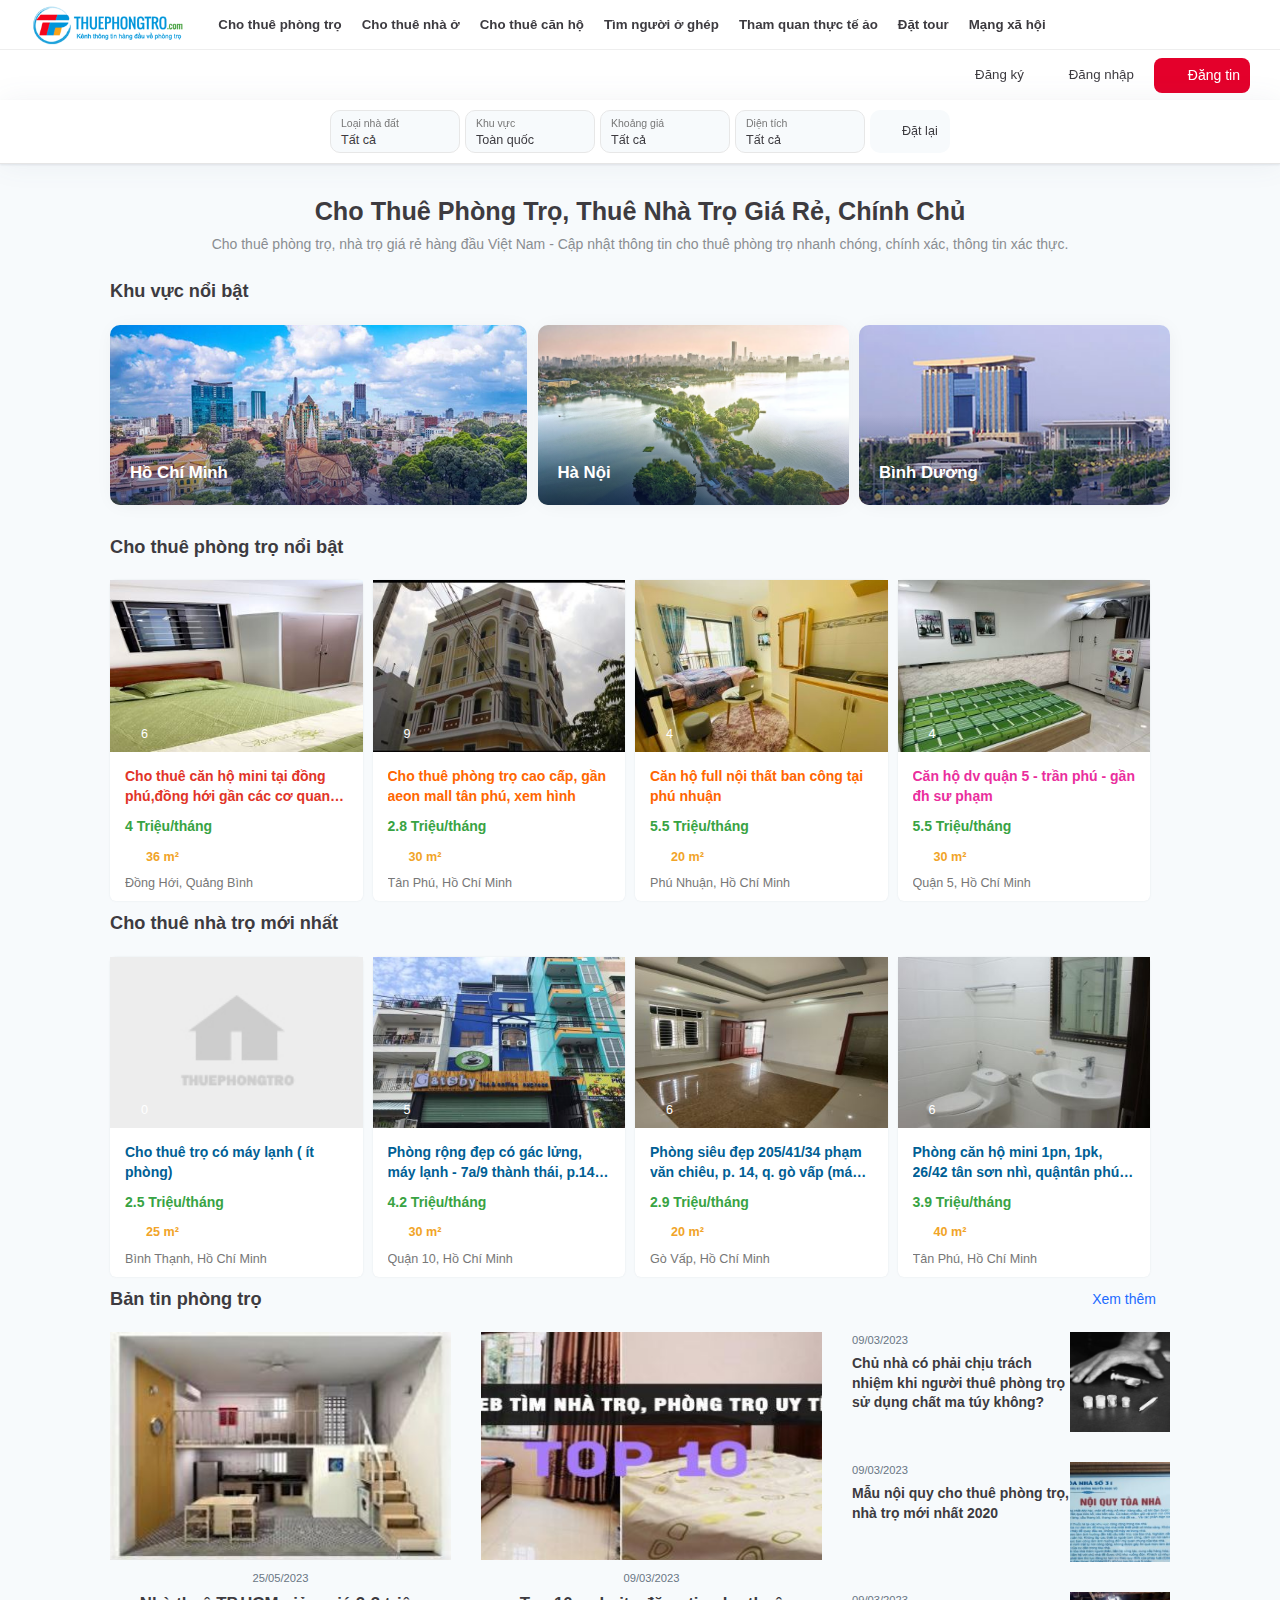
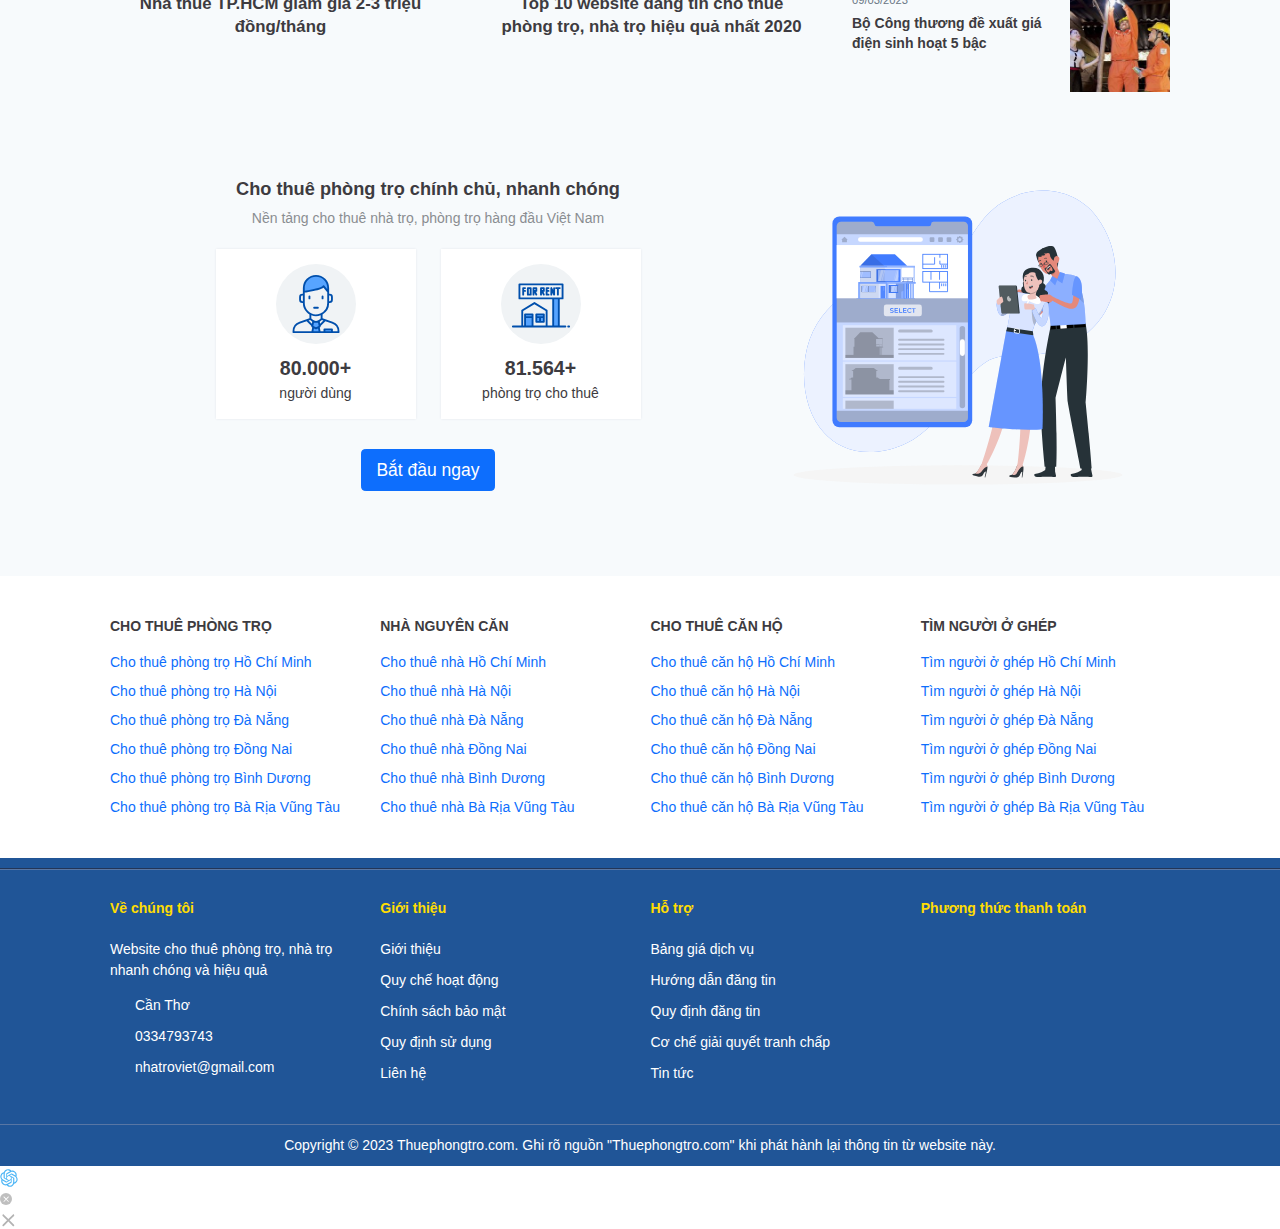
==== commit 6f5af8bd: "upload" ====
--- a/index.html
+++ b/index.html
@@ -294,7 +294,7 @@
                 <li> <a class="" href="https://thuephongtro.com/cho-thue-nha-nguyen-can">Cho thuê nhà ở</a> </li>
                 <li> <a class="" href="https://thuephongtro.com/cho-thue-can-ho">Cho thuê căn hộ</a> </li>
                 <li> <a class="" href="https://thuephongtro.com/tim-nguoi-o-ghep">Tìm người ở ghép</a> </li>
-                <li> <a class="" href="https://vrplus.info/vrcenter/dusit">Tham quan thực tế ảo</a> </li>
+                <li> <a class="" href="https://vrplus.info/vrcenter/dusit" target="_blank">Tham quan thực tế ảo</a> </li>
                 <li> <a class="" href="#">Đặt tour</a> </li>
                 <li> <a class="" href="#">Mạng xã hội</a> </li>
             </ul>
@@ -942,7 +942,7 @@
                     <img src="./Cho thuê phòng trọ, cho thuê nhà trọ, tìm phòng trọ_files/20200531080439-2fupv.jpg" alt="news" loading="lazy">
                 </figure>
                 <aside class="news-aside text-align-center">
-                    <span class="news-publish">25/05/2020</span>
+                    <span class="news-publish">25/05/2023</span>
                     <h3 class="news-title">Nhà thuê TP.HCM giảm giá 2-3 triệu đồng/tháng</h3>
                 </aside>
             </a>
@@ -951,7 +951,7 @@
                     <img src="./Cho thuê phòng trọ, cho thuê nhà trọ, tìm phòng trọ_files/20200309135926-xinj2.jpg" alt="news" loading="lazy">
                 </figure>
                 <aside class="news-aside text-align-center">
-                    <span class="news-publish">09/03/2020</span>
+                    <span class="news-publish">09/03/2023</span>
                     <h3 class="news-title">Top 10 website đăng tin cho thuê phòng trọ, nhà trọ hiệu quả nhất 2020</h3>
                 </aside>
             </a>
@@ -959,7 +959,7 @@
     <div class="news-by-cat-right clearfix">
             <a class="news-item" href="https://thuephongtro.com/tin-tuc/chu-nha-co-phai-chiu-trach-nhiem-khi-nguoi-thue-phong-tro-su-dung-chat-ma-tuy-khong-p28126.html">
                 <aside class="news-aside margin-right-10">
-                    <span class="news-publish">09/03/2020</span>
+                    <span class="news-publish">09/03/2023</span>
                     <h3 class="news-title">
                         Chủ nhà có phải chịu trách nhiệm khi người thuê phòng trọ sử dụng chất ma túy không?
                     </h3>
@@ -970,7 +970,7 @@
             </a>
             <a class="news-item" href="https://thuephongtro.com/tin-tuc/mau-noi-quy-cho-thue-phong-tro-nha-tro-moi-nhat-2020-p28125.html">
                 <aside class="news-aside margin-right-10">
-                    <span class="news-publish">09/03/2020</span>
+                    <span class="news-publish">09/03/2023</span>
                     <h3 class="news-title">
                         Mẫu nội quy cho thuê phòng trọ, nhà trọ mới nhất 2020
                     </h3>
@@ -981,7 +981,7 @@
             </a>
             <a class="news-item" href="https://thuephongtro.com/tin-tuc/bo-cong-thuong-de-xuat-gia-dien-sinh-hoat-5-bac-p28124.html">
                 <aside class="news-aside margin-right-10">
-                    <span class="news-publish">09/03/2020</span>
+                    <span class="news-publish">09/03/2023</span>
                     <h3 class="news-title">
                         Bộ Công thương đề xuất giá điện sinh hoạt 5 bậc
                     </h3>
@@ -1132,11 +1132,11 @@
                                 <ul class="website-info list-unstyled mb-0">
                                     <li>
                                         <div class="icon ic-location-white"></div>
-                                        <div class="text"> 32-34 Điện Biên Phủ, P.Đakao, Quận 1, TP.HCM </div>
+                                        <div class="text"> Cần Thơ </div>
                                     </li>
                                     <li>
                                         <div class="icon ic-phone"></div>
-                                        <div class="text">0967833378</div>
+                                        <div class="text">0334793743</div>
                                     </li>
                                     <li>
                                         <div class="icon ic-mail"></div>
@@ -1152,7 +1152,7 @@
                                 <li> <a href="https://thuephongtro.com/quy-che-hoat-dong.html">Quy chế hoạt động</a> </li>
                                 <li> <a href="https://thuephongtro.com/chinh-sach-bao-mat.html">Chính sách bảo mật</a> </li>
                                 <li> <a href="https://thuephongtro.com/quy-dinh-su-dung.html">Quy định sử dụng</a> </li>
-                                <li> <a href="https://thuephongtro.com/lien-he.html">Liên hệ</a> </li>
+                                <li> <a href="#">Liên hệ</a> </li>
                             </ul>
                         </div>
                         <div class="col-xl-3 col-md-6 col-6 mb-4 mb-xl-0">
@@ -1176,7 +1176,7 @@
                 </div>
             </div>
             <div class="footer-copyright text-center">
-                Copyright © 2011 - 2023 Thuephongtro.com. Ghi rõ nguồn
+                Copyright © 2023 Thuephongtro.com. Ghi rõ nguồn
                 "Thuephongtro.com" khi phát hành lại thông tin từ website này.
             </div>
             <div class="footer-toolbar">
